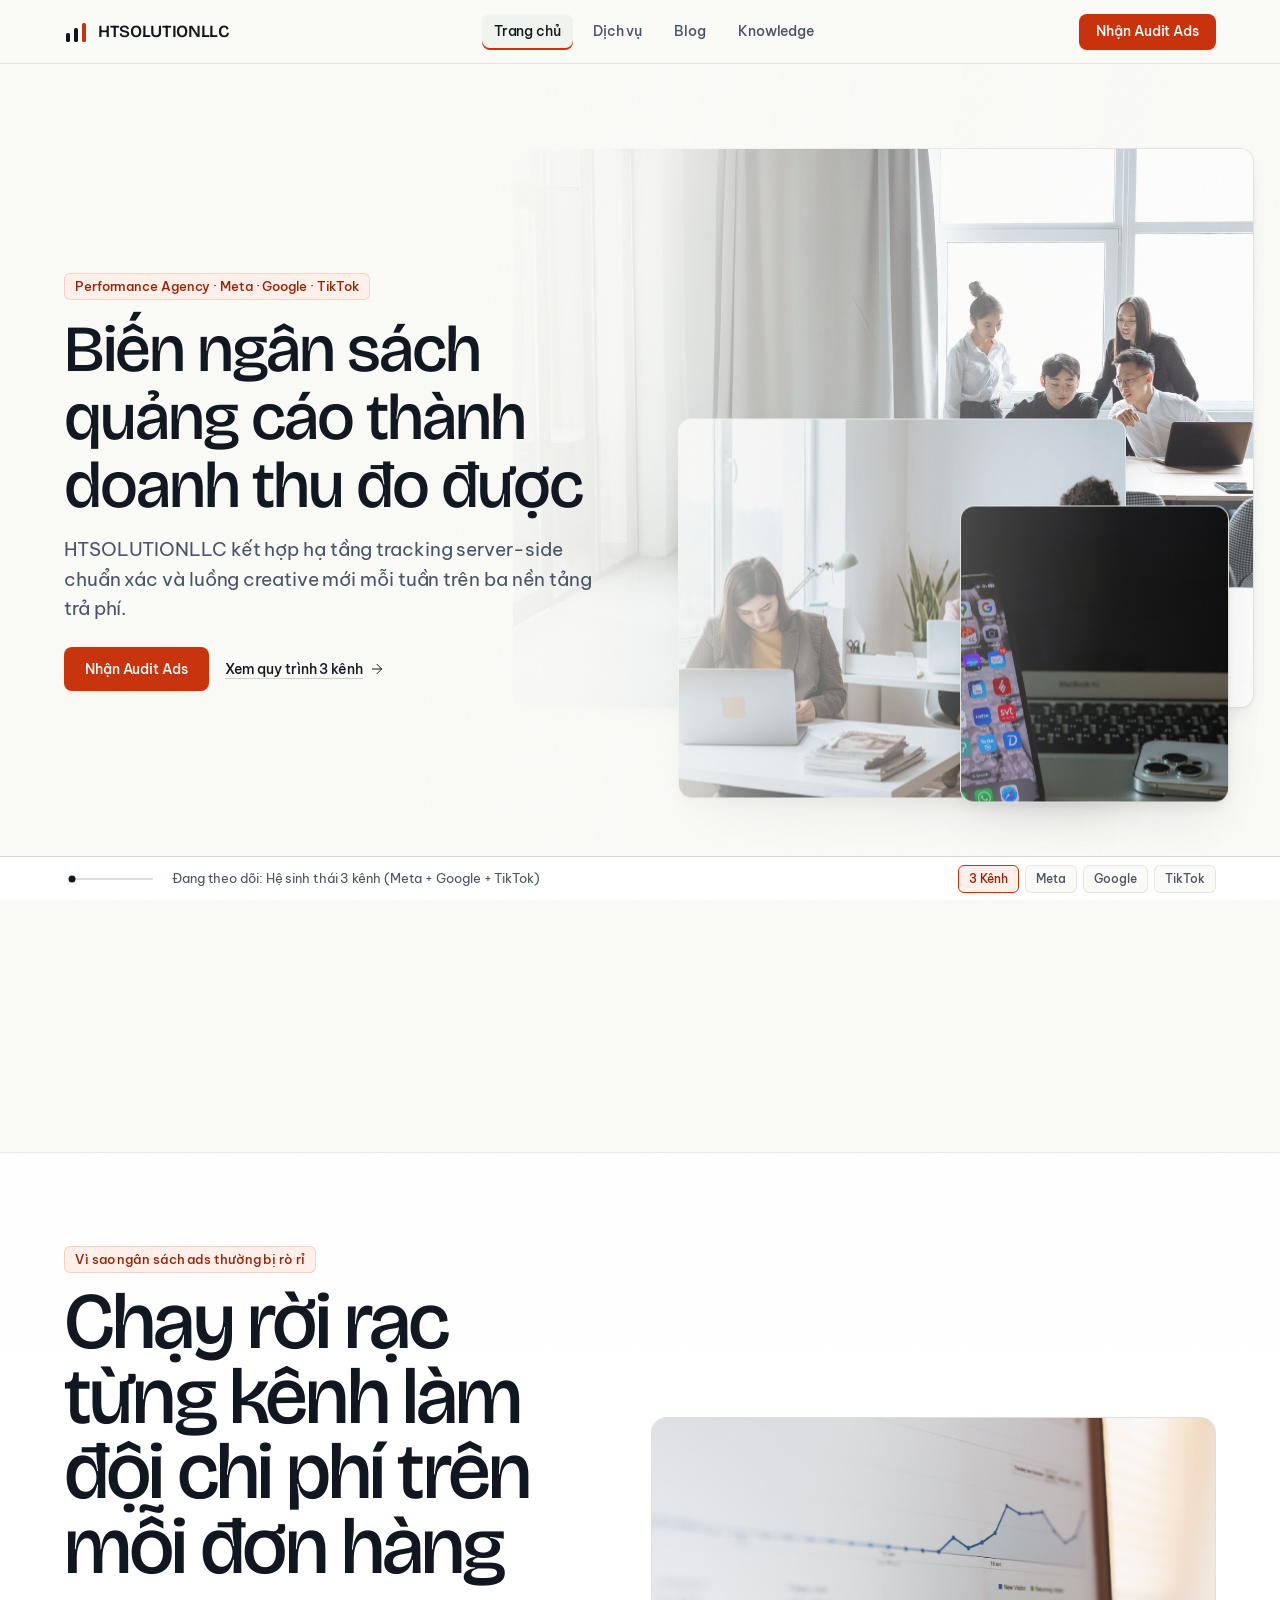
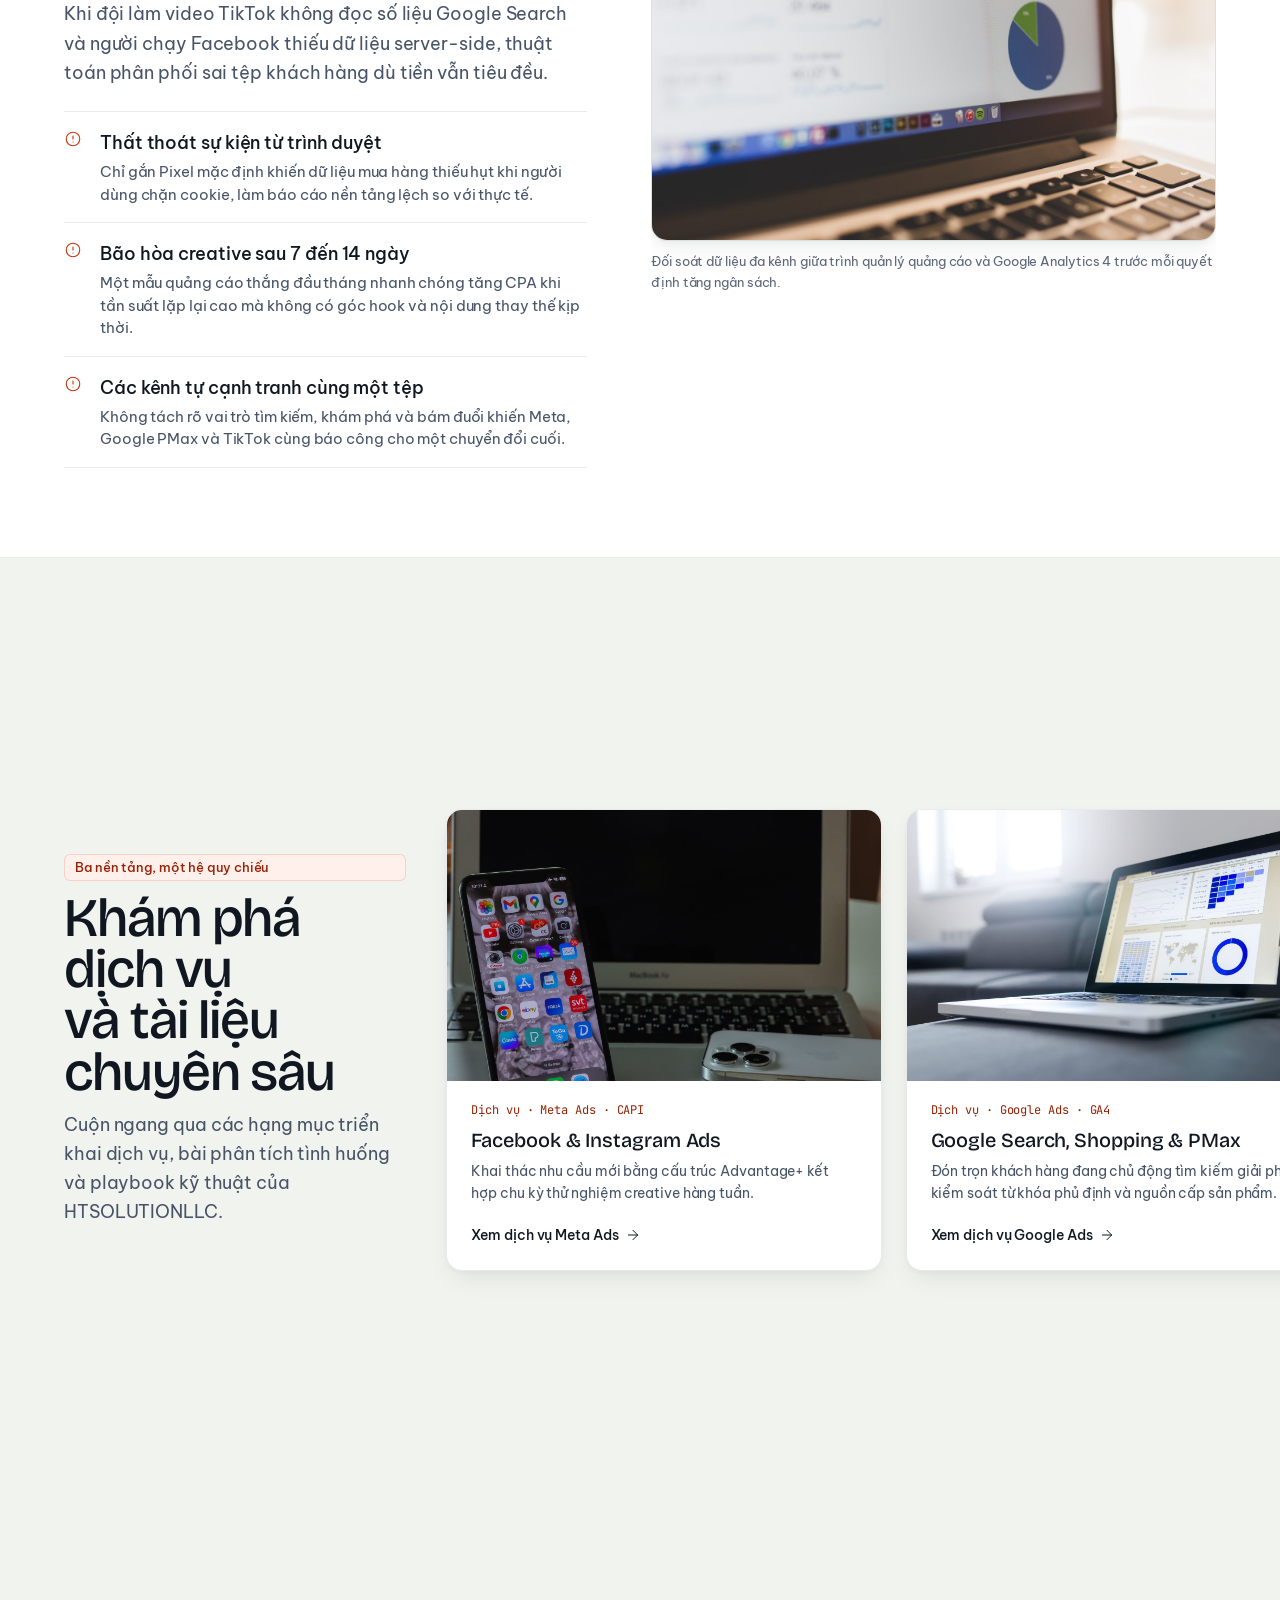
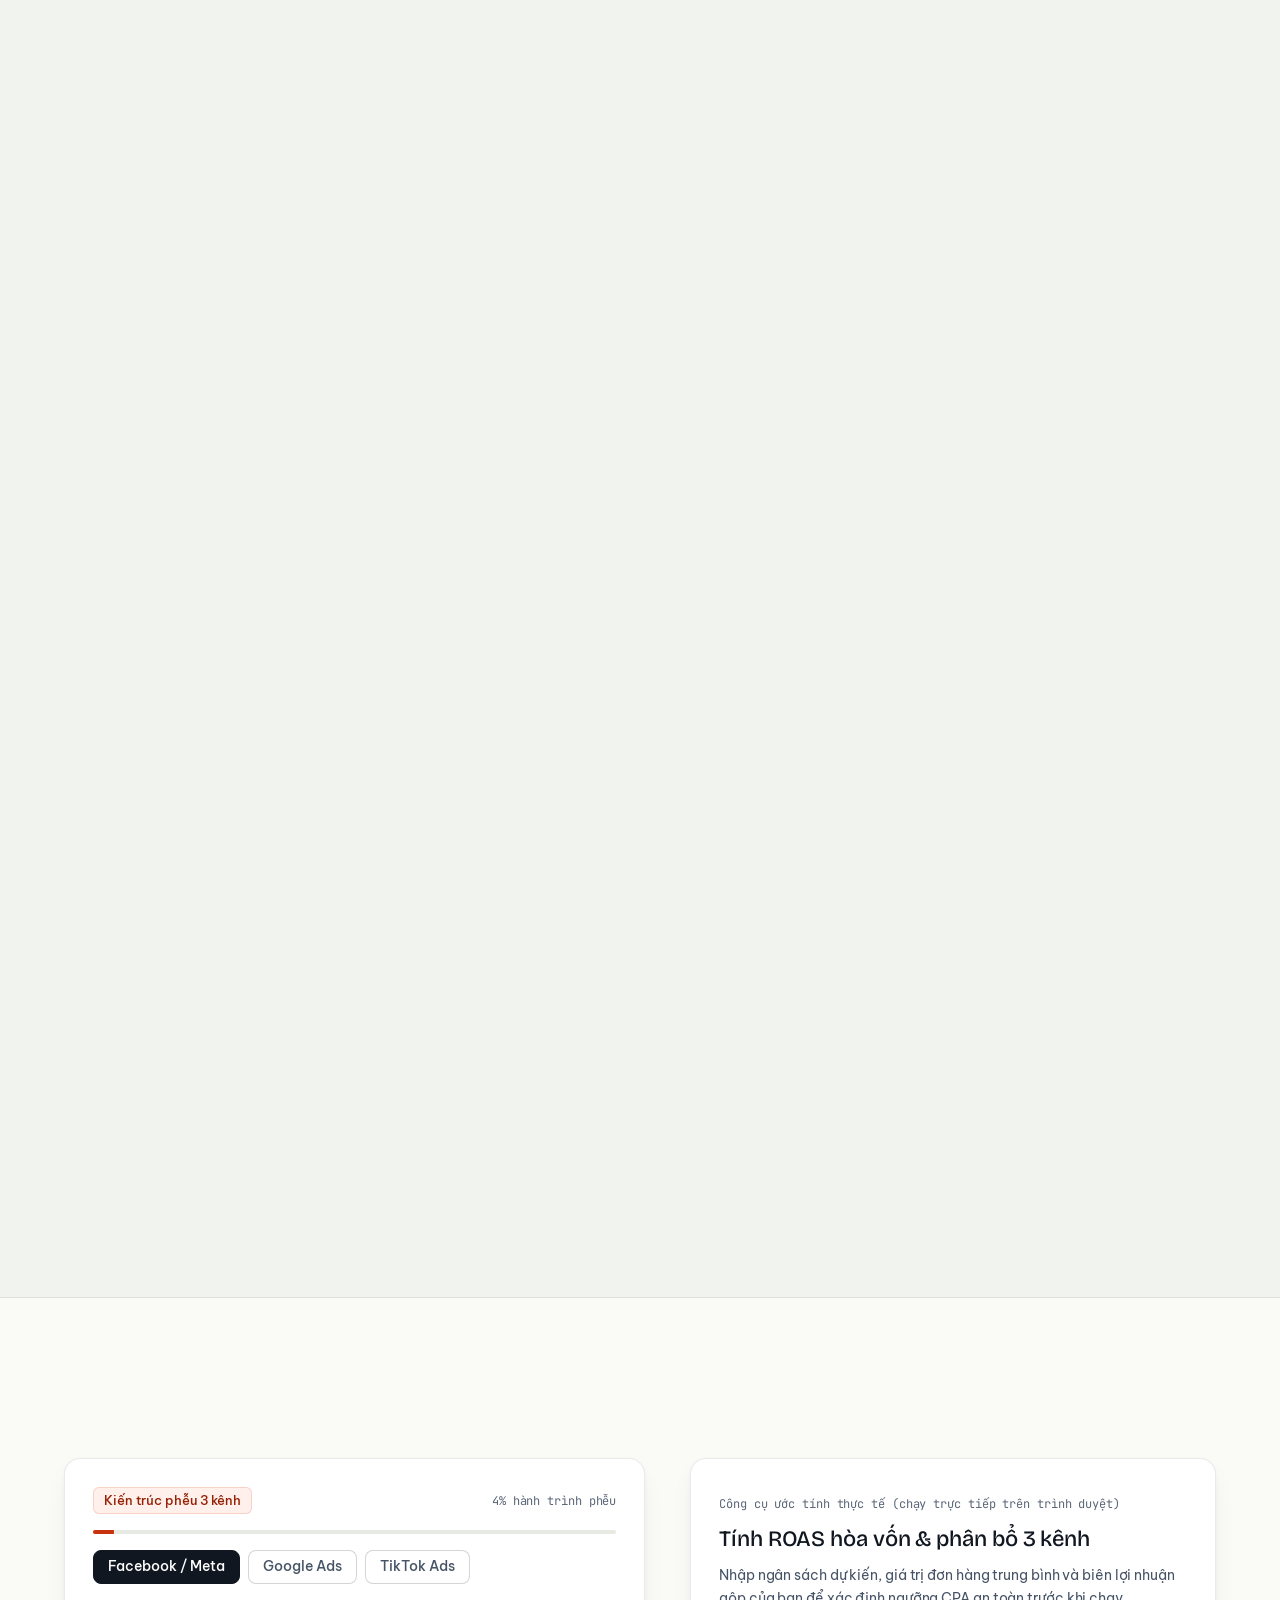
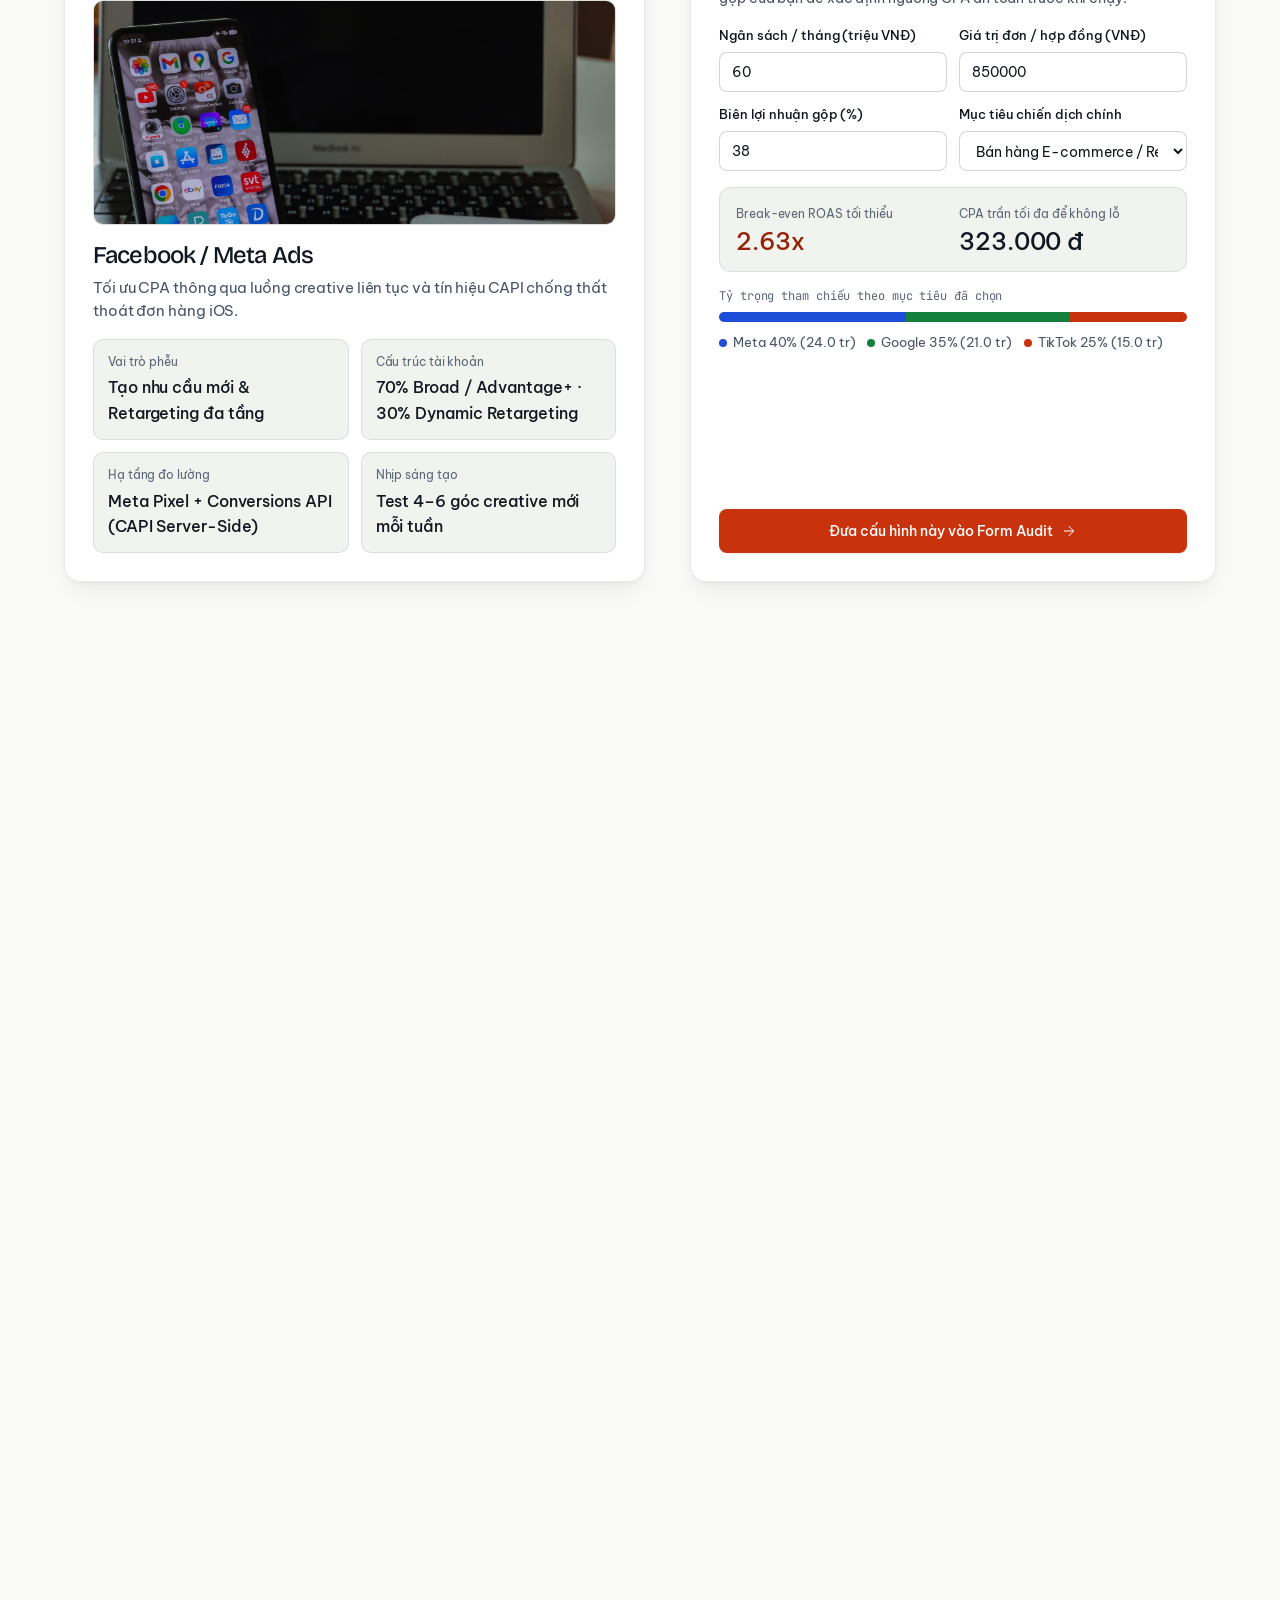
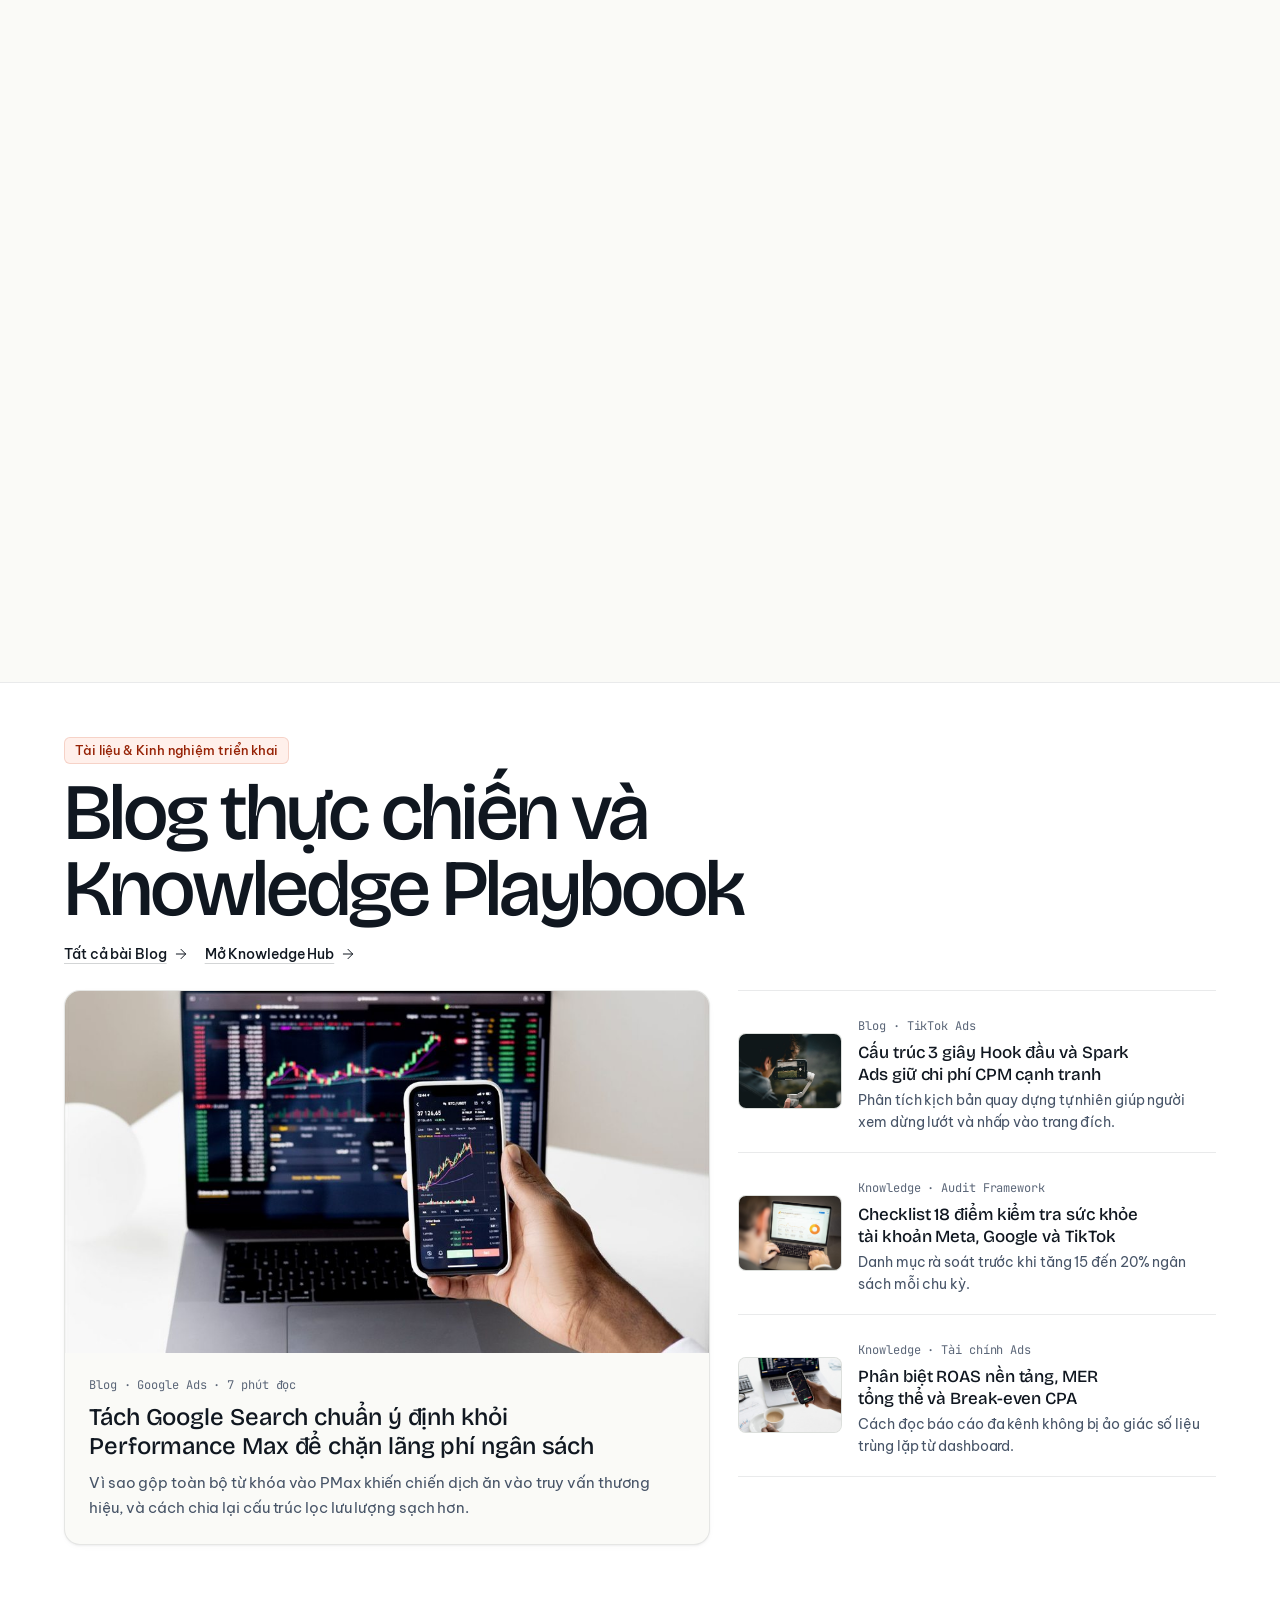
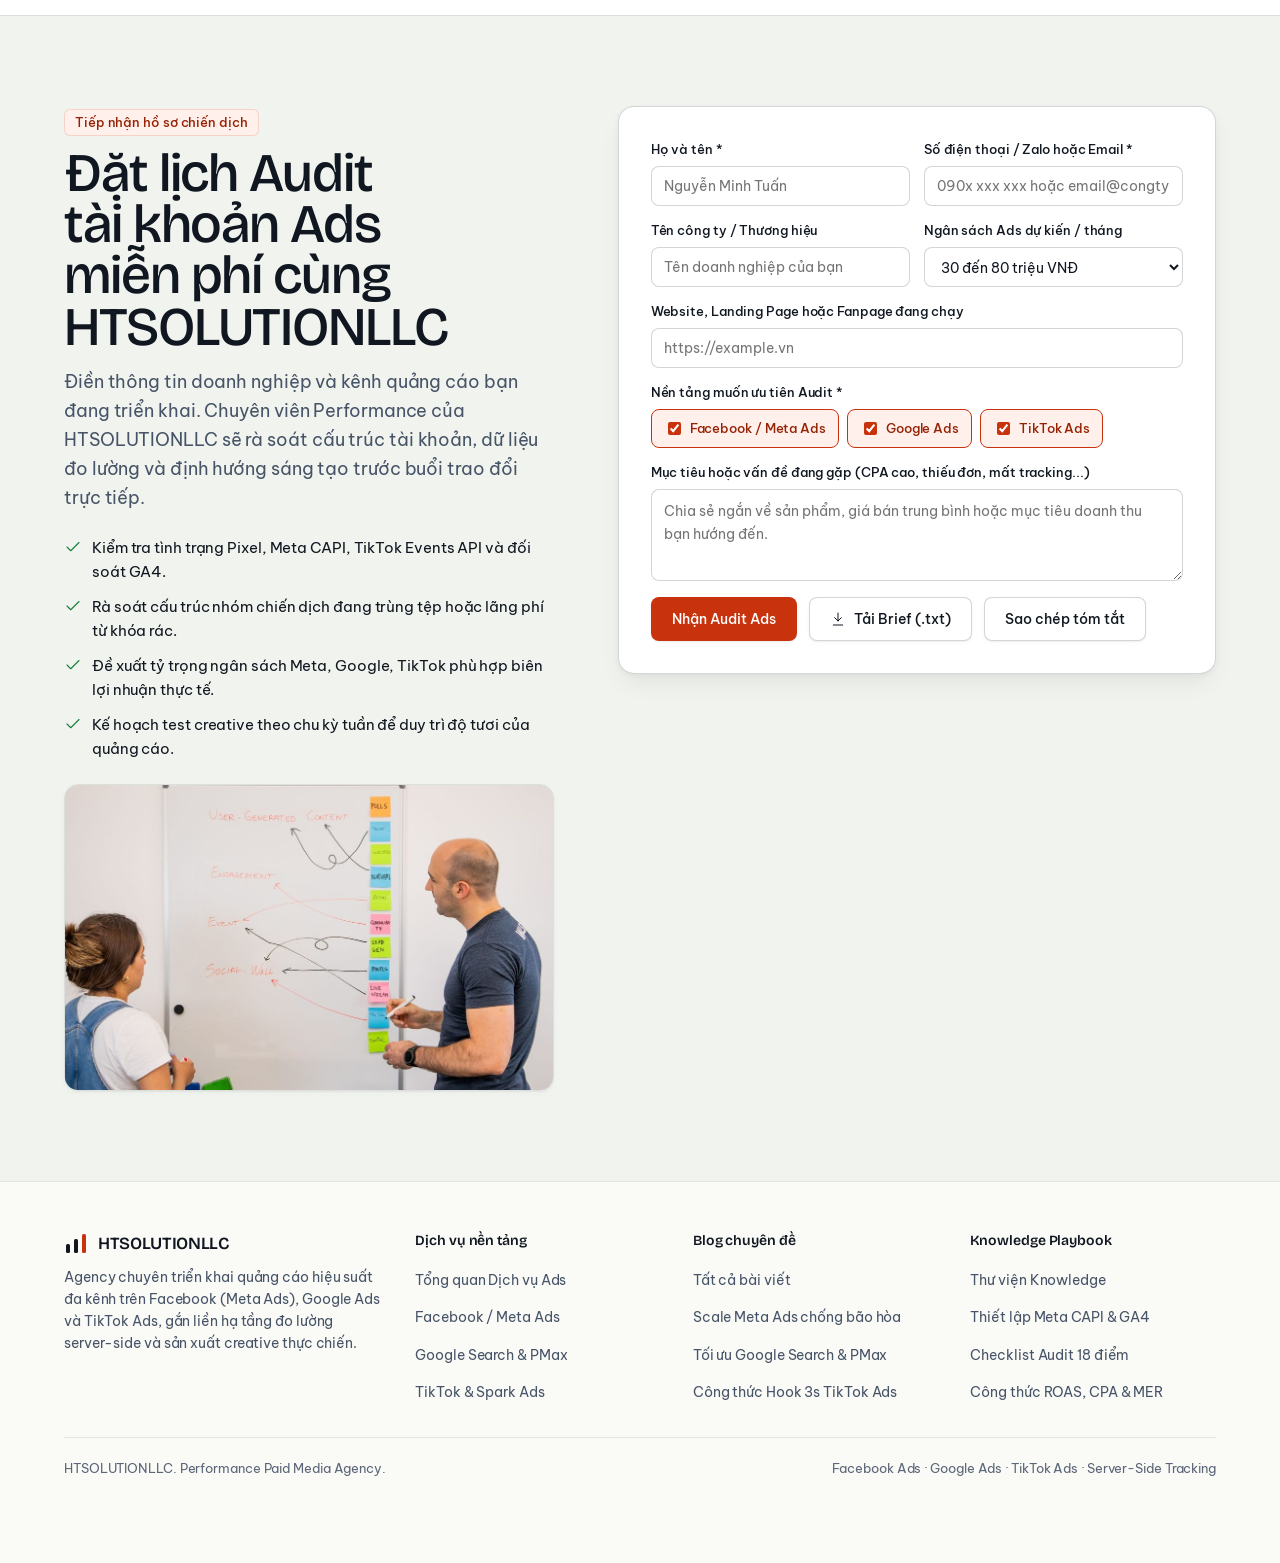
==== index.html @ 50bec296 "htsolution" ====
<!doctype html>
<html lang="vi" data-root=".">
<head>
  <meta charset="utf-8">
  <meta name="viewport" content="width=device-width, initial-scale=1, viewport-fit=cover">
  <title>HTSOLUTIONLLC | Agency Chạy Quảng Cáo Facebook, Google & TikTok Ads</title>
  <meta name="description" content="HTSOLUTIONLLC chuyên triển khai quảng cáo hiệu suất đa kênh Facebook Ads, Google Ads, TikTok Ads gắn tracking server-side CAPI/GA4 và sản xuất creative hàng tuần.">
  <link rel="icon" href="data:image/svg+xml,<svg xmlns='http://www.w3.org/2000/svg' viewBox='0 0 32 32'><rect width='32' height='32' rx='7' fill='%23FAFAF7'/><rect x='6' y='17' width='4' height='9' rx='1.5' fill='%23101720'/><rect x='14' y='11' width='4' height='15' rx='1.5' fill='%23101720'/><rect x='22' y='6' width='4' height='20' rx='1.5' fill='%23C8330D'/></svg>">
  <link rel="preconnect" href="https://fonts.googleapis.com">
  <link rel="preconnect" href="https://fonts.gstatic.com" crossorigin>
  <link href="https://fonts.googleapis.com/css2?family=Be+Vietnam+Pro:wght@400;500;600&family=Bricolage+Grotesque:wght@500;600&family=JetBrains+Mono:wght@400;500&display=swap" rel="stylesheet">
  <link rel="stylesheet" href="./assets/css/scrollcraft.css">
  <link rel="stylesheet" href="./assets/css/site.css">
</head>
<body>

<span data-sc-progress aria-hidden="true"></span>
<div class="sc-grain" aria-hidden="true"></div>

<header class="ht-nav">
  <div class="ht-nav__inner">
    <a class="ht-brand" href="index.html">
      <svg class="ht-brand__mark" viewBox="0 0 24 24" fill="none" aria-hidden="true">
        <rect x="2" y="13" width="4" height="9" rx="1.5" fill="#101720"/>
        <rect x="10" y="8" width="4" height="14" rx="1.5" fill="#101720"/>
        <rect x="18" y="3" width="4" height="19" rx="1.5" fill="#C8330D"/>
      </svg>
      <span>HTSOLUTIONLLC</span>
    </a>

    <nav aria-label="Điều hướng chính">
      <ul class="ht-nav__links">
        <li><a class="ht-nav__link" href="index.html" aria-current="page">Trang chủ</a></li>
        <li><a class="ht-nav__link" href="./dich-vu/index.html">Dịch vụ</a></li>
        <li><a class="ht-nav__link" href="./blog/index.html">Blog</a></li>
        <li><a class="ht-nav__link" href="./knowledge/index.html">Knowledge</a></li>
      </ul>
    </nav>

    <div class="ht-nav__actions">
      <a class="ht-btn ht-btn--primary ht-btn--sm" href="#lead-form">Nhận Audit Ads</a>
      <button type="button" class="ht-nav__toggle" aria-label="Mở menu điều hướng" aria-expanded="false" aria-controls="ht-mobile-drawer">
        <svg width="18" height="18" viewBox="0 0 24 24" fill="none" stroke="currentColor" stroke-width="1.5" stroke-linecap="round" stroke-linejoin="round" aria-hidden="true"><path d="M4 7h16"/><path d="M4 12h16"/><path d="M4 17h16"/></svg>
      </button>
    </div>
  </div>
</header>

<div id="ht-mobile-drawer" class="ht-mobile-drawer" aria-label="Menu di động">
  <ul class="ht-mobile-drawer__list">
    <li><a href="index.html" aria-current="page">Trang chủ</a></li>
      <li><a href="./dich-vu/index.html">Dịch vụ</a></li>
      <li><a href="./blog/index.html">Blog</a></li>
      <li><a href="./knowledge/index.html">Knowledge</a></li>
  </ul>
  <a class="ht-btn ht-btn--primary" style="width:100%" href="#lead-form">Nhận Audit Ads</a>
</div>
<main id="top">

  <!-- ACT 1 · PINNED DIMENSIONAL HERO (Clarity) -->
  <section class="ht-hero" data-sc-act="pin" data-sc-span="1.28">
    <div data-sc-stage class="ht-hero__stage">
      <div class="ht-hero__planes" aria-hidden="true">
        <div class="ht-plane ht-plane--far" data-sc-parallax="-0.5">
          <img src="./assets/images/hero-agency.jpg" width="1600" height="1067" alt="Văn phòng làm việc hiện đại nhiều ánh sáng tự nhiên với đội ngũ chiến lược gia bên laptop" fetchpriority="high">
        </div>
        <div class="ht-plane ht-plane--mid" data-sc-parallax="0.35">
          <img src="./assets/images/agency-meeting.jpg" width="1600" height="1067" alt="Ba chuyên viên marketing đang trao đổi kế hoạch chiến dịch trên laptop tại bàn làm việc trắng sáng" fetchpriority="high">
        </div>
        <div class="ht-plane ht-plane--near" data-sc-parallax="0.95">
          <img src="./assets/images/service-meta.jpg" width="1600" height="1067" alt="Điện thoại thông minh hiển thị các ứng dụng mạng xã hội và tin nhắn đặt cạnh laptop" fetchpriority="high">
        </div>
      </div>

      <div class="ht-hero__mask" aria-hidden="true"></div>

      <div class="ht-hero__copy">
        <div class="ht-hero__box" data-sc-cue="0 1.2 0 0">
          <span class="ht-kicker">Performance Agency · Meta · Google · TikTok</span>
          <h1 class="ht-hero__title" data-sc-kinetic="lines">Biến ngân sách quảng cáo thành doanh thu đo được</h1>
          <p class="ht-hero__sub">HTSOLUTIONLLC kết hợp hạ tầng tracking server-side chuẩn xác và luồng creative mới mỗi tuần trên ba nền tảng trả phí.</p>
          <div class="ht-hero__actions">
            <a class="ht-btn ht-btn--primary" href="#lead-form" data-sc-magnet="0.22" data-sc-rise="0">Nhận Audit Ads</a>
            <a class="ht-text-link" href="#peak-act">Xem quy trình 3 kênh <svg width="16" height="16" viewBox="0 0 24 24" fill="none" stroke="currentColor" stroke-width="1.5" stroke-linecap="round" stroke-linejoin="round" aria-hidden="true"><path d="M5 12h14"/><path d="m12 5 7 7-7 7"/></svg></a>
          </div>
        </div>
      </div>
    </div>
  </section>

  <!-- ACT 2 · DIAGNOSIS SPLIT + REVEAL (Tension) -->
  <section class="ht-diagnosis" data-sc-act="flow">
    <div class="sc-wrap ht-split">
      <div data-sc-in data-sc-stagger="60">
        <span class="ht-kicker">Vì sao ngân sách ads thường bị rò rỉ</span>
        <h2 class="sc-display sc-display--lg" style="margin-top:12px;">Chạy rời rạc từng kênh làm đội chi phí trên mỗi đơn hàng</h2>
        <p class="sc-body" style="margin-top:14px;">
          Khi đội làm video TikTok không đọc số liệu Google Search và người chạy Facebook thiếu dữ liệu server-side, thuật toán phân phối sai tệp khách hàng dù tiền vẫn tiêu đều.
        </p>

        <ul class="ht-leak-list">
          <li>
            <svg width="18" height="18" viewBox="0 0 24 24" fill="none" stroke="currentColor" stroke-width="1.5" stroke-linecap="round" stroke-linejoin="round" aria-hidden="true"><circle cx="12" cy="12" r="9"/><path d="M12 8v4"/><path d="M12 16h.01"/></svg>
            <div>
              <strong>Thất thoát sự kiện từ trình duyệt</strong>
              <span>Chỉ gắn Pixel mặc định khiến dữ liệu mua hàng thiếu hụt khi người dùng chặn cookie, làm báo cáo nền tảng lệch so với thực tế.</span>
            </div>
          </li>
          <li>
            <svg width="18" height="18" viewBox="0 0 24 24" fill="none" stroke="currentColor" stroke-width="1.5" stroke-linecap="round" stroke-linejoin="round" aria-hidden="true"><circle cx="12" cy="12" r="9"/><path d="M12 8v4"/><path d="M12 16h.01"/></svg>
            <div>
              <strong>Bão hòa creative sau 7 đến 14 ngày</strong>
              <span>Một mẫu quảng cáo thắng đầu tháng nhanh chóng tăng CPA khi tần suất lặp lại cao mà không có góc hook và nội dung thay thế kịp thời.</span>
            </div>
          </li>
          <li>
            <svg width="18" height="18" viewBox="0 0 24 24" fill="none" stroke="currentColor" stroke-width="1.5" stroke-linecap="round" stroke-linejoin="round" aria-hidden="true"><circle cx="12" cy="12" r="9"/><path d="M12 8v4"/><path d="M12 16h.01"/></svg>
            <div>
              <strong>Các kênh tự cạnh tranh cùng một tệp</strong>
              <span>Không tách rõ vai trò tìm kiếm, khám phá và bám đuổi khiến Meta, Google PMax và TikTok cùng báo công cho một chuyển đổi cuối.</span>
            </div>
          </li>
        </ul>
      </div>

      <figure class="ht-figure" data-sc-reveal="right" data-sc-reveal-at="0.12 0.56">
        <div class="ht-figure__frame">
          <img src="./assets/images/analytics-dashboard.jpg" width="1600" height="1067" alt="Màn hình laptop hiển thị biểu đồ tăng trưởng lưu lượng truy cập và tỷ lệ phân bổ trên bàn gỗ sáng" >
        </div>
        <figcaption>Đối soát dữ liệu đa kênh giữa trình quản lý quảng cáo và Google Analytics 4 trước mỗi quyết định tăng ngân sách.</figcaption>
      </figure>
    </div>
  </section>

  <!-- ACT 3 · HORIZONTAL PAN GALLERY (Curiosity) -->
  <section class="ht-pan-act" data-sc-act="pan" data-sc-span="2.6">
    <div data-sc-stage class="ht-pan-stage">
      <div class="ht-rail" data-sc-pan="0.06">
        <div class="ht-rail__lead">
          <span class="ht-kicker">Ba nền tảng, một hệ quy chiếu</span>
          <h2 class="sc-display sc-display--md" style="margin-top:12px;">Khám phá dịch vụ và tài liệu chuyên sâu</h2>
          <p class="sc-body" style="margin-top:12px;">
            Cuộn ngang qua các hạng mục triển khai dịch vụ, bài phân tích tình huống và playbook kỹ thuật của HTSOLUTIONLLC.
          </p>
        </div>

        <a class="ht-rail__card" href="./dich-vu/facebook-ads/index.html">
          <div class="ht-rail__media"><img src="./assets/images/service-meta.jpg" width="1600" height="1067" alt="Điện thoại thông minh hiển thị các ứng dụng mạng xã hội và tin nhắn đặt trên bàn phím laptop" loading="lazy"></div>
          <div class="ht-rail__body">
            <span class="ht-rail__schema">Dịch vụ · Meta Ads · CAPI</span>
            <h3>Facebook &amp; Instagram Ads</h3>
            <p>Khai thác nhu cầu mới bằng cấu trúc Advantage+ kết hợp chu kỳ thử nghiệm creative hàng tuần.</p>
            <span class="ht-rail__go">Xem dịch vụ Meta Ads <svg width="16" height="16" viewBox="0 0 24 24" fill="none" stroke="currentColor" stroke-width="1.5" stroke-linecap="round" stroke-linejoin="round" aria-hidden="true"><path d="M5 12h14"/><path d="m12 5 7 7-7 7"/></svg></span>
          </div>
        </a>

        <a class="ht-rail__card" href="./dich-vu/google-ads/index.html">
          <div class="ht-rail__media"><img src="./assets/images/service-google.jpg" width="1600" height="1060" alt="Laptop hiển thị biểu đồ đường, bản đồ nhiệt địa lý và biểu đồ tròn trên Google Analytics" loading="lazy"></div>
          <div class="ht-rail__body">
            <span class="ht-rail__schema">Dịch vụ · Google Ads · GA4</span>
            <h3>Google Search, Shopping &amp; PMax</h3>
            <p>Đón trọn khách hàng đang chủ động tìm kiếm giải pháp, kiểm soát từ khóa phủ định và nguồn cấp sản phẩm.</p>
            <span class="ht-rail__go">Xem dịch vụ Google Ads <svg width="16" height="16" viewBox="0 0 24 24" fill="none" stroke="currentColor" stroke-width="1.5" stroke-linecap="round" stroke-linejoin="round" aria-hidden="true"><path d="M5 12h14"/><path d="m12 5 7 7-7 7"/></svg></span>
          </div>
        </a>

        <a class="ht-rail__card" href="./dich-vu/tiktok-ads/index.html">
          <div class="ht-rail__media"><img src="./assets/images/service-tiktok.jpg" width="1600" height="1067" alt="Điện thoại đặt trên chân máy tripod đang ghi hình nhà sáng tạo nội dung trong studio sáng" loading="lazy"></div>
          <div class="ht-rail__body">
            <span class="ht-rail__schema">Dịch vụ · TikTok · Spark Ads</span>
            <h3>TikTok Ads &amp; Video Ngắn</h3>
            <p>Dàn dựng kịch bản hook 3 giây đầu tự nhiên, mở rộng tệp tiếp cận bằng Spark Ads và In-Feed chuyển đổi.</p>
            <span class="ht-rail__go">Xem dịch vụ TikTok Ads <svg width="16" height="16" viewBox="0 0 24 24" fill="none" stroke="currentColor" stroke-width="1.5" stroke-linecap="round" stroke-linejoin="round" aria-hidden="true"><path d="M5 12h14"/><path d="m12 5 7 7-7 7"/></svg></span>
          </div>
        </a>

        <a class="ht-rail__card" href="./blog/scale-meta-ads-chong-bao-hoa-creative/index.html">
          <div class="ht-rail__media"><img src="./assets/images/blog-meta-scale.jpg" width="1000" height="668" alt="Góc nhìn từ trên cao đội ngũ digital marketing làm việc trên laptop, máy tính bảng và điện thoại" loading="lazy"></div>
          <div class="ht-rail__body">
            <span class="ht-rail__schema">Blog · Creative Testing</span>
            <h3>Giữ CPA ổn định khi scale Meta Ads</h3>
            <p>Cách tách nhóm test góc nội dung mới khỏi chiến dịch ngân sách chính để tăng chi tiêu từng nấc 15 đến 20%.</p>
            <span class="ht-rail__go">Đọc bài phân tích <svg width="16" height="16" viewBox="0 0 24 24" fill="none" stroke="currentColor" stroke-width="1.5" stroke-linecap="round" stroke-linejoin="round" aria-hidden="true"><path d="M5 12h14"/><path d="m12 5 7 7-7 7"/></svg></span>
          </div>
        </a>

        <a class="ht-rail__card" href="./knowledge/huong-dan-meta-capi-va-ga4-server-side/index.html">
          <div class="ht-rail__media"><img src="./assets/images/knowledge-tracking.jpg" width="1000" height="662" alt="Cận cảnh bàn tay lập trình viên nhập mã trên laptop đặt cạnh sổ tay tại bàn gỗ sáng" loading="lazy"></div>
          <div class="ht-rail__body">
            <span class="ht-rail__schema">Knowledge · Server-Side</span>
            <h3>Thiết lập Meta CAPI &amp; GA4 chuẩn xác</h3>
            <p>Quy trình gắn sự kiện máy chủ và quy chuẩn UTM giúp đối chiếu doanh thu thực giữa ba nền tảng.</p>
            <span class="ht-rail__go">Mở tài liệu kỹ thuật <svg width="16" height="16" viewBox="0 0 24 24" fill="none" stroke="currentColor" stroke-width="1.5" stroke-linecap="round" stroke-linejoin="round" aria-hidden="true"><path d="M5 12h14"/><path d="m12 5 7 7-7 7"/></svg></span>
          </div>
        </a>
      </div>
    </div>
  </section>

  <!-- ACT 4 · PEAK: PINNED FULL-FUNNEL WORKBENCH & ROAS CALCULATOR (Mastery) -->
  <div id="peak-act-anchor" class="ht-peak-wrap">
    <section id="peak-act" class="ht-peak-act" data-sc-act="pin" data-sc-span="2.8" data-sc-verify-state="channel:meta|fill:15">
      <div data-sc-stage class="ht-peak__stage">
        <div id="channel-workbench" class="ht-workbench">
          <div class="ht-panel">
            <div style="display:flex; justify-content:space-between; align-items:center; gap:12px; flex-wrap:wrap;">
              <span class="ht-kicker">Kiến trúc phễu 3 kênh</span>
              <span class="ht-meta" data-wb-meter-pct>15% hành trình phễu</span>
            </div>

            <div class="ht-funnel-meter" aria-hidden="true">
              <div class="ht-funnel-meter__track">
                <div class="ht-funnel-meter__fill" data-wb-meter-fill></div>
              </div>
            </div>

            <div class="ht-tabs" role="tablist" aria-label="Chọn nền tảng quảng cáo">
              <button type="button" class="ht-tab" role="tab" aria-selected="true" data-wb-tab="meta">Facebook / Meta</button>
              <button type="button" class="ht-tab" role="tab" aria-selected="false" data-wb-tab="google">Google Ads</button>
              <button type="button" class="ht-tab" role="tab" aria-selected="false" data-wb-tab="tiktok">TikTok Ads</button>
            </div>

            <div class="ht-stage-photo">
              <img src="./assets/images/service-meta.jpg" width="1600" height="1067" alt="Điện thoại thông minh hiển thị các ứng dụng mạng xã hội và tin nhắn đặt trên bàn phím laptop" data-wb-img>
            </div>

            <div>
              <h2 class="sc-display" style="font-size:24px; line-height:1.2;" data-wb-title>Facebook / Meta Ads</h2>
              <p class="sc-body" style="font-size:14.5px; margin-top:6px;" data-wb-summary>
                Tối ưu CPA thông qua luồng creative liên tục và tín hiệu CAPI chống thất thoát đơn hàng iOS.
              </p>
            </div>

            <div class="ht-specs-grid">
              <div class="ht-spec-cell">
                <span>Vai trò phễu</span>
                <strong data-wb-role>Tạo nhu cầu mới &amp; Retargeting</strong>
              </div>
              <div class="ht-spec-cell">
                <span>Cấu trúc tài khoản</span>
                <strong data-wb-structure>70% Broad · 30% Retargeting</strong>
              </div>
              <div class="ht-spec-cell">
                <span>Hạ tầng đo lường</span>
                <strong data-wb-tracking>Meta Pixel + CAPI Server-Side</strong>
              </div>
              <div class="ht-spec-cell">
                <span>Nhịp sáng tạo</span>
                <strong data-wb-cadence>Test 4–6 góc creative mỗi tuần</strong>
              </div>
            </div>
          </div>

          <div class="ht-panel">
            <div>
              <span class="ht-meta">Công cụ ước tính thực tế (chạy trực tiếp trên trình duyệt)</span>
              <h3 style="font-size:22px; margin-top:6px;">Tính ROAS hòa vốn &amp; phân bổ 3 kênh</h3>
              <p class="sc-body" style="font-size:14px; margin-top:6px;">
                Nhập ngân sách dự kiến, giá trị đơn hàng trung bình và biên lợi nhuận gộp của bạn để xác định ngưỡng CPA an toàn trước khi chạy.
              </p>
            </div>

            <div class="ht-calc__fields">
              <div class="ht-field">
                <label for="calc-budget">Ngân sách / tháng (triệu VNĐ)</label>
                <input class="ht-input ht-nums" id="calc-budget" type="number" min="5" max="5000" step="5" value="60">
              </div>
              <div class="ht-field">
                <label for="calc-aov">Giá trị đơn / hợp đồng (VNĐ)</label>
                <input class="ht-input ht-nums" id="calc-aov" type="number" min="50000" step="50000" value="850000">
              </div>
              <div class="ht-field">
                <label for="calc-margin">Biên lợi nhuận gộp (%)</label>
                <input class="ht-input ht-nums" id="calc-margin" type="number" min="5" max="90" step="1" value="38">
              </div>
              <div class="ht-field">
                <label for="calc-goal">Mục tiêu chiến dịch chính</label>
                <select class="ht-select" id="calc-goal">
                  <option value="ecom">Bán hàng E-commerce / Retail</option>
                  <option value="lead">Thu thập Lead B2B / Dịch vụ</option>
                  <option value="launch">Ra mắt sản phẩm / Scale mới</option>
                </select>
              </div>
            </div>

            <div class="ht-calc__results">
              <div class="ht-result-stat ht-result-stat--accent">
                <span>Break-even ROAS tối thiểu</span>
                <strong id="out-roas">2.63x</strong>
              </div>
              <div class="ht-result-stat">
                <span>CPA trần tối đa để không lỗ</span>
                <strong id="out-cpa">323.000 đ</strong>
              </div>
            </div>

            <div>
              <span class="ht-meta" style="display:block; margin-bottom:8px;">Tỷ trọng tham chiếu theo mục tiêu đã chọn</span>
              <div class="ht-alloc-bar" aria-hidden="true">
                <div id="seg-meta" class="ht-alloc-seg--meta" style="width:40%;"></div>
                <div id="seg-google" class="ht-alloc-seg--google" style="width:35%;"></div>
                <div id="seg-tiktok" class="ht-alloc-seg--tiktok" style="width:25%;"></div>
              </div>
              <div class="ht-alloc-legend" style="margin-top:10px;">
                <span><i class="ht-dot" style="background:#1D4ED8;"></i><span id="leg-meta">Meta 40% (24.0 tr)</span></span>
                <span><i class="ht-dot" style="background:#15803D;"></i><span id="leg-google">Google 35% (21.0 tr)</span></span>
                <span><i class="ht-dot" style="background:#C8330D;"></i><span id="leg-tiktok">TikTok 25% (15.0 tr)</span></span>
              </div>
            </div>

            <button type="button" id="calc-apply-btn" class="ht-btn ht-btn--primary" style="margin-top:auto;">
              Đưa cấu hình này vào Form Audit <svg width="16" height="16" viewBox="0 0 24 24" fill="none" stroke="currentColor" stroke-width="1.5" stroke-linecap="round" stroke-linejoin="round" aria-hidden="true"><path d="M5 12h14"/><path d="m12 5 7 7-7 7"/></svg>
            </button>
          </div>
        </div>
      </div>
    </section>
  </div>

  <!-- ACT 5 · EDITORIAL DISPATCH: BLOG & KNOWLEDGE (Depth + Trust) -->
  <section class="ht-dispatch" data-sc-act="flow">
    <div class="sc-wrap">
      <div class="ht-dispatch__head" data-sc-in>
        <div>
          <span class="ht-kicker">Tài liệu &amp; Kinh nghiệm triển khai</span>
          <h2 class="sc-display sc-display--lg" style="margin-top:12px;">Blog thực chiến và Knowledge Playbook</h2>
        </div>
        <div style="display:flex; gap:16px; flex-wrap:wrap;">
          <a class="ht-text-link" href="./blog/index.html">Tất cả bài Blog <svg width="16" height="16" viewBox="0 0 24 24" fill="none" stroke="currentColor" stroke-width="1.5" stroke-linecap="round" stroke-linejoin="round" aria-hidden="true"><path d="M5 12h14"/><path d="m12 5 7 7-7 7"/></svg></a>
          <a class="ht-text-link" href="./knowledge/index.html">Mở Knowledge Hub <svg width="16" height="16" viewBox="0 0 24 24" fill="none" stroke="currentColor" stroke-width="1.5" stroke-linecap="round" stroke-linejoin="round" aria-hidden="true"><path d="M5 12h14"/><path d="m12 5 7 7-7 7"/></svg></a>
        </div>
      </div>

      <div class="ht-editorial-grid">
        <a class="ht-featured-post" href="./blog/toi-uu-google-search-pmax-cho-doanh-nghiep/index.html">
          <div class="ht-featured-post__media">
            <img src="./assets/images/blog-google-pmax.jpg" width="1000" height="632" alt="Bàn làm việc trắng với MacBook Pro và điện thoại hiển thị đồng bộ biểu đồ hiệu suất" loading="lazy">
          </div>
          <div class="ht-featured-post__body">
            <span class="ht-meta">Blog · Google Ads · 7 phút đọc</span>
            <h3>Tách Google Search chuẩn ý định khỏi Performance Max để chặn lãng phí ngân sách</h3>
            <p>Vì sao gộp toàn bộ từ khóa vào PMax khiến chiến dịch ăn vào truy vấn thương hiệu, và cách chia lại cấu trúc lọc lưu lượng sạch hơn.</p>
          </div>
        </a>

        <div class="ht-editorial-list">
          <a class="ht-editorial-row" href="./blog/tiktok-ads-3-giay-hook-va-spark-ads/index.html">
            <div class="ht-editorial-row__thumb"><img src="./assets/images/blog-tiktok-hook.jpg" width="1000" height="563" alt="Cảnh quay cận qua vai nhà sáng tạo đang ghi hình bằng điện thoại gắn trên gimbal cầm tay" loading="lazy"></div>
            <div>
              <span class="ht-meta">Blog · TikTok Ads</span>
              <h3>Cấu trúc 3 giây Hook đầu và Spark Ads giữ chi phí CPM cạnh tranh</h3>
              <p>Phân tích kịch bản quay dựng tự nhiên giúp người xem dừng lướt và nhấp vào trang đích.</p>
            </div>
          </a>

          <a class="ht-editorial-row" href="./knowledge/checklist-audit-tai-khoan-quang-cao-3-kenh/index.html">
            <div class="ht-editorial-row__thumb"><img src="./assets/images/knowledge-audit.jpg" width="1000" height="667" alt="Chuyên viên tối ưu chuyển đổi đang rà soát báo cáo Audience Overview của Google Analytics trên MacBook" loading="lazy"></div>
            <div>
              <span class="ht-meta">Knowledge · Audit Framework</span>
              <h3>Checklist 18 điểm kiểm tra sức khỏe tài khoản Meta, Google và TikTok</h3>
              <p>Danh mục rà soát trước khi tăng 15 đến 20% ngân sách mỗi chu kỳ.</p>
            </div>
          </a>

          <a class="ht-editorial-row" href="./knowledge/cong-thuc-tinh-roas-cpa-mer-truoc-khi-scale/index.html">
            <div class="ht-editorial-row__thumb"><img src="./assets/images/knowledge-roas.jpg" width="1000" height="720" alt="Bàn làm việc tài chính với máy tính cầm tay, biểu đồ phân tích trên laptop và điện thoại" loading="lazy"></div>
            <div>
              <span class="ht-meta">Knowledge · Tài chính Ads</span>
              <h3>Phân biệt ROAS nền tảng, MER tổng thể và Break-even CPA</h3>
              <p>Cách đọc báo cáo đa kênh không bị ảo giác số liệu trùng lặp từ dashboard.</p>
            </div>
          </a>
        </div>
      </div>
    </div>
  </section>

<section id="lead-form" class="ht-lead-section">
  <div class="sc-wrap ht-lead-grid">
    <div data-sc-in>
      <span class="ht-kicker">Tiếp nhận hồ sơ chiến dịch</span>
      <h2 class="sc-display sc-display--md" style="margin-top:12px;">Đặt lịch Audit tài khoản Ads miễn phí cùng HTSOLUTIONLLC</h2>
      <p class="sc-body" style="margin-top:14px;">
        Điền thông tin doanh nghiệp và kênh quảng cáo bạn đang triển khai. Chuyên viên Performance của HTSOLUTIONLLC sẽ rà soát cấu trúc tài khoản, dữ liệu đo lường và định hướng sáng tạo trước buổi trao đổi trực tiếp.
      </p>

      <ul class="ht-lead-checklist">
        <li><svg width="18" height="18" viewBox="0 0 24 24" fill="none" stroke="currentColor" stroke-width="1.5" stroke-linecap="round" stroke-linejoin="round" aria-hidden="true"><path d="M20 6 9 17l-5-5"/></svg><span>Kiểm tra tình trạng Pixel, Meta CAPI, TikTok Events API và đối soát GA4.</span></li>
        <li><svg width="18" height="18" viewBox="0 0 24 24" fill="none" stroke="currentColor" stroke-width="1.5" stroke-linecap="round" stroke-linejoin="round" aria-hidden="true"><path d="M20 6 9 17l-5-5"/></svg><span>Rà soát cấu trúc nhóm chiến dịch đang trùng tệp hoặc lãng phí từ khóa rác.</span></li>
        <li><svg width="18" height="18" viewBox="0 0 24 24" fill="none" stroke="currentColor" stroke-width="1.5" stroke-linecap="round" stroke-linejoin="round" aria-hidden="true"><path d="M20 6 9 17l-5-5"/></svg><span>Đề xuất tỷ trọng ngân sách Meta, Google, TikTok phù hợp biên lợi nhuận thực tế.</span></li>
        <li><svg width="18" height="18" viewBox="0 0 24 24" fill="none" stroke="currentColor" stroke-width="1.5" stroke-linecap="round" stroke-linejoin="round" aria-hidden="true"><path d="M20 6 9 17l-5-5"/></svg><span>Kế hoạch test creative theo chu kỳ tuần để duy trì độ tươi của quảng cáo.</span></li>
      </ul>

      <figure class="ht-lead-photo" style="margin:0;">
        <img src="./assets/images/strategy-whiteboard.jpg" width="1000" height="667" alt="Hai chiến lược gia đang sắp xếp phễu nội dung và quy trình mạng xã hội bằng giấy ghi chú trên bảng trắng" loading="lazy">
      </figure>
    </div>

    <div class="ht-form-card" data-sc-in>
      <form id="ht-lead-form-el" action="#lead-form" method="POST" novalidate>
        <div class="ht-form-grid">
          <div class="ht-field">
            <label for="lead-name">Họ và tên *</label>
            <input class="ht-input" id="lead-name" name="name" type="text" autocomplete="name" required placeholder="Nguyễn Minh Tuấn">
          </div>
          <div class="ht-field">
            <label for="lead-contact">Số điện thoại / Zalo hoặc Email *</label>
            <input class="ht-input" id="lead-contact" name="contact" type="text" required placeholder="090x xxx xxx hoặc email@congty.vn">
          </div>
          <div class="ht-field">
            <label for="lead-company">Tên công ty / Thương hiệu</label>
            <input class="ht-input" id="lead-company" name="company" type="text" autocomplete="organization" placeholder="Tên doanh nghiệp của bạn">
          </div>
          <div class="ht-field">
            <label for="lead-budget">Ngân sách Ads dự kiến / tháng</label>
            <select class="ht-select" id="lead-budget" name="budget">
              <option value="15-30">15 đến 30 triệu VNĐ</option>
              <option value="30-80" selected>30 đến 80 triệu VNĐ</option>
              <option value="80-200">80 đến 200 triệu VNĐ</option>
              <option value="200+">Trên 200 triệu VNĐ</option>
            </select>
          </div>
          <div class="ht-field ht-form-full">
            <label for="lead-url">Website, Landing Page hoặc Fanpage đang chạy</label>
            <input class="ht-input" id="lead-url" name="url" type="url" placeholder="https://example.vn">
          </div>
          <div class="ht-field ht-form-full">
            <label>Nền tảng muốn ưu tiên Audit *</label>
            <div class="ht-check-group">
              <label class="ht-chip-check"><input type="checkbox" name="channels" value="meta" checked> Facebook / Meta Ads</label>
              <label class="ht-chip-check"><input type="checkbox" name="channels" value="google" checked> Google Ads</label>
              <label class="ht-chip-check"><input type="checkbox" name="channels" value="tiktok" checked> TikTok Ads</label>
            </div>
          </div>
          <div class="ht-field ht-form-full">
            <label for="lead-notes">Mục tiêu hoặc vấn đề đang gặp (CPA cao, thiếu đơn, mất tracking...)</label>
            <textarea class="ht-textarea" id="lead-notes" name="notes" placeholder="Chia sẻ ngắn về sản phẩm, giá bán trung bình hoặc mục tiêu doanh thu bạn hướng đến."></textarea>
          </div>
        </div>

        <div class="ht-form-actions">
          <button type="submit" class="ht-btn ht-btn--primary">Nhận Audit Ads</button>
          <button type="button" id="ht-download-brief" class="ht-btn ht-btn--secondary" hidden><svg width="16" height="16" viewBox="0 0 24 24" fill="none" stroke="currentColor" stroke-width="1.5" stroke-linecap="round" stroke-linejoin="round" aria-hidden="true"><path d="M12 3v12"/><path d="m7 10 5 5 5-5"/><path d="M5 21h14"/></svg> Tải Brief (.txt)</button>
          <button type="button" id="ht-copy-brief" class="ht-btn ht-btn--secondary" hidden>Sao chép tóm tắt</button>
        </div>

        <div id="ht-lead-status" class="ht-form-status" role="status" aria-live="polite"></div>
      </form>
    </div>
  </div>
</section>
</main>

<footer class="ht-footer">
  <div class="sc-wrap">
    <div class="ht-footer__grid">
      <div>
        <div class="ht-brand" style="margin-bottom:10px;">
          <svg class="ht-brand__mark" viewBox="0 0 24 24" fill="none" aria-hidden="true">
            <rect x="2" y="13" width="4" height="9" rx="1.5" fill="#101720"/>
            <rect x="10" y="8" width="4" height="14" rx="1.5" fill="#101720"/>
            <rect x="18" y="3" width="4" height="19" rx="1.5" fill="#C8330D"/>
          </svg>
          <span>HTSOLUTIONLLC</span>
        </div>
        <p class="sc-body" style="font-size:13.5px;">
          Agency chuyên triển khai quảng cáo hiệu suất đa kênh trên Facebook (Meta Ads), Google Ads và TikTok Ads, gắn liền hạ tầng đo lường server-side và sản xuất creative thực chiến.
        </p>
      </div>

      <div>
        <h4>Dịch vụ nền tảng</h4>
        <ul>
          <li><a href="./dich-vu/index.html">Tổng quan Dịch vụ Ads</a></li>
          <li><a href="./dich-vu/facebook-ads/index.html">Facebook / Meta Ads</a></li>
          <li><a href="./dich-vu/google-ads/index.html">Google Search &amp; PMax</a></li>
          <li><a href="./dich-vu/tiktok-ads/index.html">TikTok &amp; Spark Ads</a></li>
        </ul>
      </div>

      <div>
        <h4>Blog chuyên đề</h4>
        <ul>
          <li><a href="./blog/index.html">Tất cả bài viết</a></li>
          <li><a href="./blog/scale-meta-ads-chong-bao-hoa-creative/index.html">Scale Meta Ads chống bão hòa</a></li>
          <li><a href="./blog/toi-uu-google-search-pmax-cho-doanh-nghiep/index.html">Tối ưu Google Search &amp; PMax</a></li>
          <li><a href="./blog/tiktok-ads-3-giay-hook-va-spark-ads/index.html">Công thức Hook 3s TikTok Ads</a></li>
        </ul>
      </div>

      <div>
        <h4>Knowledge Playbook</h4>
        <ul>
          <li><a href="./knowledge/index.html">Thư viện Knowledge</a></li>
          <li><a href="./knowledge/huong-dan-meta-capi-va-ga4-server-side/index.html">Thiết lập Meta CAPI &amp; GA4</a></li>
          <li><a href="./knowledge/checklist-audit-tai-khoan-quang-cao-3-kenh/index.html">Checklist Audit 18 điểm</a></li>
          <li><a href="./knowledge/cong-thuc-tinh-roas-cpa-mer-truoc-khi-scale/index.html">Công thức ROAS, CPA &amp; MER</a></li>
        </ul>
      </div>
    </div>

    <div class="ht-footer__bottom">
      <span>HTSOLUTIONLLC. Performance Paid Media Agency.</span>
      <span>Facebook Ads · Google Ads · TikTok Ads · Server-Side Tracking</span>
    </div>
  </div>
</footer>

<aside class="ht-trace" aria-label="Thanh theo dõi kênh ưu tiên">
  <div class="ht-trace__inner">
    <div class="ht-trace__left">
      <svg class="ht-trace__svg" viewBox="0 0 96 20" fill="none" aria-hidden="true">
        <line x1="8" y1="10" x2="88" y2="10" stroke="rgba(16,23,32,0.14)" stroke-width="2" stroke-linecap="round"/>
        <path data-trace-path d="M8 10 Q 30 3, 48 10 T 88 10" stroke="#C8330D" stroke-width="2" fill="none" stroke-linecap="round"/>
        <circle data-trace-dot cx="8" cy="10" r="3.5" fill="#101720"/>
      </svg>
      <span class="ht-trace__status" data-trace-status>Đang theo dõi: Hệ sinh thái 3 kênh (Meta + Google + TikTok)</span>
    </div>
    <div class="ht-trace__pills" role="group" aria-label="Chọn kênh ưu tiên đồng bộ vào form">
      <button type="button" class="ht-trace__btn" data-trace-channel="all" aria-pressed="true">3 Kênh</button>
      <button type="button" class="ht-trace__btn" data-trace-channel="meta" aria-pressed="false">Meta</button>
      <button type="button" class="ht-trace__btn" data-trace-channel="google" aria-pressed="false">Google</button>
      <button type="button" class="ht-trace__btn" data-trace-channel="tiktok" aria-pressed="false">TikTok</button>
    </div>
  </div>
</aside>

<script src="./assets/js/scrollcraft.js"></script>
<script src="./assets/js/site.js"></script>
<script>ScrollCraft.mount(document.body);</script>
</body>
</html>
---- assets/css/scrollcraft.css ----
/* ============================================================================
   scrollcraft.css: the taste floor
   ----------------------------------------------------------------------------
   Two layers, and the split matters:

     TOKENS   what you override per brand. Colour roles, the type ramp, the
              spacing scale, elevation, motion. A brand is ~12 values.
     DEVICES  what the engine drives. Do not restyle these to taste; they are
              the mechanism. Style your own markup instead.

   Nothing here draws a "component". There are no card, badge, or pill classes,
   because a stylesheet that ships those is how every page built on it ends up
   with the same shapes. You get a floor and a vocabulary; the composition is
   yours.
   ========================================================================== */

/* ---------------------------------------------------------------- tokens -- */
:root {
  /* --- colour roles. Override these six and the page is rebranded. -------- */
  --sc-canvas:      #08090b;   /* the page ground. Drift interpolates this.   */
  --sc-surface:     #101217;   /* anything raised off the ground             */
  --sc-ink:         #f4f2ef;   /* primary text                               */
  --sc-ink-soft:    #9a9ba1;   /* secondary text. Tinted, never flat gray.   */
  --sc-accent:      #d8ff3e;   /* ONE accent. It owns a region, not confetti. */
  --sc-accent-ink:  #08090b;   /* text that sits on the accent               */

  --sc-hairline:    color-mix(in oklab, var(--sc-ink) 12%, transparent);
  --sc-hairline-strong: color-mix(in oklab, var(--sc-ink) 22%, transparent);

  /* --- type. Two families max. Display carries voice, text carries prose. - */
  --sc-font-display: "Instrument Sans", "Geist", system-ui, sans-serif;
  --sc-font-text:    "Geist", system-ui, sans-serif;
  --sc-font-mono:    "Geist Mono", ui-monospace, monospace;

  /* Fluid ramp. Tracking tightens as size grows because a face set at 6rem
     with 0 tracking reads loose; this is optical correction, not decoration. */
  --sc-t-xs:   clamp(0.75rem, 0.72rem + 0.15vw, 0.82rem);
  --sc-t-sm:   clamp(0.875rem, 0.84rem + 0.18vw, 0.95rem);
  --sc-t-base: clamp(1rem, 0.96rem + 0.22vw, 1.125rem);
  --sc-t-lg:   clamp(1.2rem, 1.1rem + 0.5vw, 1.5rem);
  --sc-t-xl:   clamp(1.6rem, 1.35rem + 1.2vw, 2.25rem);
  --sc-t-2xl:  clamp(2.1rem, 1.6rem + 2.4vw, 3.4rem);
  --sc-t-3xl:  clamp(2.8rem, 1.9rem + 4.2vw, 5rem);
  --sc-t-4xl:  clamp(3.4rem, 1.9rem + 6.6vw, 7.5rem);

  --sc-track-tight:  -0.035em;
  --sc-track-snug:   -0.02em;
  --sc-track-normal: -0.005em;
  --sc-track-wide:    0.08em;

  --sc-leading-none: 0.94;
  --sc-leading-tight: 1.06;
  --sc-leading-body: 1.62;

  --sc-measure: 62ch;

  /* --- space. 4px base: the useful middle steps an 8-only scale misses. --- */
  --sc-1: 0.25rem;  --sc-2: 0.5rem;   --sc-3: 0.75rem;  --sc-4: 1rem;
  --sc-5: 1.5rem;   --sc-6: 2rem;     --sc-7: 3rem;     --sc-8: 4rem;
  --sc-9: 6rem;     --sc-10: 8rem;    --sc-11: 12rem;

  /* Section rhythm is fluid so a phone doesn't inherit desktop air. */
  --sc-section: clamp(4.5rem, 9vw, 11rem);
  --sc-gutter:  clamp(1.25rem, 5vw, 5.5rem);
  --sc-maxw:    82rem;

  /* --- radius. Pick one scale for the page and hold it. ------------------- */
  --sc-r-sm: 6px;  --sc-r-md: 12px;  --sc-r-lg: 20px;  --sc-r-pill: 999px;

  /* --- elevation. Every shadow has an offset AND a soft blur, and is tinted
         to the canvas hue. A zero-offset coloured halo is decoration, not
         depth, so there isn't one here. ---------------------------------- */
  --sc-shadow-color: 220 40% 2%;
  --sc-e1: 0 1px 2px hsl(var(--sc-shadow-color) / 0.28),
           0 2px 6px -1px hsl(var(--sc-shadow-color) / 0.20);
  --sc-e2: 0 2px 4px hsl(var(--sc-shadow-color) / 0.24),
           0 8px 18px -4px hsl(var(--sc-shadow-color) / 0.30);
  --sc-e3: 0 4px 8px hsl(var(--sc-shadow-color) / 0.22),
           0 18px 40px -8px hsl(var(--sc-shadow-color) / 0.38),
           0 48px 90px -24px hsl(var(--sc-shadow-color) / 0.30);

  /* Edge light: a 1px top highlight sells a raised surface better than any
     amount of blur, because real raised things catch light on their lip. */
  --sc-edge: inset 0 1px 0 color-mix(in oklab, var(--sc-ink) 10%, transparent);

  /* --- motion. Built-in CSS easings are too weak for UI. ------------------ */
  --sc-ease-out:    cubic-bezier(0.23, 1, 0.32, 1);
  --sc-ease-in-out: cubic-bezier(0.77, 0, 0.175, 1);
  --sc-ease-drawer: cubic-bezier(0.32, 0.72, 0, 1);
  --sc-d-fast: 160ms;  --sc-d-base: 240ms;  --sc-d-slow: 420ms;

  --sc-z-stage: 1; --sc-z-copy: 20; --sc-z-chrome: 60;
}

/* --------------------------------------------------------------- reset -- */
*, *::before, *::after { box-sizing: border-box; }
html { -webkit-text-size-adjust: 100%; scroll-behavior: smooth; }
@media (prefers-reduced-motion: reduce) { html { scroll-behavior: auto; } }

body {
  margin: 0;
  background: var(--sc-canvas);
  color: var(--sc-ink);
  font-family: var(--sc-font-text);
  font-size: var(--sc-t-base);
  line-height: var(--sc-leading-body);
  letter-spacing: var(--sc-track-normal);
  -webkit-font-smoothing: antialiased;
  text-rendering: optimizeLegibility;
  font-synthesis-weight: none;
  overflow-x: clip;
}
img, video, canvas, svg { display: block; max-width: 100%; }
button, input, select, textarea { font: inherit; color: inherit; }

/* ------------------------------------------------- the browser surfaces --
   The parts you did not draw still carry the design. Selection, caret, focus
   ring, scrollbar and tabular numerals all ship with defaults that belong to no
   design system. Theming them is the cheapest signal that a page was built
   rather than assembled, and it is the step that gets skipped most reliably. */
::selection { background: var(--sc-accent); color: var(--sc-accent-ink); }
:root { caret-color: var(--sc-accent); accent-color: var(--sc-accent); }
:focus-visible {
  outline: 2px solid var(--sc-accent);
  outline-offset: 3px;
  border-radius: var(--sc-r-sm);
}
:where(a) { color: inherit; text-decoration-thickness: 1px; text-underline-offset: 0.22em; }
@supports (scrollbar-color: auto) {
  html { scrollbar-color: color-mix(in oklab, var(--sc-ink) 26%, transparent) transparent; scrollbar-width: thin; }
}
:where(table, .sc-nums, [data-sc-count]) { font-variant-numeric: tabular-nums; }

/* ----------------------------------------------------------- typography -- */
.sc-display {
  font-family: var(--sc-font-display);
  font-weight: 500;
  line-height: var(--sc-leading-none);
  letter-spacing: var(--sc-track-tight);
  text-wrap: balance;
  margin: 0;
}
.sc-display--xl { font-size: var(--sc-t-4xl); }
.sc-display--lg { font-size: var(--sc-t-3xl); }
.sc-display--md { font-size: var(--sc-t-2xl); letter-spacing: var(--sc-track-snug); }
.sc-lede {
  font-size: var(--sc-t-lg);
  line-height: 1.44;
  letter-spacing: var(--sc-track-snug);
  color: var(--sc-ink);
  max-width: 46ch;
  text-wrap: pretty;
  margin: 0;
}
.sc-body { max-width: var(--sc-measure); color: var(--sc-ink-soft); text-wrap: pretty; margin: 0; }
.sc-label {
  font-family: var(--sc-font-mono);
  font-size: var(--sc-t-xs);
  letter-spacing: var(--sc-track-wide);
  text-transform: uppercase;
  color: var(--sc-ink-soft);
}

/* ---------------------------------------------------------------- layout -- */
.sc-wrap { width: 100%; max-width: var(--sc-maxw); margin-inline: auto; padding-inline: var(--sc-gutter); }
.sc-section { padding-block: var(--sc-section); }
/* More space above a heading than below it: the gap belongs to the boundary,
   not to the pair. */
.sc-stack > * + * { margin-top: var(--sc-4); }
.sc-stack > :is(h1,h2,h3) { margin-top: var(--sc-7); }
.sc-stack > :is(h1,h2,h3):first-child { margin-top: 0; }
.sc-rule { height: 1px; border: 0; background: var(--sc-hairline); margin: 0; }

/* =============================================================== DEVICES ==
   Driven by the engine. Restyle your own markup, not these.                */

.sc-act--pinned { position: relative; }
.sc-stage {
  position: sticky; top: 0;
  height: 100vh; height: 100svh;
  overflow: clip;
  z-index: var(--sc-z-stage);
}

/* scrub / sequence media */
.sc-stage :is(video[data-sc-scrub], canvas[data-sc-sequence], .sc-stage__poster) {
  position: absolute; inset: 0;
  width: 100%; height: 100%;
  object-fit: cover;
}
video[data-sc-scrub] { opacity: 0; transition: opacity 380ms var(--sc-ease-out); }
.sc-has-clip video[data-sc-scrub] { opacity: 1; }
/* The poster is a live frame-holder, not a placeholder: it stays up until a
   real video frame has painted, which is what stops the blank-stage flash. */
.sc-stage__poster { z-index: 0; transition: opacity 380ms var(--sc-ease-out); }
.sc-has-clip .sc-stage__poster { opacity: 0; }

/* A scrim only where text sits. A full-frame darkening layer flattens the
   image everywhere to fix contrast in one corner. */
.sc-scrim {
  position: absolute; inset: 0; pointer-events: none; z-index: 1;
  background: linear-gradient(
    var(--sc-scrim-angle, 180deg),
    color-mix(in oklab, var(--sc-canvas) var(--sc-scrim-a, 78%), transparent) 0%,
    color-mix(in oklab, var(--sc-canvas) 30%, transparent) 42%,
    transparent 68%);
}
/* Point the scrim at the copy. A scrim gradient that darkens the top while the
   copy sits at the bottom fixes contrast nowhere and flattens the image
   everywhere, which is the most common way text-over-video goes wrong. */
.sc-scrim--bottom { --sc-scrim-angle: 0deg; }
.sc-scrim--left   { --sc-scrim-angle: 90deg; }
.sc-scrim--right  { --sc-scrim-angle: 270deg; }

/* Corner scrims, for copy anchored to a corner. An edge gradient has to darken
   a whole band across the frame to cover one corner; a corner gradient puts the
   density where the text is and leaves the rest of the image alone. Pair with
   .sc-copy--lead / .sc-copy--trail. */
.sc-scrim--lead {
  background: linear-gradient(to top right,
    color-mix(in oklab, var(--sc-canvas) 94%, transparent) 0%,
    color-mix(in oklab, var(--sc-canvas) 72%, transparent) 30%,
    color-mix(in oklab, var(--sc-canvas) 30%, transparent) 52%,
    transparent 72%);
}
.sc-scrim--trail {
  background: linear-gradient(to top left,
    color-mix(in oklab, var(--sc-canvas) 94%, transparent) 0%,
    color-mix(in oklab, var(--sc-canvas) 72%, transparent) 30%,
    color-mix(in oklab, var(--sc-canvas) 30%, transparent) 52%,
    transparent 72%);
}
/* A band across the bottom, for copy that spans the full width of the frame.
   That is what both corner anchors become below 860px, and it is also the right
   shape whenever the copy block is wider than a corner. */
.sc-scrim--band {
  background: linear-gradient(to top,
    color-mix(in oklab, var(--sc-canvas) 94%, transparent) 0%,
    color-mix(in oklab, var(--sc-canvas) 74%, transparent) 22%,
    color-mix(in oklab, var(--sc-canvas) 30%, transparent) 42%,
    transparent 58%);
}
.sc-scrim--vignette {
  background: radial-gradient(120% 90% at 50% 45%, transparent 40%,
              color-mix(in oklab, var(--sc-canvas) 70%, transparent) 100%);
}

/* copy over a stage.
   max-width is in rem, never ch. A `ch` on this container resolves against the
   CONTAINER's font-size (body size), not the display size of the heading inside
   it, so `max-width: 20ch` here silently produces a ~180px column and wraps a
   hero headline to six lines. Set a ch measure on the text element itself. */
.sc-copy {
  position: absolute; z-index: var(--sc-z-copy);
  inset-inline: var(--sc-gutter);
  max-width: min(46rem, 76vw);
  will-change: opacity, transform;
}
.sc-copy--lead   { left: var(--sc-gutter); bottom: clamp(3rem, 12vh, 9rem); }
/* inset-inline FIRST. It is the shorthand for left+right, so declaring it after
   `left: 50%` resets left to auto and the block drifts off the left edge. */
.sc-copy--center { inset-inline: auto; left: 50%; top: 50%; translate: -50% -50%; text-align: center; }
.sc-copy--trail  { inset-inline: auto; right: var(--sc-gutter); bottom: clamp(3rem, 12vh, 9rem); text-align: right; }

/* cue defaults: the engine writes opacity/transform inline, these are the
   pre-paint state so nothing flashes before the first read() */
[data-sc-cue] { opacity: 0; will-change: opacity, transform; }
.sc-ready [data-sc-cue] { transition: none; }

/* kinetic split */
.sc-split { display: inline-block; overflow: hidden; vertical-align: top; }
/* Descenders live below the baseline; a line mask clipped to the line box eats
   the tails off g, y, p, j. The padding buys them room back. */
.sc-split--line { display: block; padding-bottom: 0.14em; margin-bottom: -0.14em; }
.sc-split__i { display: inline-block; will-change: transform, opacity; }
.sc-is-split { opacity: 1 !important; }

/* horizontal rail */
[data-sc-pan] { display: flex; will-change: transform; }

/* reveal + parallax */
[data-sc-reveal] { will-change: clip-path; }
[data-sc-parallax] { will-change: transform; }

/* flow reveal (fires once) */
[data-sc-in], [data-sc-stagger] > * {
  opacity: 0;
  transform: translate3d(0, 14px, 0);
  transition: opacity 620ms var(--sc-ease-out), transform 620ms var(--sc-ease-out);
}
[data-sc-in].sc-in, [data-sc-stagger] > .sc-in { opacity: 1; transform: none; }

/* pointer devices */
[data-sc-tilt] { transform-style: preserve-3d; will-change: transform; }
[data-sc-magnet] { will-change: transform; }
/* isolation always; position only if nothing more specific already set it.
   Written with :where() (zero specificity) on purpose: a plain `position:
   relative` here has the same weight as `.sc-stage` and, being later in the
   file, silently wins. A stage carrying both attributes then stops being
   sticky and the whole act scrolls away instead of pinning. */
[data-sc-spotlight] { isolation: isolate; }
:where([data-sc-spotlight]) { position: relative; }
[data-sc-spotlight]::after {
  content: ""; position: absolute; inset: 0; pointer-events: none; z-index: 2;
  background: radial-gradient(
    28rem 28rem at calc(var(--sc-mx, 0.5) * 100%) calc(var(--sc-my, 0.5) * 100%),
    color-mix(in oklab, var(--sc-accent) 16%, transparent), transparent 70%);
  opacity: 0; transition: opacity var(--sc-d-slow) var(--sc-ease-out);
}
[data-sc-spotlight]:hover::after { opacity: 1; }

/* =========================================================== WORLDFLIGHT ==
   One fixed stage for the whole page. The only thing in document flow is the
   spacer, and it is empty. If you find yourself adding a section here, you want
   act mode instead: the moment a real block scrolls past the fixed stage, the
   page has a seam again and the whole point is gone.                        */

[data-sc-mode="worldflight"] { position: relative; }

.sc-world {
  position: fixed; inset: 0;
  overflow: clip;
  z-index: var(--sc-z-stage);
  background: var(--sc-canvas);
}

/* Every leg is mounted for the life of the page and stacked in the same box.
   The engine owns opacity, visibility and z-index here; do not set them. */
.sc-world__seg {
  position: absolute; inset: 0;
  opacity: 0;
  will-change: opacity;
}
.sc-world__seg > :is(video, img, canvas) {
  position: absolute; inset: 0;
  width: 100%; height: 100%;
  object-fit: cover;
}
/* The poster is the frame-holder AND the first camera move: the engine pushes
   it in slowly until a real decoded frame is available to replace it. */
.sc-world__poster {
  z-index: 0;
  transform-origin: 50% 50%;
  transition: opacity 420ms var(--sc-ease-out);
}
.sc-world__seg > video { z-index: 1; }
.sc-world__seg.sc-has-clip .sc-world__poster { opacity: 0; }
/* The act stylesheet lights a clip through its ancestor act. A worldflight leg
   has no act, so match the class the engine also writes on the clip itself. */
video[data-sc-scrub].sc-has-clip { opacity: 1; }

/* The copy layer is fixed too, and inert by default: the engine hands
   pointer-events back to a block only while it is actually legible. */
.sc-world__copy {
  position: fixed; inset: 0;
  z-index: var(--sc-z-copy);
  pointer-events: none;
}
.sc-world__scrim { position: absolute; inset: 0; pointer-events: none; z-index: 0; }
[data-sc-copy] {
  opacity: 0;
  pointer-events: none;
  will-change: opacity, transform;
}
.sc-ready [data-sc-copy] { transition: none; }

/* The track. Empty on purpose. */
.sc-world__spacer { pointer-events: none; }

/* scroll progress */
[data-sc-progress] {
  position: fixed; inset: 0 0 auto 0; height: 2px; z-index: var(--sc-z-chrome);
  background: var(--sc-accent); transform-origin: 0 50%; transform: scaleX(0);
  will-change: transform;
}

/* ----------------------------------------------------------- atmosphere --
   Depth is not only shadow. Grain keeps a flat dark ground from banding, and
   it is the difference between "a dark page" and "a lit room". */
.sc-grain { position: fixed; inset: 0; pointer-events: none; z-index: 3; opacity: 0.045; }
.sc-grain::before {
  content: ""; position: absolute; inset: -50%;
  background-image: url("data:image/svg+xml;utf8,<svg xmlns='http://www.w3.org/2000/svg' width='140' height='140'><filter id='n'><feTurbulence type='fractalNoise' baseFrequency='0.85' numOctaves='3'/></filter><rect width='140' height='140' filter='url(%23n)'/></svg>");
}

/* -------------------------------------------------------- reduced motion -- */
@media (prefers-reduced-motion: reduce) {
  /* Fewer and gentler, not zero. Opacity still carries the reveal so the page
     is comprehensible; every position change is dropped. */
  [data-sc-in], [data-sc-stagger] > * { transform: none; transition-duration: 220ms; }
  [data-sc-parallax], [data-sc-pan], .sc-split__i { transform: none !important; }
  /* A wipe is a position change too. Show reveal content settled. */
  [data-sc-reveal] { clip-path: none !important; }
  /* A rail's transform IS its navigation, not decoration. Zeroing it the way
     parallax and kinetic type are zeroed parks the act on its first screenful
     and makes everything past the fold unreachable: a device degrading into
     missing content. Hand the travel back to the reader as an ordinary scroll
     region instead, so the same items are all still gettable without motion.
     A build that would rather re-lay the rail out as a grid can still do that;
     this is the floor, not the ceiling. */
  [data-sc-act="pan"] .sc-stage,
  [data-sc-act="pan"] [data-sc-stage] {
    overflow-x: auto; overflow-y: hidden;
    overscroll-behavior-x: contain;
    scroll-snap-type: x proximity;
  }
  [data-sc-pan] > * { scroll-snap-align: center; }
  [data-sc-spotlight]::after { display: none; }
  /* A worldflight keeps its whole story here. No clip is ever fetched, so the
     posters are the film, and they cross-dissolve through exactly the same
     seams at exactly the same scroll positions. The push-in and the copy drift
     are the only things that go. */
  .sc-world__poster, [data-sc-copy] { transform: none !important; }
}

/* --------------------------------------------------------------- mobile -- */
@media (max-width: 860px) {
  .sc-copy { inset-inline: var(--sc-gutter); max-width: none; }
  .sc-copy--trail { text-align: left; }
  .sc-stage { height: 100svh; }
  /* .sc-copy--trail re-anchors to the left and spans the full width here, so a
     bottom-RIGHT corner gradient darkens the one corner the copy just left and
     guarantees a contrast failure over any bright clip. Point the density at
     the copy: the same band .sc-scrim--band paints. */
  .sc-scrim--trail {
    background: linear-gradient(to top,
      color-mix(in oklab, var(--sc-canvas) 94%, transparent) 0%,
      color-mix(in oklab, var(--sc-canvas) 74%, transparent) 22%,
      color-mix(in oklab, var(--sc-canvas) 30%, transparent) 42%,
      transparent 58%);
  }
}
---- assets/css/site.css ----
/* ============================================================================
   HTSOLUTIONLLC Design System & Layout Layer
   Light Daylight Studio Palette + Unslop Token Discipline + ScrollCraft Depth
   ============================================================================ */

:root {
  /* Light Daylight Alabaster Ramp */
  --sc-canvas:          #FAFAF7;
  --sc-surface:         #FFFFFF;
  --ht-surface-alt:     #F1F3EE;
  --ht-surface-raised:  #E7EAE3;

  --sc-ink:             #101720;
  --sc-ink-soft:        #475467;
  --ht-ink-muted:       #5B6678;

  /* Single vibrant signal accent (>= 5.1:1 contrast with white ink) */
  --sc-accent:          #C8330D;
  --sc-accent-hover:    #AE2B09;
  --sc-accent-ink:      #FFFFFF;
  --ht-accent-soft:     #FFF0EB;
  --ht-accent-ink-deep: #962205;

  /* Semantic toned channel markers (used only inside chart/channel legends) */
  --ht-positive:        #15803D;
  --ht-positive-bg:     #ECFDF3;

  --sc-hairline:        rgba(16, 23, 32, 0.09);
  --sc-hairline-strong: rgba(16, 23, 32, 0.18);

  --sc-font-display:    "Bricolage Grotesque", "Be Vietnam Pro", system-ui, sans-serif;
  --sc-font-text:       "Be Vietnam Pro", system-ui, sans-serif;
  --sc-font-mono:       "JetBrains Mono", ui-monospace, monospace;

  /* Light-ground shadow and edge light */
  --sc-shadow-color:    214 33% 10%;
  --sc-e1: 0 1px 2px hsl(var(--sc-shadow-color) / 0.05),
           0 2px 8px -2px hsl(var(--sc-shadow-color) / 0.04);
  --sc-e2: 0 2px 6px hsl(var(--sc-shadow-color) / 0.04),
           0 12px 26px -6px hsl(var(--sc-shadow-color) / 0.08);
  --sc-e3: 0 6px 14px hsl(var(--sc-shadow-color) / 0.05),
           0 22px 48px -14px hsl(var(--sc-shadow-color) / 0.11);
  --sc-edge: inset 0 1px 0 rgba(255, 255, 255, 0.85);

  --ht-nav-h: 64px;
  --ht-trace-h: 44px;
  --ht-ease: cubic-bezier(0.22, 1, 0.36, 1);
}

.sc-grain { opacity: 0.022; }

/* ---------------------------------------------------------- Typography -- */
h1, h2, h3, h4 {
  font-family: var(--sc-font-display);
  font-weight: 500;
  color: var(--sc-ink);
  text-wrap: balance;
  margin: 0;
}

.ht-kicker {
  display: inline-flex;
  align-items: center;
  gap: 8px;
  font-size: var(--sc-t-xs);
  font-weight: 500;
  color: var(--ht-accent-ink-deep);
  background: var(--ht-accent-soft);
  border: 1px solid rgba(200, 51, 13, 0.16);
  border-radius: 6px;
  padding: 4px 10px;
  line-height: 1.3;
}

.ht-meta {
  font-family: var(--sc-font-mono);
  font-size: 12px;
  line-height: 16px;
  font-weight: 400;
  color: var(--ht-ink-muted);
  font-variant-numeric: tabular-nums;
}

.ht-nums { font-variant-numeric: tabular-nums; }

/* ---------------------------------------------------------- Top Navigation -- */
.ht-nav {
  position: fixed;
  top: 0; left: 0; right: 0;
  height: var(--ht-nav-h);
  z-index: 70;
  background: rgba(250, 250, 247, 0.92);
  backdrop-filter: blur(10px);
  -webkit-backdrop-filter: blur(10px);
  border-bottom: 1px solid var(--sc-hairline);
}

.ht-nav__inner {
  height: 100%;
  max-width: var(--sc-maxw);
  margin-inline: auto;
  padding-inline: var(--sc-gutter);
  display: flex;
  align-items: center;
  justify-content: space-between;
  gap: 20px;
}

.ht-brand {
  display: inline-flex;
  align-items: center;
  gap: 10px;
  text-decoration: none;
  color: var(--sc-ink);
  font-family: var(--sc-font-display);
  font-weight: 600;
  font-size: 17px;
  letter-spacing: -0.02em;
  white-space: nowrap;
}

.ht-brand__mark {
  width: 24px;
  height: 24px;
  flex-shrink: 0;
}

.ht-nav__links {
  display: flex;
  align-items: center;
  gap: 8px;
  list-style: none;
  margin: 0;
  padding: 0;
}

.ht-nav__link {
  display: inline-flex;
  align-items: center;
  height: 36px;
  padding: 0 12px;
  border-radius: 8px;
  text-decoration: none;
  font-size: 14px;
  font-weight: 500;
  color: var(--sc-ink-soft);
  white-space: nowrap;
  transition: color 150ms var(--ht-ease), background-color 150ms var(--ht-ease);
}

@media (hover: hover) and (pointer: fine) {
  .ht-nav__link:hover {
    color: var(--sc-ink);
    background: var(--ht-surface-alt);
  }
}

.ht-nav__link[aria-current="page"] {
  color: var(--sc-ink);
  background: var(--ht-surface-alt);
  box-shadow: inset 0 -2px 0 var(--sc-accent);
}

.ht-nav__actions {
  display: flex;
  align-items: center;
  gap: 10px;
}

/* Buttons */
.ht-btn {
  display: inline-flex;
  align-items: center;
  justify-content: center;
  gap: 8px;
  height: 44px;
  padding: 0 20px;
  border-radius: 8px;
  font-size: 14px;
  font-weight: 500;
  line-height: 1;
  text-decoration: none;
  border: 1px solid transparent;
  cursor: pointer;
  white-space: nowrap;
  transition: background-color 140ms var(--ht-ease),
              border-color 140ms var(--ht-ease),
              color 140ms var(--ht-ease),
              transform 120ms var(--ht-ease);
}

.ht-btn:active { transform: scale(0.97); }

.ht-btn--sm {
  height: 36px;
  padding: 0 16px;
  font-size: 13.5px;
}

.ht-btn--primary {
  background: var(--sc-accent);
  color: var(--sc-accent-ink);
  box-shadow: var(--sc-e1);
}

@media (hover: hover) and (pointer: fine) {
  .ht-btn--primary:hover { background: var(--sc-accent-hover); }
}

.ht-btn--secondary {
  background: var(--sc-surface);
  color: var(--sc-ink);
  border-color: var(--sc-hairline-strong);
  box-shadow: var(--sc-e1);
}

@media (hover: hover) and (pointer: fine) {
  .ht-btn--secondary:hover { background: var(--ht-surface-alt); }
}

.ht-nav__toggle {
  display: none;
  width: 36px;
  height: 36px;
  align-items: center;
  justify-content: center;
  border: 1px solid var(--sc-hairline-strong);
  border-radius: 8px;
  background: var(--sc-surface);
  cursor: pointer;
}

.ht-mobile-drawer {
  display: none;
  position: fixed;
  top: var(--ht-nav-h);
  left: 0; right: 0;
  background: var(--sc-surface);
  border-bottom: 1px solid var(--sc-hairline-strong);
  box-shadow: var(--sc-e3);
  padding: 16px var(--sc-gutter) 24px;
  z-index: 69;
}

.ht-mobile-drawer.is-open { display: block; }

.ht-mobile-drawer__list {
  list-style: none;
  margin: 0 0 16px;
  padding: 0;
  display: flex;
  flex-direction: column;
  gap: 4px;
}

.ht-mobile-drawer__list a {
  display: flex;
  align-items: center;
  height: 40px;
  padding: 0 12px;
  border-radius: 8px;
  text-decoration: none;
  font-weight: 500;
  color: var(--sc-ink);
}

.ht-mobile-drawer__list a[aria-current="page"] {
  background: var(--ht-surface-alt);
  color: var(--ht-accent-ink-deep);
}

/* ---------------------------------------------------------- Act 1: Dimensional Hero -- */
.ht-hero {
  background: var(--sc-canvas);
}

.ht-hero__stage {
  padding-top: var(--ht-nav-h);
  display: grid;
  grid-template-columns: 1fr;
  align-items: center;
  background: var(--sc-canvas);
}

.ht-hero__planes {
  position: absolute;
  inset: var(--ht-nav-h) 0 0 0;
  overflow: clip;
  pointer-events: none;
  z-index: 1;
}

/* Clean canvas-colored mask on the left so hero typography sits on calm ground */
.ht-hero__mask {
  position: absolute;
  inset: 0;
  z-index: 6;
  pointer-events: none;
  background: linear-gradient(
    98deg,
    #FAFAF7 0%,
    #FAFAF7 37%,
    rgba(250, 250, 247, 0.92) 48%,
    rgba(250, 250, 247, 0.42) 64%,
    rgba(250, 250, 247, 0.08) 85%,
    transparent 100%
  );
}

/* Independent visual planes with different scales, radii, and parallax speeds */
.ht-plane {
  position: absolute;
  overflow: hidden;
  border-radius: 14px;
  box-shadow: var(--sc-e2), var(--sc-edge);
  border: 1px solid rgba(16, 23, 32, 0.08);
  background: var(--ht-surface-alt);
  transition: opacity 300ms var(--ht-ease);
}

.ht-plane img {
  width: 100%;
  height: 100%;
  object-fit: cover;
  max-width: none;
}

.ht-plane--far {
  right: 2%;
  top: 7%;
  width: min(58vw, 840px);
  height: min(64vh, 560px);
  z-index: 2;
  opacity: 0.92;
}

.ht-plane--mid {
  right: 12%;
  bottom: 10%;
  width: min(35vw, 500px);
  height: min(44vh, 380px);
  z-index: 4;
  box-shadow: var(--sc-e3), var(--sc-edge);
}

.ht-plane--near {
  right: 4%;
  bottom: 6%;
  width: min(21vw, 310px);
  height: min(33vh, 300px);
  z-index: 5;
  box-shadow: var(--sc-e3), var(--sc-edge);
}

.ht-hero__copy {
  position: relative;
  z-index: var(--sc-z-copy);
  width: 100%;
  max-width: var(--sc-maxw);
  margin-inline: auto;
  padding-inline: var(--sc-gutter);
}

.ht-hero__box {
  max-width: 34rem;
  display: flex;
  flex-direction: column;
  align-items: flex-start;
  gap: 16px;
}

.ht-hero__title {
  font-size: clamp(2.4rem, 1.55rem + 3.2vw, 4.35rem);
  line-height: 1.03;
  letter-spacing: -0.03em;
  font-weight: 500;
  color: var(--sc-ink);
}

.ht-hero__sub {
  font-size: clamp(1rem, 0.94rem + 0.35vw, 1.18rem);
  line-height: 1.55;
  color: var(--sc-ink-soft);
  max-width: 44ch;
  margin: 0;
}

.ht-hero__actions {
  display: flex;
  flex-wrap: wrap;
  align-items: center;
  gap: 16px;
  margin-top: 8px;
}

.ht-text-link {
  display: inline-flex;
  align-items: center;
  gap: 6px;
  font-size: 14px;
  font-weight: 500;
  color: var(--sc-ink);
  text-decoration: underline;
  text-underline-offset: 4px;
  text-decoration-color: var(--sc-hairline-strong);
  transition: color 140ms var(--ht-ease), text-decoration-color 140ms var(--ht-ease);
}

@media (hover: hover) and (pointer: fine) {
  .ht-text-link:hover {
    color: var(--sc-accent);
    text-decoration-color: var(--sc-accent);
  }
}

/* ---------------------------------------------------------- Act 2: Diagnosis Split + Reveal -- */
.ht-diagnosis {
  background: var(--sc-surface);
  border-top: 1px solid var(--sc-hairline);
  border-bottom: 1px solid var(--sc-hairline);
  padding-block: clamp(4rem, 7vw, 7rem);
}

.ht-split {
  display: grid;
  grid-template-columns: minmax(0, 1fr) minmax(0, 1.08fr);
  gap: clamp(2rem, 5vw, 5rem);
  align-items: center;
}

.ht-leak-list {
  list-style: none;
  margin: 24px 0 0;
  padding: 0;
  border-top: 1px solid var(--sc-hairline);
}

.ht-leak-list li {
  display: grid;
  grid-template-columns: 24px 1fr;
  gap: 12px;
  padding: 16px 0;
  border-bottom: 1px solid var(--sc-hairline);
  align-items: start;
}

.ht-leak-list svg {
  color: var(--sc-accent);
  margin-top: 2px;
}

.ht-leak-list strong {
  display: block;
  font-weight: 500;
  color: var(--sc-ink);
  margin-bottom: 4px;
}

.ht-leak-list span {
  display: block;
  font-size: 14.5px;
  color: var(--sc-ink-soft);
  line-height: 1.55;
}

.ht-figure {
  margin: 0;
}

.ht-figure__frame {
  border-radius: 16px;
  overflow: hidden;
  border: 1px solid var(--sc-hairline);
  box-shadow: var(--sc-e2);
  background: var(--ht-surface-alt);
}

.ht-figure__frame img {
  width: 100%;
  height: auto;
  aspect-ratio: 4 / 3;
  object-fit: cover;
}

.ht-figure figcaption {
  margin-top: 10px;
  font-size: 13px;
  color: var(--ht-ink-muted);
}

/* ---------------------------------------------------------- Act 3: Pan Horizontal Rail -- */
.ht-pan-act {
  background: var(--ht-surface-alt);
  border-bottom: 1px solid var(--sc-hairline);
}

.ht-pan-stage {
  display: flex;
  align-items: center;
  padding-top: var(--ht-nav-h);
}

.ht-rail {
  display: flex;
  align-items: stretch;
  gap: 24px;
  padding-inline: var(--sc-gutter);
}

.ht-rail__lead {
  flex: 0 0 clamp(260px, 28vw, 380px);
  display: flex;
  flex-direction: column;
  justify-content: center;
  padding-right: 16px;
}

.ht-rail__card {
  flex: 0 0 clamp(300px, 34vw, 440px);
  background: var(--sc-surface);
  border: 1px solid var(--sc-hairline);
  border-radius: 16px;
  overflow: hidden;
  box-shadow: var(--sc-e2);
  display: flex;
  flex-direction: column;
  text-decoration: none;
  color: inherit;
  transition: border-color 160ms var(--ht-ease), box-shadow 160ms var(--ht-ease);
}

@media (hover: hover) and (pointer: fine) {
  .ht-rail__card:hover {
    border-color: var(--sc-hairline-strong);
    box-shadow: var(--sc-e3);
  }
}

.ht-rail__media {
  aspect-ratio: 16 / 10;
  overflow: hidden;
  background: var(--ht-surface-raised);
}

.ht-rail__media img {
  width: 100%;
  height: 100%;
  object-fit: cover;
}

.ht-rail__body {
  padding: 20px 24px 24px;
  display: flex;
  flex-direction: column;
  gap: 8px;
  flex: 1;
}

.ht-rail__schema {
  font-family: var(--sc-font-mono);
  font-size: 12px;
  color: var(--ht-accent-ink-deep);
}

.ht-rail__body h3 {
  font-size: 20px;
  line-height: 1.25;
}

.ht-rail__body p {
  margin: 0;
  font-size: 14px;
  line-height: 1.55;
  color: var(--sc-ink-soft);
}

.ht-rail__go {
  margin-top: auto;
  padding-top: 12px;
  font-size: 13.5px;
  font-weight: 500;
  color: var(--sc-ink);
  display: inline-flex;
  align-items: center;
  gap: 6px;
}

/* ---------------------------------------------------------- Act 4: PEAK Pin + Calculator Workbench -- */
.ht-peak-wrap {
  padding-top: clamp(3rem, 5vw, 5rem);
  background: var(--sc-canvas);
}

.ht-peak-act {
  background: var(--sc-canvas);
}

.ht-peak__stage {
  padding-top: calc(var(--ht-nav-h) + 12px);
  padding-bottom: calc(var(--ht-trace-h) + 16px);
  display: flex;
  align-items: center;
}

.ht-workbench {
  width: 100%;
  max-width: var(--sc-maxw);
  margin-inline: auto;
  padding-inline: var(--sc-gutter);
  display: grid;
  grid-template-columns: minmax(0, 1.05fr) minmax(0, 0.95fr);
  gap: clamp(1.5rem, 3.5vw, 3rem);
  align-items: stretch;
}

.ht-panel {
  background: var(--sc-surface);
  border: 1px solid var(--sc-hairline);
  border-radius: 16px;
  padding: clamp(20px, 2.5vw, 28px);
  box-shadow: var(--sc-e2);
  display: flex;
  flex-direction: column;
  gap: 16px;
}

.ht-tabs {
  display: flex;
  flex-wrap: wrap;
  gap: 8px;
}

.ht-funnel-meter {
  display: flex;
  flex-direction: column;
  gap: 8px;
}

.ht-funnel-meter__row {
  display: flex;
  justify-content: space-between;
  align-items: center;
  font-size: 12px;
  color: var(--ht-ink-muted);
}

.ht-funnel-meter__track {
  height: 4px;
  border-radius: 999px;
  background: var(--ht-surface-raised);
  overflow: hidden;
}

.ht-funnel-meter__fill {
  height: 100%;
  width: 100%;
  background: var(--sc-accent);
  transform-origin: left center;
  transform: scaleX(0.15);
  will-change: transform;
}

.ht-tab {
  height: 34px;
  padding: 0 14px;
  border-radius: 8px;
  border: 1px solid var(--sc-hairline-strong);
  background: var(--sc-surface);
  color: var(--sc-ink-soft);
  font-size: 13.5px;
  font-weight: 500;
  cursor: pointer;
  transition: background-color 140ms var(--ht-ease), color 140ms var(--ht-ease), border-color 140ms var(--ht-ease);
}

.ht-tab[aria-selected="true"] {
  background: var(--sc-ink);
  color: #FFFFFF;
  border-color: var(--sc-ink);
}

.ht-stage-photo {
  border-radius: 10px;
  overflow: hidden;
  border: 1px solid var(--sc-hairline);
  aspect-ratio: 16 / 9;
  max-height: clamp(160px, 25vh, 240px);
  background: var(--ht-surface-alt);
}

.ht-stage-photo img {
  width: 100%;
  height: 100%;
  object-fit: cover;
}

.ht-specs-grid {
  display: grid;
  grid-template-columns: repeat(2, minmax(0, 1fr));
  gap: 12px;
}

.ht-spec-cell {
  background: var(--ht-surface-alt);
  border: 1px solid var(--sc-hairline);
  border-radius: 10px;
  padding: 12px 14px;
}

.ht-spec-cell span {
  display: block;
  font-size: 12px;
  color: var(--ht-ink-muted);
  margin-bottom: 4px;
}

.ht-spec-cell strong {
  display: block;
  font-size: 16px;
  font-weight: 500;
  color: var(--sc-ink);
  font-variant-numeric: tabular-nums;
}

/* Calculator inside Workbench */
.ht-calc__fields {
  display: grid;
  grid-template-columns: repeat(2, minmax(0, 1fr));
  gap: 12px;
}

.ht-field {
  display: flex;
  flex-direction: column;
  gap: 6px;
}

.ht-field label {
  font-size: 13px;
  font-weight: 500;
  color: var(--sc-ink);
}

.ht-input,
.ht-select,
.ht-textarea {
  width: 100%;
  border: 1px solid var(--sc-hairline-strong);
  border-radius: 8px;
  background: var(--sc-surface);
  color: var(--sc-ink);
  padding: 10px 12px;
  font-size: 14px;
  transition: border-color 140ms var(--ht-ease);
}

.ht-input { height: 40px; }
.ht-select { height: 40px; }
.ht-textarea { min-height: 92px; resize: vertical; }

.ht-input:focus-visible,
.ht-select:focus-visible,
.ht-textarea:focus-visible {
  outline: 2px solid var(--sc-accent);
  outline-offset: 2px;
  border-color: var(--sc-accent);
}

.ht-calc__results {
  background: var(--ht-surface-alt);
  border: 1px solid var(--sc-hairline);
  border-radius: 12px;
  padding: 16px;
  display: grid;
  grid-template-columns: repeat(2, minmax(0, 1fr));
  gap: 12px;
}

.ht-result-stat span {
  display: block;
  font-size: 12px;
  color: var(--ht-ink-muted);
}

.ht-result-stat strong {
  display: block;
  font-size: 24px;
  font-weight: 500;
  line-height: 1.15;
  margin-top: 4px;
  color: var(--sc-ink);
  font-variant-numeric: tabular-nums;
}

.ht-result-stat--accent strong {
  color: var(--ht-accent-ink-deep);
}

.ht-alloc-bar {
  height: 10px;
  border-radius: 999px;
  overflow: hidden;
  display: flex;
  background: var(--ht-surface-raised);
}

.ht-alloc-seg--meta   { background: #1D4ED8; }
.ht-alloc-seg--google { background: #15803D; }
.ht-alloc-seg--tiktok { background: #C8330D; }

.ht-alloc-legend {
  display: flex;
  flex-wrap: wrap;
  gap: 12px;
  font-size: 12.5px;
  color: var(--sc-ink-soft);
}

.ht-dot {
  display: inline-block;
  width: 8px;
  height: 8px;
  border-radius: 999px;
  margin-right: 6px;
}

/* ---------------------------------------------------------- Act 5: Asymmetric Editorial Dispatch + Lead Form -- */
.ht-dispatch {
  background: var(--sc-surface);
  border-top: 1px solid var(--sc-hairline);
  padding-top: clamp(2.5rem, 4vw, 3.5rem);
  padding-bottom: clamp(3.5rem, 5.5vw, 5.2rem);
}

.ht-dispatch__head {
  display: flex;
  flex-wrap: wrap;
  justify-content: space-between;
  align-items: flex-end;
  gap: 16px;
  margin-bottom: 24px;
}

.ht-dispatch__head .sc-display {
  max-width: 24ch;
}

.ht-editorial-grid {
  display: grid;
  grid-template-columns: minmax(0, 1.15fr) minmax(0, 0.85fr);
  gap: 28px;
  align-items: start;
}

.ht-featured-post {
  display: block;
  text-decoration: none;
  color: inherit;
  border: 1px solid var(--sc-hairline);
  border-radius: 16px;
  overflow: hidden;
  background: var(--sc-canvas);
  box-shadow: var(--sc-e1);
  transition: border-color 150ms var(--ht-ease), box-shadow 150ms var(--ht-ease);
}

@media (hover: hover) and (pointer: fine) {
  .ht-featured-post:hover {
    border-color: var(--sc-hairline-strong);
    box-shadow: var(--sc-e2);
  }
}

.ht-featured-post__media {
  aspect-ratio: 16 / 9;
  overflow: hidden;
}

.ht-featured-post__media img {
  width: 100%;
  height: 100%;
  object-fit: cover;
}

.ht-featured-post__body {
  padding: 24px;
  display: flex;
  flex-direction: column;
  gap: 10px;
}

.ht-featured-post__body h3 {
  font-size: 24px;
  line-height: 1.22;
}

.ht-featured-post__body p {
  margin: 0;
  color: var(--sc-ink-soft);
  font-size: 15px;
}

.ht-editorial-list {
  display: flex;
  flex-direction: column;
  border-top: 1px solid var(--sc-hairline);
}

.ht-editorial-row {
  display: grid;
  grid-template-columns: 104px 1fr;
  gap: 16px;
  padding: 18px 0;
  border-bottom: 1px solid var(--sc-hairline);
  text-decoration: none;
  color: inherit;
  align-items: center;
}

.ht-editorial-row__thumb {
  width: 104px;
  height: 76px;
  border-radius: 8px;
  overflow: hidden;
  border: 1px solid var(--sc-hairline);
  background: var(--ht-surface-alt);
}

.ht-editorial-row__thumb img {
  width: 100%;
  height: 100%;
  object-fit: cover;
}

.ht-editorial-row h3 {
  font-size: 17px;
  line-height: 1.3;
  margin: 4px 0;
}

@media (hover: hover) and (pointer: fine) {
  .ht-editorial-row:hover h3 { color: var(--sc-accent); }
}

.ht-editorial-row p {
  margin: 0;
  font-size: 13.5px;
  color: var(--sc-ink-soft);
}

/* ---------------------------------------------------------- Lead Intake Workbench (#lead-form) -- */
.ht-lead-section {
  background: var(--ht-surface-alt);
  border-top: 1px solid var(--sc-hairline);
  padding-block: clamp(4rem, 7vw, 6.5rem);
  scroll-margin-top: calc(var(--ht-nav-h) + 16px);
}

.ht-lead-grid {
  display: grid;
  grid-template-columns: minmax(0, 0.9fr) minmax(0, 1.1fr);
  gap: clamp(2rem, 5vw, 4.5rem);
  align-items: start;
}

.ht-lead-checklist {
  list-style: none;
  margin: 24px 0;
  padding: 0;
  display: flex;
  flex-direction: column;
  gap: 12px;
}

.ht-lead-checklist li {
  display: flex;
  align-items: flex-start;
  gap: 10px;
  font-size: 14.5px;
  color: var(--sc-ink);
}

.ht-lead-checklist svg {
  color: var(--ht-positive);
  flex-shrink: 0;
  margin-top: 2px;
}

.ht-lead-photo {
  border-radius: 14px;
  overflow: hidden;
  border: 1px solid var(--sc-hairline);
  box-shadow: var(--sc-e1);
}

.ht-lead-photo img {
  width: 100%;
  height: auto;
  aspect-ratio: 16 / 10;
  object-fit: cover;
}

.ht-form-card {
  background: var(--sc-surface);
  border: 1px solid var(--sc-hairline-strong);
  border-radius: 16px;
  padding: clamp(20px, 3vw, 32px);
  box-shadow: var(--sc-e2);
}

.ht-form-grid {
  display: grid;
  grid-template-columns: repeat(2, minmax(0, 1fr));
  gap: 14px;
}

.ht-form-full { grid-column: 1 / -1; }

.ht-check-group {
  display: flex;
  flex-wrap: wrap;
  gap: 8px;
}

.ht-chip-check {
  display: inline-flex;
  align-items: center;
  gap: 6px;
  padding: 8px 12px;
  border-radius: 8px;
  border: 1px solid var(--sc-hairline-strong);
  background: var(--sc-canvas);
  font-size: 13.5px;
  font-weight: 500;
  cursor: pointer;
}

.ht-chip-check:has(input:checked) {
  background: var(--ht-accent-soft);
  border-color: var(--sc-accent);
  color: var(--ht-accent-ink-deep);
}

.ht-form-status {
  margin-top: 16px;
  padding: 14px 16px;
  border-radius: 10px;
  font-size: 14px;
  line-height: 1.5;
  display: none;
}

.ht-form-status.is-visible { display: block; }
.ht-form-status--ok {
  background: var(--ht-positive-bg);
  border: 1px solid rgba(21, 128, 61, 0.25);
  color: #14532D;
}
.ht-form-status--err {
  background: #FEF2F2;
  border: 1px solid rgba(220, 38, 38, 0.25);
  color: #7F1D1D;
}

.ht-form-actions {
  display: flex;
  flex-wrap: wrap;
  align-items: center;
  gap: 12px;
  margin-top: 16px;
}

/* ---------------------------------------------------------- Footer -- */
.ht-footer {
  background: var(--sc-canvas);
  border-top: 1px solid var(--sc-hairline);
  padding-top: 48px;
  padding-bottom: calc(var(--ht-trace-h) + 40px);
}

.ht-footer__grid {
  display: grid;
  grid-template-columns: 1.3fr repeat(3, minmax(0, 1fr));
  gap: 32px;
  padding-bottom: 32px;
  border-bottom: 1px solid var(--sc-hairline);
}

.ht-footer h4 {
  font-size: 14px;
  font-weight: 600;
  margin-bottom: 12px;
}

.ht-footer ul {
  list-style: none;
  margin: 0;
  padding: 0;
  display: flex;
  flex-direction: column;
  gap: 8px;
}

.ht-footer a {
  font-size: 13.5px;
  color: var(--sc-ink-soft);
  text-decoration: none;
}

@media (hover: hover) and (pointer: fine) {
  .ht-footer a:hover { color: var(--sc-accent); }
}

.ht-footer__bottom {
  padding-top: 20px;
  display: flex;
  flex-wrap: wrap;
  justify-content: space-between;
  gap: 12px;
  font-size: 13px;
  color: var(--ht-ink-muted);
}

/* ---------------------------------------------------------- Signature Move: Live Channel Trace Bar -- */
.ht-trace {
  position: fixed;
  left: 0; right: 0; bottom: 0;
  height: var(--ht-trace-h);
  z-index: 65;
  background: rgba(255, 255, 255, 0.94);
  backdrop-filter: blur(8px);
  -webkit-backdrop-filter: blur(8px);
  border-top: 1px solid var(--sc-hairline-strong);
  display: flex;
  align-items: center;
}

.ht-trace__inner {
  width: 100%;
  max-width: var(--sc-maxw);
  margin-inline: auto;
  padding-inline: var(--sc-gutter);
  display: flex;
  align-items: center;
  justify-content: space-between;
  gap: 16px;
}

.ht-trace__left {
  display: flex;
  align-items: center;
  gap: 12px;
  min-width: 0;
}

.ht-trace__svg {
  width: 96px;
  height: 20px;
  flex-shrink: 0;
}

.ht-trace__status {
  font-size: 12.5px;
  color: var(--sc-ink-soft);
  white-space: nowrap;
  overflow: hidden;
  text-overflow: ellipsis;
}

.ht-trace__pills {
  display: flex;
  align-items: center;
  gap: 6px;
}

.ht-trace__btn {
  height: 28px;
  padding: 0 10px;
  border-radius: 6px;
  border: 1px solid var(--sc-hairline);
  background: var(--sc-canvas);
  color: var(--sc-ink-soft);
  font-size: 12px;
  font-weight: 500;
  cursor: pointer;
  white-space: nowrap;
  transition: background-color 120ms var(--ht-ease), color 120ms var(--ht-ease), border-color 120ms var(--ht-ease);
}

.ht-trace__btn[aria-pressed="true"] {
  background: var(--ht-accent-soft);
  border-color: var(--sc-accent);
  color: var(--ht-accent-ink-deep);
}

/* ---------------------------------------------------------- Subpage Editorial Layouts -- */
.ht-sub-hero {
  padding-top: calc(var(--ht-nav-h) + clamp(2.5rem, 5vw, 4.5rem));
  padding-bottom: clamp(2.5rem, 4vw, 3.5rem);
  background: var(--sc-canvas);
  border-bottom: 1px solid var(--sc-hairline);
}

.ht-breadcrumbs {
  display: flex;
  flex-wrap: wrap;
  align-items: center;
  gap: 8px;
  font-size: 13px;
  color: var(--ht-ink-muted);
  margin-bottom: 18px;
}

.ht-breadcrumbs a {
  color: var(--sc-ink-soft);
  text-decoration: none;
}

@media (hover: hover) and (pointer: fine) {
  .ht-breadcrumbs a:hover { color: var(--sc-accent); }
}

.ht-sub-hero__grid {
  display: grid;
  grid-template-columns: minmax(0, 1.05fr) minmax(0, 0.95fr);
  gap: clamp(1.5rem, 4vw, 3.5rem);
  align-items: center;
}

.ht-sub-hero h1 {
  font-size: clamp(2rem, 1.35rem + 2.5vw, 3.25rem);
  line-height: 1.06;
  letter-spacing: -0.025em;
  margin: 12px 0 14px;
}

.ht-article-wrap {
  padding-block: clamp(3rem, 5vw, 5rem);
  background: var(--sc-surface);
}

.ht-article-grid {
  display: grid;
  grid-template-columns: minmax(0, 1fr) 320px;
  gap: clamp(2rem, 5vw, 4.5rem);
  align-items: start;
}

.ht-prose {
  max-width: 65ch;
}

.ht-prose h2 {
  font-size: clamp(1.45rem, 1.2rem + 1vw, 1.95rem);
  margin: 36px 0 12px;
  line-height: 1.2;
}

.ht-prose h2:first-child { margin-top: 0; }

.ht-prose p {
  margin: 0 0 16px;
  color: var(--sc-ink-soft);
}

.ht-prose ul,
.ht-prose ol {
  margin: 0 0 20px;
  padding-left: 20px;
  color: var(--sc-ink-soft);
}

.ht-prose li + li { margin-top: 8px; }

.ht-prose strong { color: var(--sc-ink); font-weight: 500; }

.ht-sidebar-box {
  position: sticky;
  top: calc(var(--ht-nav-h) + 20px);
  background: var(--sc-canvas);
  border: 1px solid var(--sc-hairline);
  border-radius: 14px;
  padding: 20px;
  display: flex;
  flex-direction: column;
  gap: 14px;
}

.ht-table-wrap {
  overflow-x: auto;
  border: 1px solid var(--sc-hairline);
  border-radius: 12px;
  background: var(--sc-surface);
  margin: 20px 0;
}

.ht-table {
  width: 100%;
  border-collapse: collapse;
  font-size: 14px;
  text-align: left;
}

.ht-table th,
.ht-table td {
  padding: 12px 16px;
  border-bottom: 1px solid var(--sc-hairline);
  vertical-align: top;
}

.ht-table th {
  font-weight: 500;
  color: var(--sc-ink);
  background: var(--ht-surface-alt);
}

.ht-table tr:last-child td { border-bottom: 0; }

/* Hub cards (asymmetric 2-column editorial stacks on /dich-vu, /blog, /knowledge) */
.ht-hub-grid {
  display: grid;
  grid-template-columns: repeat(2, minmax(0, 1fr));
  gap: 24px;
}

.ht-hub-card {
  background: var(--sc-surface);
  border: 1px solid var(--sc-hairline);
  border-radius: 16px;
  overflow: hidden;
  display: flex;
  flex-direction: column;
  text-decoration: none;
  color: inherit;
  box-shadow: var(--sc-e1);
  transition: border-color 150ms var(--ht-ease), box-shadow 150ms var(--ht-ease);
}

.ht-hub-card--wide {
  grid-column: 1 / -1;
  display: grid;
  grid-template-columns: 1.15fr 1fr;
}

@media (hover: hover) and (pointer: fine) {
  .ht-hub-card:hover {
    border-color: var(--sc-hairline-strong);
    box-shadow: var(--sc-e2);
  }
}

.ht-hub-card__media {
  aspect-ratio: 16 / 10;
  overflow: hidden;
  background: var(--ht-surface-alt);
}

.ht-hub-card--wide .ht-hub-card__media {
  height: 100%;
  aspect-ratio: auto;
  min-height: 280px;
}

.ht-hub-card__media img {
  width: 100%;
  height: 100%;
  object-fit: cover;
}

.ht-hub-card__body {
  padding: 24px;
  display: flex;
  flex-direction: column;
  gap: 10px;
}

.ht-hub-card__body h2,
.ht-hub-card__body h3 {
  font-size: 21px;
  line-height: 1.25;
}

.ht-hub-card__body p {
  margin: 0;
  font-size: 14.5px;
  color: var(--sc-ink-soft);
}

/* ---------------------------------------------------------- Responsive Mobile Art Direction -- */
@media (max-width: 960px) {
  .ht-workbench,
  .ht-split,
  .ht-editorial-grid,
  .ht-lead-grid,
  .ht-sub-hero__grid,
  .ht-article-grid,
  .ht-hub-card--wide {
    grid-template-columns: 1fr;
  }

  .ht-peak__stage {
    position: relative;
    height: auto;
    min-height: 0;
    padding-block: 36px;
  }

  .ht-peak-act {
    height: auto !important;
  }

  .ht-footer__grid {
    grid-template-columns: repeat(2, minmax(0, 1fr));
  }
}

@media (max-width: 860px) {
  .ht-nav__links,
  .ht-nav__actions .ht-btn--sm {
    display: none;
  }

  .ht-nav__toggle {
    display: inline-flex;
  }

  /* Art-direct the mobile hero: headline stacks cleanly above layered photos */
  .ht-hero__stage {
    display: flex;
    flex-direction: column;
    justify-content: flex-start;
    padding-top: calc(var(--ht-nav-h) + 18px);
    padding-bottom: calc(var(--ht-trace-h) + 12px);
    gap: 14px;
  }

  .ht-hero__copy {
    position: relative;
    order: 1;
  }

  .ht-hero__title {
    font-size: var(--sc-t-2xl);
    line-height: 1.08;
  }

  .ht-hero__planes {
    position: relative;
    inset: auto;
    order: 2;
    width: 100%;
    height: clamp(190px, 31svh, 280px);
    padding-inline: var(--sc-gutter);
    overflow: hidden;
  }

  .ht-hero__mask { display: none; }

  .ht-plane--far {
    left: var(--sc-gutter);
    right: auto;
    top: 0;
    width: 78%;
    height: 74%;
  }

  .ht-plane--mid {
    right: var(--sc-gutter);
    bottom: 10%;
    width: 56%;
    height: 58%;
  }

  .ht-plane--near {
    left: 14%;
    bottom: 0;
    right: auto;
    width: 44%;
    height: 46%;
  }

  .ht-trace__svg,
  .ht-trace__status {
    display: none;
  }

  .ht-trace__inner {
    justify-content: center;
  }

  .ht-hub-grid {
    grid-template-columns: 1fr;
  }
}

@media (max-width: 860px) and (max-height: 700px) {
  .ht-hero__stage {
    padding-top: calc(var(--ht-nav-h) + 10px);
    gap: 10px;
  }
  .ht-hero__box { gap: 10px; }
  .ht-hero__planes { height: 175px; }
}

@media (max-width: 520px) {
  .ht-calc__fields,
  .ht-calc__results,
  .ht-form-grid,
  .ht-specs-grid,
  .ht-footer__grid {
    grid-template-columns: 1fr;
  }

  .ht-editorial-row {
    grid-template-columns: 80px 1fr;
    gap: 12px;
  }

  .ht-editorial-row__thumb {
    width: 80px;
    height: 60px;
  }

  .ht-trace__btn {
    padding: 0 8px;
    font-size: 11.5px;
  }
}

/* Reduced motion: clean settled layout, horizontal overflow rail */
@media (prefers-reduced-motion: reduce) {
  .ht-pan-stage {
    overflow-x: auto;
  }
  .ht-plane,
  .ht-btn,
  .ht-rail__card {
    transition: none;
  }
}
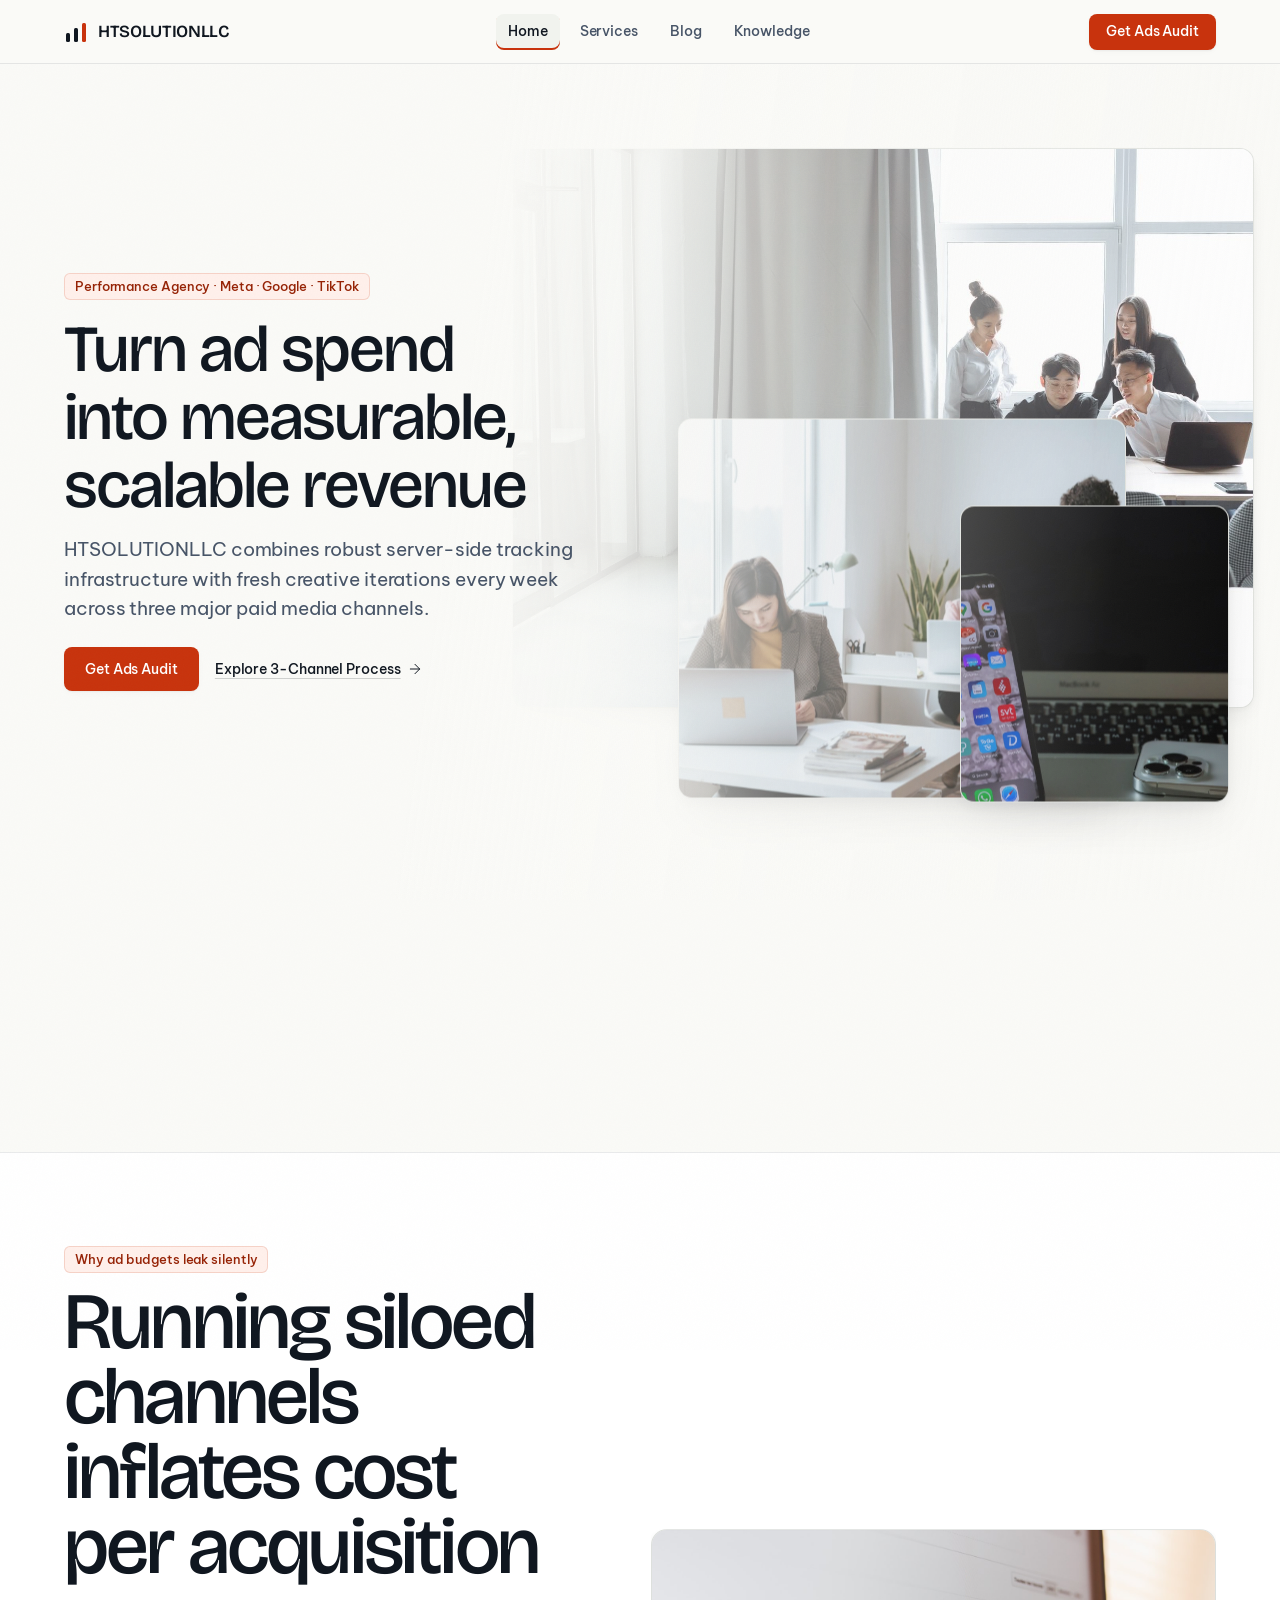
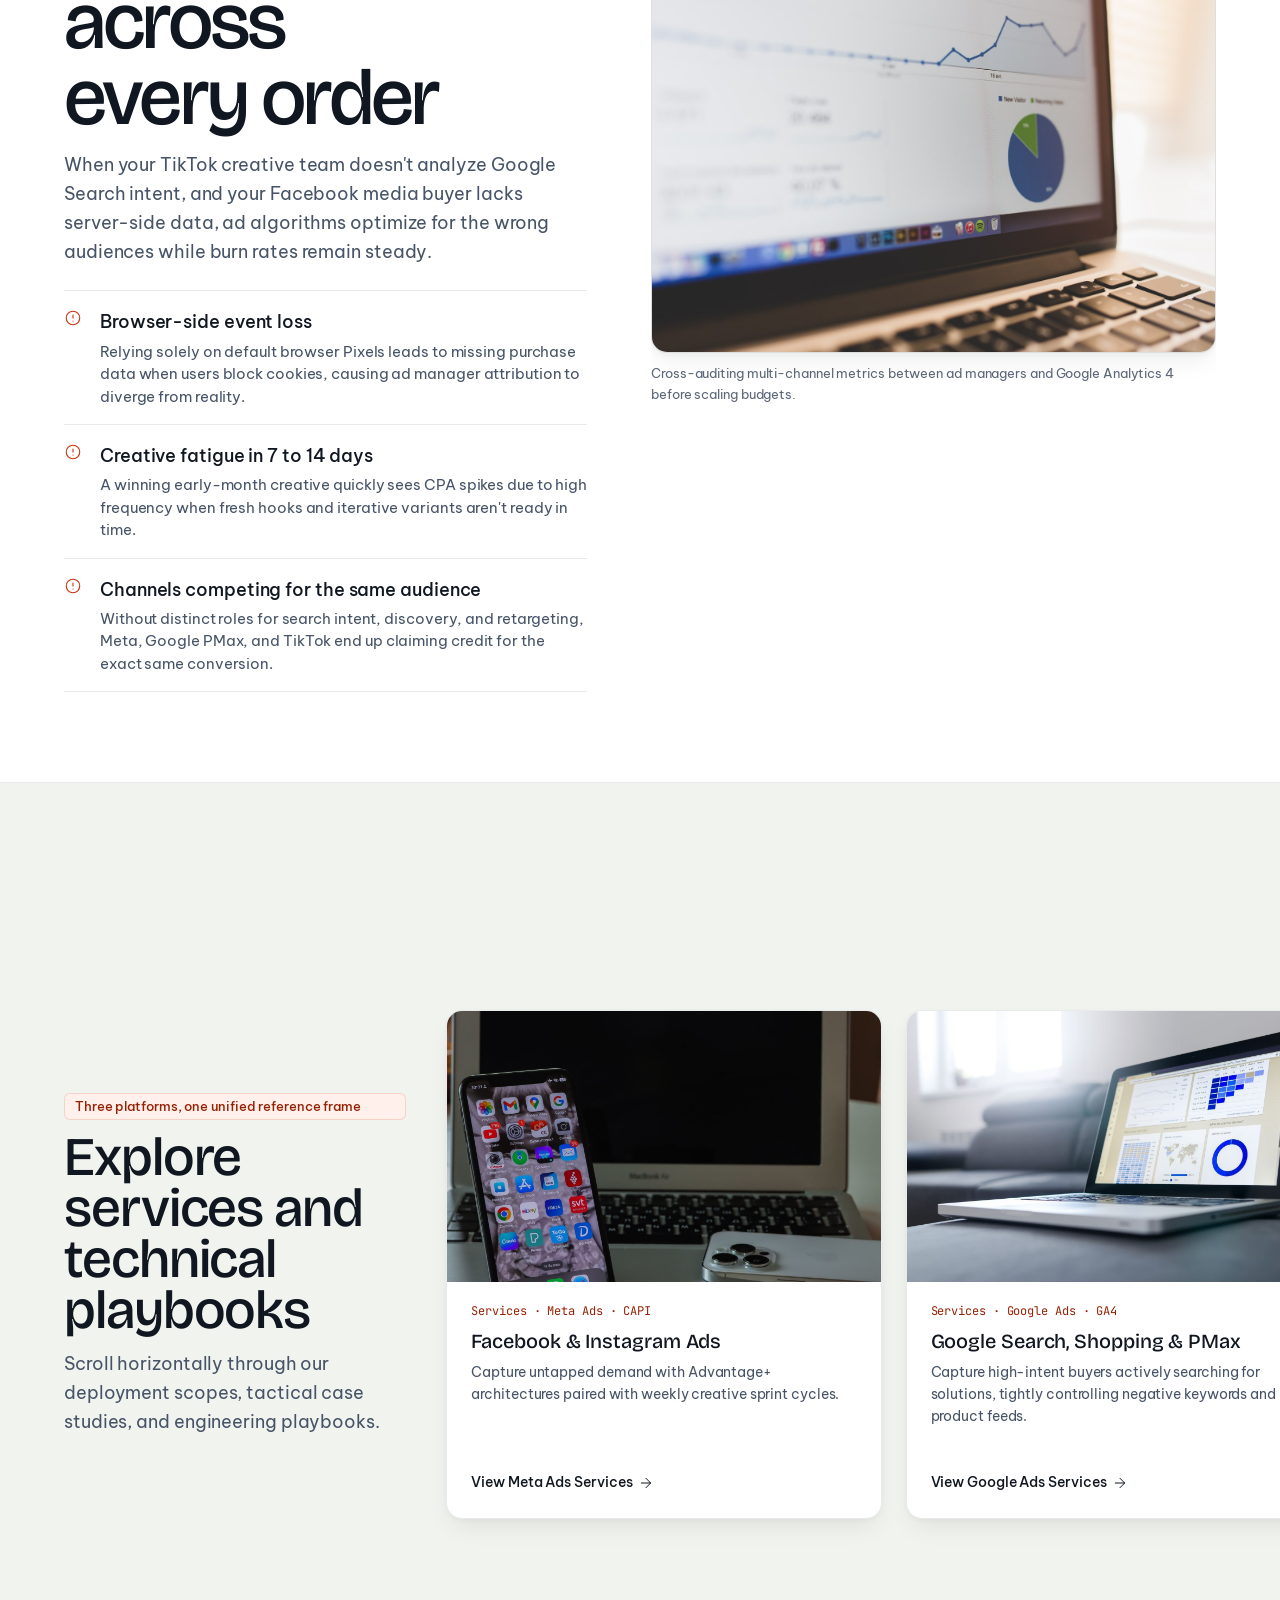
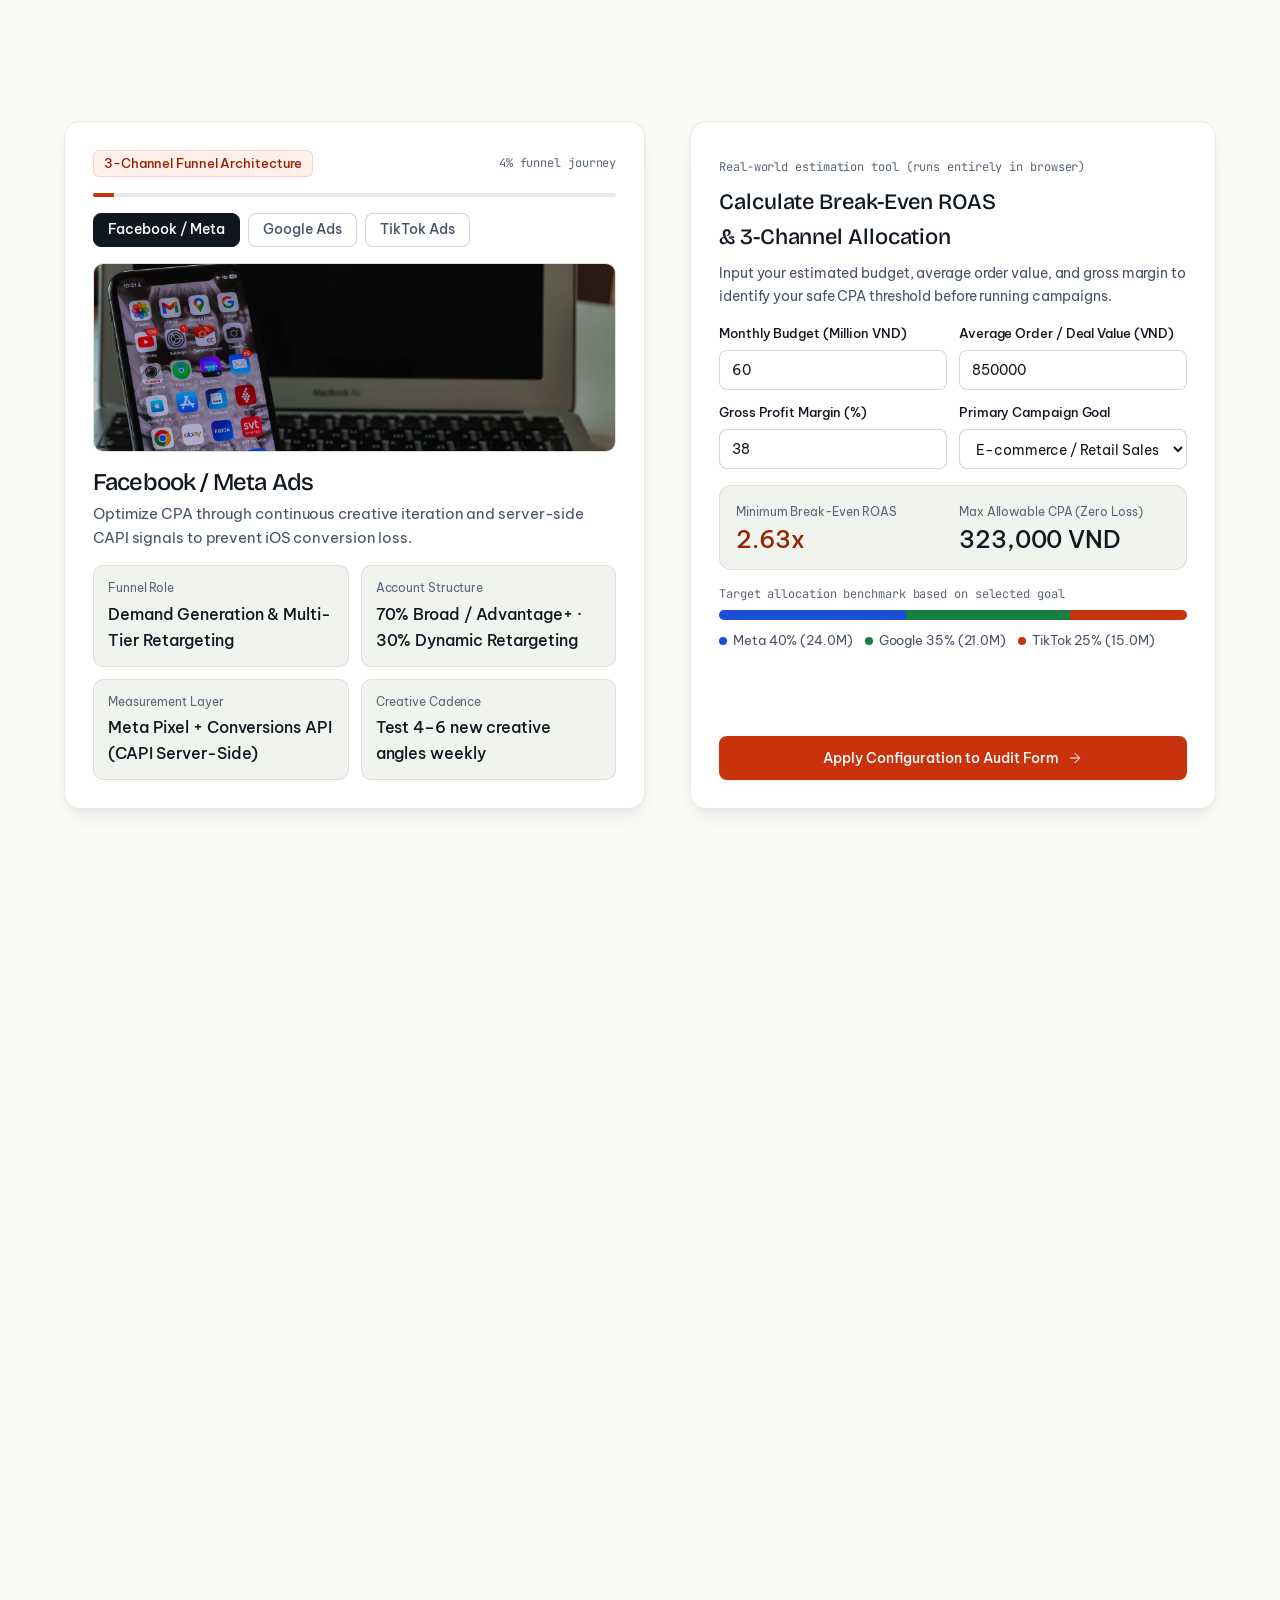
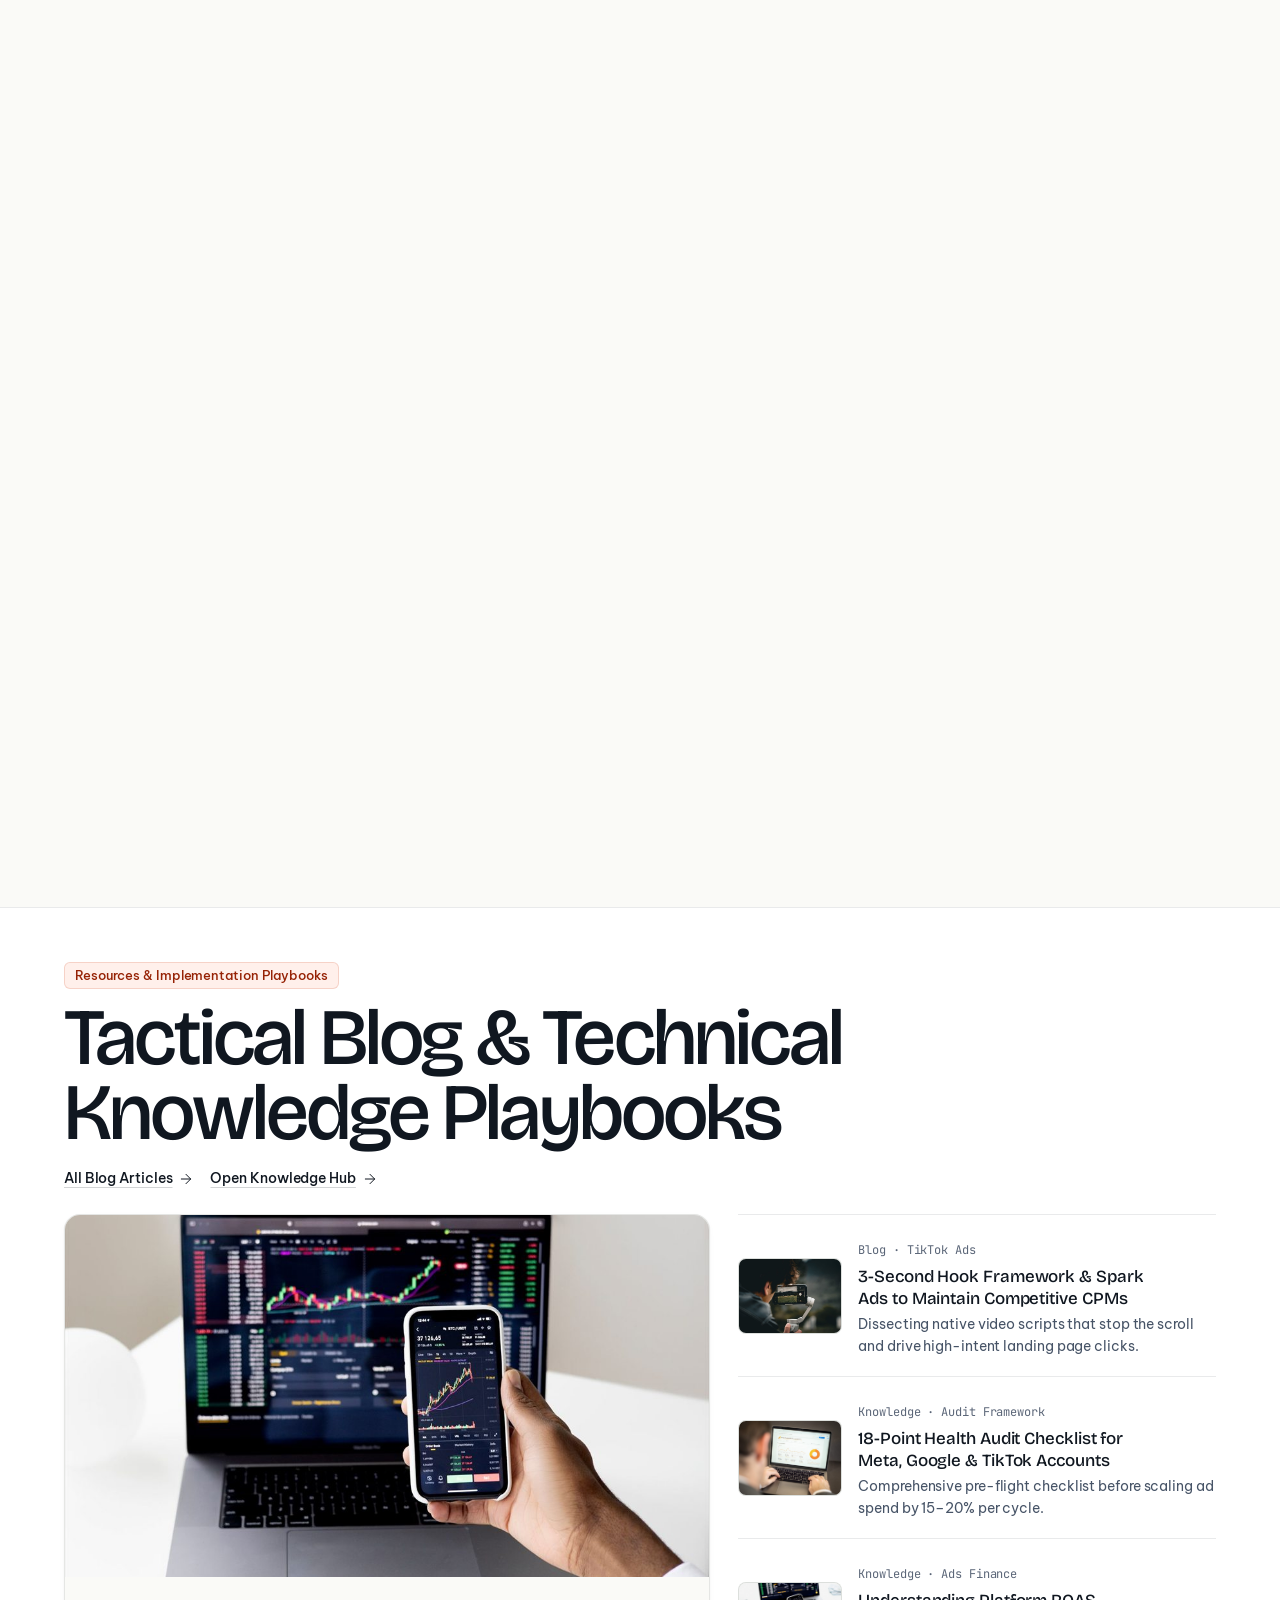
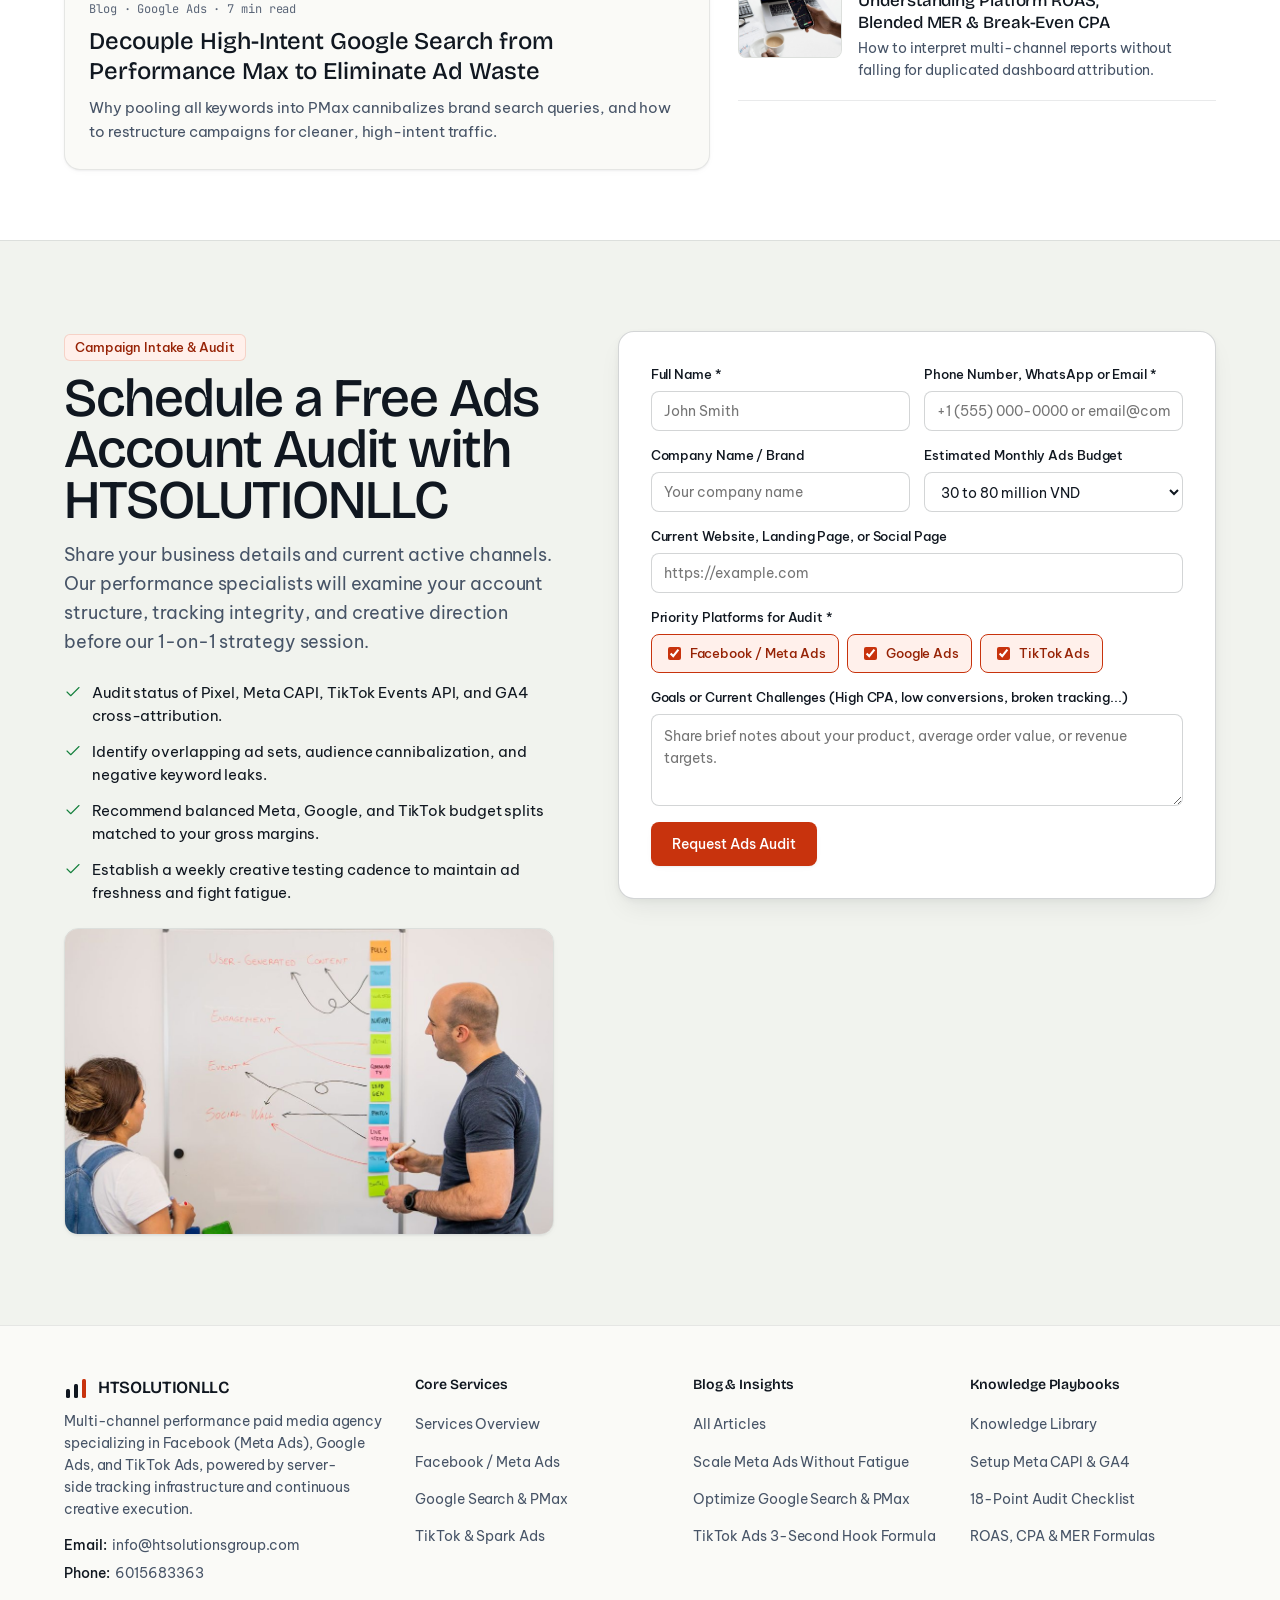
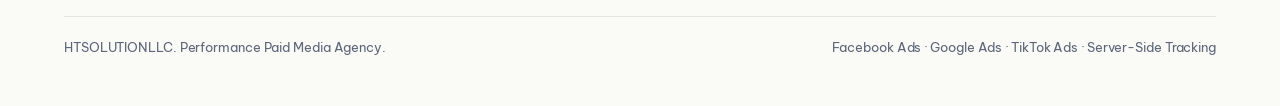
==== commit a012155c: "Translate entire website to English and refine responsive UI" ====
--- a/index.html
+++ b/index.html
@@ -1,10 +1,10 @@
 <!doctype html>
-<html lang="vi" data-root=".">
+<html lang="en" data-root=".">
 <head>
   <meta charset="utf-8">
   <meta name="viewport" content="width=device-width, initial-scale=1, viewport-fit=cover">
-  <title>HTSOLUTIONLLC | Agency Chạy Quảng Cáo Facebook, Google & TikTok Ads</title>
-  <meta name="description" content="HTSOLUTIONLLC chuyên triển khai quảng cáo hiệu suất đa kênh Facebook Ads, Google Ads, TikTok Ads gắn tracking server-side CAPI/GA4 và sản xuất creative hàng tuần.">
+  <title>HTSOLUTIONLLC | Facebook, Google & TikTok Performance Ads Agency</title>
+  <meta name="description" content="HTSOLUTIONLLC specializes in multi-channel performance advertising across Facebook Ads, Google Ads, and TikTok Ads, powered by server-side CAPI/GA4 tracking and weekly creative production.">
   <link rel="icon" href="data:image/svg+xml,<svg xmlns='http://www.w3.org/2000/svg' viewBox='0 0 32 32'><rect width='32' height='32' rx='7' fill='%23FAFAF7'/><rect x='6' y='17' width='4' height='9' rx='1.5' fill='%23101720'/><rect x='14' y='11' width='4' height='15' rx='1.5' fill='%23101720'/><rect x='22' y='6' width='4' height='20' rx='1.5' fill='%23C8330D'/></svg>">
   <link rel="preconnect" href="https://fonts.googleapis.com">
   <link rel="preconnect" href="https://fonts.gstatic.com" crossorigin>
@@ -28,32 +28,32 @@
       <span>HTSOLUTIONLLC</span>
     </a>
 
-    <nav aria-label="Điều hướng chính">
+    <nav aria-label="Main navigation">
       <ul class="ht-nav__links">
-        <li><a class="ht-nav__link" href="index.html" aria-current="page">Trang chủ</a></li>
-        <li><a class="ht-nav__link" href="./dich-vu/index.html">Dịch vụ</a></li>
+        <li><a class="ht-nav__link" href="index.html" aria-current="page">Home</a></li>
+        <li><a class="ht-nav__link" href="./dich-vu/index.html">Services</a></li>
         <li><a class="ht-nav__link" href="./blog/index.html">Blog</a></li>
         <li><a class="ht-nav__link" href="./knowledge/index.html">Knowledge</a></li>
       </ul>
     </nav>
 
     <div class="ht-nav__actions">
-      <a class="ht-btn ht-btn--primary ht-btn--sm" href="#lead-form">Nhận Audit Ads</a>
-      <button type="button" class="ht-nav__toggle" aria-label="Mở menu điều hướng" aria-expanded="false" aria-controls="ht-mobile-drawer">
+      <a class="ht-btn ht-btn--primary ht-btn--sm" href="#lead-form">Get Ads Audit</a>
+      <button type="button" class="ht-nav__toggle" aria-label="Open navigation menu" aria-expanded="false" aria-controls="ht-mobile-drawer">
         <svg width="18" height="18" viewBox="0 0 24 24" fill="none" stroke="currentColor" stroke-width="1.5" stroke-linecap="round" stroke-linejoin="round" aria-hidden="true"><path d="M4 7h16"/><path d="M4 12h16"/><path d="M4 17h16"/></svg>
       </button>
     </div>
   </div>
 </header>
 
-<div id="ht-mobile-drawer" class="ht-mobile-drawer" aria-label="Menu di động">
+<div id="ht-mobile-drawer" class="ht-mobile-drawer" aria-label="Mobile navigation">
   <ul class="ht-mobile-drawer__list">
-    <li><a href="index.html" aria-current="page">Trang chủ</a></li>
-      <li><a href="./dich-vu/index.html">Dịch vụ</a></li>
-      <li><a href="./blog/index.html">Blog</a></li>
-      <li><a href="./knowledge/index.html">Knowledge</a></li>
+    <li><a href="index.html" aria-current="page">Home</a></li>
+    <li><a href="./dich-vu/index.html">Services</a></li>
+    <li><a href="./blog/index.html">Blog</a></li>
+    <li><a href="./knowledge/index.html">Knowledge</a></li>
   </ul>
-  <a class="ht-btn ht-btn--primary" style="width:100%" href="#lead-form">Nhận Audit Ads</a>
+  <a class="ht-btn ht-btn--primary" style="width:100%" href="#lead-form">Get Ads Audit</a>
 </div>
 <main id="top">
 
@@ -62,13 +62,13 @@
     <div data-sc-stage class="ht-hero__stage">
       <div class="ht-hero__planes" aria-hidden="true">
         <div class="ht-plane ht-plane--far" data-sc-parallax="-0.5">
-          <img src="./assets/images/hero-agency.jpg" width="1600" height="1067" alt="Văn phòng làm việc hiện đại nhiều ánh sáng tự nhiên với đội ngũ chiến lược gia bên laptop" fetchpriority="high">
+          <img src="./assets/images/hero-agency.jpg" width="1600" height="1067" alt="Modern daylight office with performance strategy team working on laptops" fetchpriority="high">
         </div>
         <div class="ht-plane ht-plane--mid" data-sc-parallax="0.35">
-          <img src="./assets/images/agency-meeting.jpg" width="1600" height="1067" alt="Ba chuyên viên marketing đang trao đổi kế hoạch chiến dịch trên laptop tại bàn làm việc trắng sáng" fetchpriority="high">
+          <img src="./assets/images/agency-meeting.jpg" width="1600" height="1067" alt="Three marketing specialists discussing campaign plans over laptops at a bright white desk" fetchpriority="high">
         </div>
         <div class="ht-plane ht-plane--near" data-sc-parallax="0.95">
-          <img src="./assets/images/service-meta.jpg" width="1600" height="1067" alt="Điện thoại thông minh hiển thị các ứng dụng mạng xã hội và tin nhắn đặt cạnh laptop" fetchpriority="high">
+          <img src="./assets/images/service-meta.jpg" width="1600" height="1067" alt="Smartphone displaying social media and messaging applications resting beside a laptop" fetchpriority="high">
         </div>
       </div>
 
@@ -77,11 +77,11 @@
       <div class="ht-hero__copy">
         <div class="ht-hero__box" data-sc-cue="0 1.2 0 0">
           <span class="ht-kicker">Performance Agency · Meta · Google · TikTok</span>
-          <h1 class="ht-hero__title" data-sc-kinetic="lines">Biến ngân sách quảng cáo thành doanh thu đo được</h1>
-          <p class="ht-hero__sub">HTSOLUTIONLLC kết hợp hạ tầng tracking server-side chuẩn xác và luồng creative mới mỗi tuần trên ba nền tảng trả phí.</p>
+          <h1 class="ht-hero__title" data-sc-kinetic="lines">Turn ad spend into measurable, scalable revenue</h1>
+          <p class="ht-hero__sub">HTSOLUTIONLLC combines robust server-side tracking infrastructure with fresh creative iterations every week across three major paid media channels.</p>
           <div class="ht-hero__actions">
-            <a class="ht-btn ht-btn--primary" href="#lead-form" data-sc-magnet="0.22" data-sc-rise="0">Nhận Audit Ads</a>
-            <a class="ht-text-link" href="#peak-act">Xem quy trình 3 kênh <svg width="16" height="16" viewBox="0 0 24 24" fill="none" stroke="currentColor" stroke-width="1.5" stroke-linecap="round" stroke-linejoin="round" aria-hidden="true"><path d="M5 12h14"/><path d="m12 5 7 7-7 7"/></svg></a>
+            <a class="ht-btn ht-btn--primary" href="#lead-form" data-sc-magnet="0.22" data-sc-rise="0">Get Ads Audit</a>
+            <a class="ht-text-link" href="#peak-act">Explore 3-Channel Process <svg width="16" height="16" viewBox="0 0 24 24" fill="none" stroke="currentColor" stroke-width="1.5" stroke-linecap="round" stroke-linejoin="round" aria-hidden="true"><path d="M5 12h14"/><path d="m12 5 7 7-7 7"/></svg></a>
           </div>
         </div>
       </div>
@@ -92,32 +92,32 @@
   <section class="ht-diagnosis" data-sc-act="flow">
     <div class="sc-wrap ht-split">
       <div data-sc-in data-sc-stagger="60">
-        <span class="ht-kicker">Vì sao ngân sách ads thường bị rò rỉ</span>
-        <h2 class="sc-display sc-display--lg" style="margin-top:12px;">Chạy rời rạc từng kênh làm đội chi phí trên mỗi đơn hàng</h2>
+        <span class="ht-kicker">Why ad budgets leak silently</span>
+        <h2 class="sc-display sc-display--lg" style="margin-top:12px;">Running siloed channels inflates cost per acquisition across every order</h2>
         <p class="sc-body" style="margin-top:14px;">
-          Khi đội làm video TikTok không đọc số liệu Google Search và người chạy Facebook thiếu dữ liệu server-side, thuật toán phân phối sai tệp khách hàng dù tiền vẫn tiêu đều.
+          When your TikTok creative team doesn't analyze Google Search intent, and your Facebook media buyer lacks server-side data, ad algorithms optimize for the wrong audiences while burn rates remain steady.
         </p>
 
         <ul class="ht-leak-list">
           <li>
             <svg width="18" height="18" viewBox="0 0 24 24" fill="none" stroke="currentColor" stroke-width="1.5" stroke-linecap="round" stroke-linejoin="round" aria-hidden="true"><circle cx="12" cy="12" r="9"/><path d="M12 8v4"/><path d="M12 16h.01"/></svg>
             <div>
-              <strong>Thất thoát sự kiện từ trình duyệt</strong>
-              <span>Chỉ gắn Pixel mặc định khiến dữ liệu mua hàng thiếu hụt khi người dùng chặn cookie, làm báo cáo nền tảng lệch so với thực tế.</span>
+              <strong>Browser-side event loss</strong>
+              <span>Relying solely on default browser Pixels leads to missing purchase data when users block cookies, causing ad manager attribution to diverge from reality.</span>
             </div>
           </li>
           <li>
             <svg width="18" height="18" viewBox="0 0 24 24" fill="none" stroke="currentColor" stroke-width="1.5" stroke-linecap="round" stroke-linejoin="round" aria-hidden="true"><circle cx="12" cy="12" r="9"/><path d="M12 8v4"/><path d="M12 16h.01"/></svg>
             <div>
-              <strong>Bão hòa creative sau 7 đến 14 ngày</strong>
-              <span>Một mẫu quảng cáo thắng đầu tháng nhanh chóng tăng CPA khi tần suất lặp lại cao mà không có góc hook và nội dung thay thế kịp thời.</span>
+              <strong>Creative fatigue in 7 to 14 days</strong>
+              <span>A winning early-month creative quickly sees CPA spikes due to high frequency when fresh hooks and iterative variants aren't ready in time.</span>
             </div>
           </li>
           <li>
             <svg width="18" height="18" viewBox="0 0 24 24" fill="none" stroke="currentColor" stroke-width="1.5" stroke-linecap="round" stroke-linejoin="round" aria-hidden="true"><circle cx="12" cy="12" r="9"/><path d="M12 8v4"/><path d="M12 16h.01"/></svg>
             <div>
-              <strong>Các kênh tự cạnh tranh cùng một tệp</strong>
-              <span>Không tách rõ vai trò tìm kiếm, khám phá và bám đuổi khiến Meta, Google PMax và TikTok cùng báo công cho một chuyển đổi cuối.</span>
+              <strong>Channels competing for the same audience</strong>
+              <span>Without distinct roles for search intent, discovery, and retargeting, Meta, Google PMax, and TikTok end up claiming credit for the exact same conversion.</span>
             </div>
           </li>
         </ul>
@@ -125,9 +125,9 @@
 
       <figure class="ht-figure" data-sc-reveal="right" data-sc-reveal-at="0.12 0.56">
         <div class="ht-figure__frame">
-          <img src="./assets/images/analytics-dashboard.jpg" width="1600" height="1067" alt="Màn hình laptop hiển thị biểu đồ tăng trưởng lưu lượng truy cập và tỷ lệ phân bổ trên bàn gỗ sáng" >
-        </div>
-        <figcaption>Đối soát dữ liệu đa kênh giữa trình quản lý quảng cáo và Google Analytics 4 trước mỗi quyết định tăng ngân sách.</figcaption>
+          <img src="./assets/images/analytics-dashboard.jpg" width="1600" height="1067" alt="Laptop screen displaying traffic growth charts and multi-channel attribution breakdown on a light wood desk">
+        </div>
+        <figcaption>Cross-auditing multi-channel metrics between ad managers and Google Analytics 4 before scaling budgets.</figcaption>
       </figure>
     </div>
   </section>
@@ -137,60 +137,60 @@
     <div data-sc-stage class="ht-pan-stage">
       <div class="ht-rail" data-sc-pan="0.06">
         <div class="ht-rail__lead">
-          <span class="ht-kicker">Ba nền tảng, một hệ quy chiếu</span>
-          <h2 class="sc-display sc-display--md" style="margin-top:12px;">Khám phá dịch vụ và tài liệu chuyên sâu</h2>
+          <span class="ht-kicker">Three platforms, one unified reference frame</span>
+          <h2 class="sc-display sc-display--md" style="margin-top:12px;">Explore services and technical playbooks</h2>
           <p class="sc-body" style="margin-top:12px;">
-            Cuộn ngang qua các hạng mục triển khai dịch vụ, bài phân tích tình huống và playbook kỹ thuật của HTSOLUTIONLLC.
+            Scroll horizontally through our deployment scopes, tactical case studies, and engineering playbooks.
           </p>
         </div>
 
         <a class="ht-rail__card" href="./dich-vu/facebook-ads/index.html">
-          <div class="ht-rail__media"><img src="./assets/images/service-meta.jpg" width="1600" height="1067" alt="Điện thoại thông minh hiển thị các ứng dụng mạng xã hội và tin nhắn đặt trên bàn phím laptop" loading="lazy"></div>
+          <div class="ht-rail__media"><img src="./assets/images/service-meta.jpg" width="1600" height="1067" alt="Smartphone displaying social media and messaging apps resting on a laptop keyboard" loading="lazy"></div>
           <div class="ht-rail__body">
-            <span class="ht-rail__schema">Dịch vụ · Meta Ads · CAPI</span>
+            <span class="ht-rail__schema">Services · Meta Ads · CAPI</span>
             <h3>Facebook &amp; Instagram Ads</h3>
-            <p>Khai thác nhu cầu mới bằng cấu trúc Advantage+ kết hợp chu kỳ thử nghiệm creative hàng tuần.</p>
-            <span class="ht-rail__go">Xem dịch vụ Meta Ads <svg width="16" height="16" viewBox="0 0 24 24" fill="none" stroke="currentColor" stroke-width="1.5" stroke-linecap="round" stroke-linejoin="round" aria-hidden="true"><path d="M5 12h14"/><path d="m12 5 7 7-7 7"/></svg></span>
+            <p>Capture untapped demand with Advantage+ architectures paired with weekly creative sprint cycles.</p>
+            <span class="ht-rail__go">View Meta Ads Services <svg width="16" height="16" viewBox="0 0 24 24" fill="none" stroke="currentColor" stroke-width="1.5" stroke-linecap="round" stroke-linejoin="round" aria-hidden="true"><path d="M5 12h14"/><path d="m12 5 7 7-7 7"/></svg></span>
           </div>
         </a>
 
         <a class="ht-rail__card" href="./dich-vu/google-ads/index.html">
-          <div class="ht-rail__media"><img src="./assets/images/service-google.jpg" width="1600" height="1060" alt="Laptop hiển thị biểu đồ đường, bản đồ nhiệt địa lý và biểu đồ tròn trên Google Analytics" loading="lazy"></div>
+          <div class="ht-rail__media"><img src="./assets/images/service-google.jpg" width="1600" height="1060" alt="Laptop displaying line charts, geographic heatmaps, and pie charts on Google Analytics" loading="lazy"></div>
           <div class="ht-rail__body">
-            <span class="ht-rail__schema">Dịch vụ · Google Ads · GA4</span>
+            <span class="ht-rail__schema">Services · Google Ads · GA4</span>
             <h3>Google Search, Shopping &amp; PMax</h3>
-            <p>Đón trọn khách hàng đang chủ động tìm kiếm giải pháp, kiểm soát từ khóa phủ định và nguồn cấp sản phẩm.</p>
-            <span class="ht-rail__go">Xem dịch vụ Google Ads <svg width="16" height="16" viewBox="0 0 24 24" fill="none" stroke="currentColor" stroke-width="1.5" stroke-linecap="round" stroke-linejoin="round" aria-hidden="true"><path d="M5 12h14"/><path d="m12 5 7 7-7 7"/></svg></span>
+            <p>Capture high-intent buyers actively searching for solutions, tightly controlling negative keywords and product feeds.</p>
+            <span class="ht-rail__go">View Google Ads Services <svg width="16" height="16" viewBox="0 0 24 24" fill="none" stroke="currentColor" stroke-width="1.5" stroke-linecap="round" stroke-linejoin="round" aria-hidden="true"><path d="M5 12h14"/><path d="m12 5 7 7-7 7"/></svg></span>
           </div>
         </a>
 
         <a class="ht-rail__card" href="./dich-vu/tiktok-ads/index.html">
-          <div class="ht-rail__media"><img src="./assets/images/service-tiktok.jpg" width="1600" height="1067" alt="Điện thoại đặt trên chân máy tripod đang ghi hình nhà sáng tạo nội dung trong studio sáng" loading="lazy"></div>
+          <div class="ht-rail__media"><img src="./assets/images/service-tiktok.jpg" width="1600" height="1067" alt="Smartphone mounted on a tripod recording a content creator in a bright daylight studio" loading="lazy"></div>
           <div class="ht-rail__body">
-            <span class="ht-rail__schema">Dịch vụ · TikTok · Spark Ads</span>
-            <h3>TikTok Ads &amp; Video Ngắn</h3>
-            <p>Dàn dựng kịch bản hook 3 giây đầu tự nhiên, mở rộng tệp tiếp cận bằng Spark Ads và In-Feed chuyển đổi.</p>
-            <span class="ht-rail__go">Xem dịch vụ TikTok Ads <svg width="16" height="16" viewBox="0 0 24 24" fill="none" stroke="currentColor" stroke-width="1.5" stroke-linecap="round" stroke-linejoin="round" aria-hidden="true"><path d="M5 12h14"/><path d="m12 5 7 7-7 7"/></svg></span>
+            <span class="ht-rail__schema">Services · TikTok · Spark Ads</span>
+            <h3>TikTok Ads &amp; Short-Form Video</h3>
+            <p>Scripting native 3-second hooks, expanding reach via Spark Ads and high-converting In-Feed campaigns.</p>
+            <span class="ht-rail__go">View TikTok Ads Services <svg width="16" height="16" viewBox="0 0 24 24" fill="none" stroke="currentColor" stroke-width="1.5" stroke-linecap="round" stroke-linejoin="round" aria-hidden="true"><path d="M5 12h14"/><path d="m12 5 7 7-7 7"/></svg></span>
           </div>
         </a>
 
         <a class="ht-rail__card" href="./blog/scale-meta-ads-chong-bao-hoa-creative/index.html">
-          <div class="ht-rail__media"><img src="./assets/images/blog-meta-scale.jpg" width="1000" height="668" alt="Góc nhìn từ trên cao đội ngũ digital marketing làm việc trên laptop, máy tính bảng và điện thoại" loading="lazy"></div>
+          <div class="ht-rail__media"><img src="./assets/images/blog-meta-scale.jpg" width="1000" height="668" alt="Top-down view of a digital marketing team collaborating on laptops, tablets, and smartphones" loading="lazy"></div>
           <div class="ht-rail__body">
             <span class="ht-rail__schema">Blog · Creative Testing</span>
-            <h3>Giữ CPA ổn định khi scale Meta Ads</h3>
-            <p>Cách tách nhóm test góc nội dung mới khỏi chiến dịch ngân sách chính để tăng chi tiêu từng nấc 15 đến 20%.</p>
-            <span class="ht-rail__go">Đọc bài phân tích <svg width="16" height="16" viewBox="0 0 24 24" fill="none" stroke="currentColor" stroke-width="1.5" stroke-linecap="round" stroke-linejoin="round" aria-hidden="true"><path d="M5 12h14"/><path d="m12 5 7 7-7 7"/></svg></span>
+            <h3>Maintaining Stable CPA When Scaling Meta Ads</h3>
+            <p>How to decouple creative testing from primary scaling campaigns to increase spend in disciplined 15–20% increments.</p>
+            <span class="ht-rail__go">Read Tactical Case Study <svg width="16" height="16" viewBox="0 0 24 24" fill="none" stroke="currentColor" stroke-width="1.5" stroke-linecap="round" stroke-linejoin="round" aria-hidden="true"><path d="M5 12h14"/><path d="m12 5 7 7-7 7"/></svg></span>
           </div>
         </a>
 
         <a class="ht-rail__card" href="./knowledge/huong-dan-meta-capi-va-ga4-server-side/index.html">
-          <div class="ht-rail__media"><img src="./assets/images/knowledge-tracking.jpg" width="1000" height="662" alt="Cận cảnh bàn tay lập trình viên nhập mã trên laptop đặt cạnh sổ tay tại bàn gỗ sáng" loading="lazy"></div>
+          <div class="ht-rail__media"><img src="./assets/images/knowledge-tracking.jpg" width="1000" height="662" alt="Close-up of a developer typing code on a laptop beside a notebook on a bright wooden desk" loading="lazy"></div>
           <div class="ht-rail__body">
             <span class="ht-rail__schema">Knowledge · Server-Side</span>
-            <h3>Thiết lập Meta CAPI &amp; GA4 chuẩn xác</h3>
-            <p>Quy trình gắn sự kiện máy chủ và quy chuẩn UTM giúp đối chiếu doanh thu thực giữa ba nền tảng.</p>
-            <span class="ht-rail__go">Mở tài liệu kỹ thuật <svg width="16" height="16" viewBox="0 0 24 24" fill="none" stroke="currentColor" stroke-width="1.5" stroke-linecap="round" stroke-linejoin="round" aria-hidden="true"><path d="M5 12h14"/><path d="m12 5 7 7-7 7"/></svg></span>
+            <h3>Setting Up Meta CAPI &amp; GA4 Server-Side</h3>
+            <p>Server-side event implementation and standardized UTM taxonomy for true multi-channel attribution.</p>
+            <span class="ht-rail__go">Open Technical Playbook <svg width="16" height="16" viewBox="0 0 24 24" fill="none" stroke="currentColor" stroke-width="1.5" stroke-linecap="round" stroke-linejoin="round" aria-hidden="true"><path d="M5 12h14"/><path d="m12 5 7 7-7 7"/></svg></span>
           </div>
         </a>
       </div>
@@ -204,8 +204,8 @@
         <div id="channel-workbench" class="ht-workbench">
           <div class="ht-panel">
             <div style="display:flex; justify-content:space-between; align-items:center; gap:12px; flex-wrap:wrap;">
-              <span class="ht-kicker">Kiến trúc phễu 3 kênh</span>
-              <span class="ht-meta" data-wb-meter-pct>15% hành trình phễu</span>
+              <span class="ht-kicker">3-Channel Funnel Architecture</span>
+              <span class="ht-meta" data-wb-meter-pct>15% funnel journey</span>
             </div>
 
             <div class="ht-funnel-meter" aria-hidden="true">
@@ -214,102 +214,102 @@
               </div>
             </div>
 
-            <div class="ht-tabs" role="tablist" aria-label="Chọn nền tảng quảng cáo">
+            <div class="ht-tabs" role="tablist" aria-label="Select advertising platform">
               <button type="button" class="ht-tab" role="tab" aria-selected="true" data-wb-tab="meta">Facebook / Meta</button>
               <button type="button" class="ht-tab" role="tab" aria-selected="false" data-wb-tab="google">Google Ads</button>
               <button type="button" class="ht-tab" role="tab" aria-selected="false" data-wb-tab="tiktok">TikTok Ads</button>
             </div>
 
             <div class="ht-stage-photo">
-              <img src="./assets/images/service-meta.jpg" width="1600" height="1067" alt="Điện thoại thông minh hiển thị các ứng dụng mạng xã hội và tin nhắn đặt trên bàn phím laptop" data-wb-img>
+              <img src="./assets/images/service-meta.jpg" width="1600" height="1067" alt="Smartphone displaying social media and messaging apps resting on a laptop keyboard" data-wb-img>
             </div>
 
             <div>
               <h2 class="sc-display" style="font-size:24px; line-height:1.2;" data-wb-title>Facebook / Meta Ads</h2>
               <p class="sc-body" style="font-size:14.5px; margin-top:6px;" data-wb-summary>
-                Tối ưu CPA thông qua luồng creative liên tục và tín hiệu CAPI chống thất thoát đơn hàng iOS.
+                Optimize CPA through continuous creative iteration and server-side CAPI signals to prevent iOS conversion loss.
               </p>
             </div>
 
             <div class="ht-specs-grid">
               <div class="ht-spec-cell">
-                <span>Vai trò phễu</span>
-                <strong data-wb-role>Tạo nhu cầu mới &amp; Retargeting</strong>
+                <span>Funnel Role</span>
+                <strong data-wb-role>Demand Generation &amp; Retargeting</strong>
               </div>
               <div class="ht-spec-cell">
-                <span>Cấu trúc tài khoản</span>
+                <span>Account Structure</span>
                 <strong data-wb-structure>70% Broad · 30% Retargeting</strong>
               </div>
               <div class="ht-spec-cell">
-                <span>Hạ tầng đo lường</span>
-                <strong data-wb-tracking>Meta Pixel + CAPI Server-Side</strong>
+                <span>Measurement Layer</span>
+                <strong data-wb-tracking>Meta Pixel + Server-Side CAPI</strong>
               </div>
               <div class="ht-spec-cell">
-                <span>Nhịp sáng tạo</span>
-                <strong data-wb-cadence>Test 4–6 góc creative mỗi tuần</strong>
+                <span>Creative Cadence</span>
+                <strong data-wb-cadence>Test 4–6 creative angles weekly</strong>
               </div>
             </div>
           </div>
 
           <div class="ht-panel">
             <div>
-              <span class="ht-meta">Công cụ ước tính thực tế (chạy trực tiếp trên trình duyệt)</span>
-              <h3 style="font-size:22px; margin-top:6px;">Tính ROAS hòa vốn &amp; phân bổ 3 kênh</h3>
+              <span class="ht-meta">Real-world estimation tool (runs entirely in browser)</span>
+              <h3 style="font-size:22px; margin-top:6px;">Calculate Break-Even ROAS &amp; 3-Channel Allocation</h3>
               <p class="sc-body" style="font-size:14px; margin-top:6px;">
-                Nhập ngân sách dự kiến, giá trị đơn hàng trung bình và biên lợi nhuận gộp của bạn để xác định ngưỡng CPA an toàn trước khi chạy.
+                Input your estimated budget, average order value, and gross margin to identify your safe CPA threshold before running campaigns.
               </p>
             </div>
 
             <div class="ht-calc__fields">
               <div class="ht-field">
-                <label for="calc-budget">Ngân sách / tháng (triệu VNĐ)</label>
+                <label for="calc-budget">Monthly Budget (Million VND)</label>
                 <input class="ht-input ht-nums" id="calc-budget" type="number" min="5" max="5000" step="5" value="60">
               </div>
               <div class="ht-field">
-                <label for="calc-aov">Giá trị đơn / hợp đồng (VNĐ)</label>
+                <label for="calc-aov">Average Order / Deal Value (VND)</label>
                 <input class="ht-input ht-nums" id="calc-aov" type="number" min="50000" step="50000" value="850000">
               </div>
               <div class="ht-field">
-                <label for="calc-margin">Biên lợi nhuận gộp (%)</label>
+                <label for="calc-margin">Gross Profit Margin (%)</label>
                 <input class="ht-input ht-nums" id="calc-margin" type="number" min="5" max="90" step="1" value="38">
               </div>
               <div class="ht-field">
-                <label for="calc-goal">Mục tiêu chiến dịch chính</label>
+                <label for="calc-goal">Primary Campaign Goal</label>
                 <select class="ht-select" id="calc-goal">
-                  <option value="ecom">Bán hàng E-commerce / Retail</option>
-                  <option value="lead">Thu thập Lead B2B / Dịch vụ</option>
-                  <option value="launch">Ra mắt sản phẩm / Scale mới</option>
+                  <option value="ecom">E-commerce / Retail Sales</option>
+                  <option value="lead">B2B / Service Lead Gen</option>
+                  <option value="launch">Product Launch / New Scale</option>
                 </select>
               </div>
             </div>
 
             <div class="ht-calc__results">
               <div class="ht-result-stat ht-result-stat--accent">
-                <span>Break-even ROAS tối thiểu</span>
+                <span>Minimum Break-Even ROAS</span>
                 <strong id="out-roas">2.63x</strong>
               </div>
               <div class="ht-result-stat">
-                <span>CPA trần tối đa để không lỗ</span>
-                <strong id="out-cpa">323.000 đ</strong>
-              </div>
-            </div>
-
-            <div>
-              <span class="ht-meta" style="display:block; margin-bottom:8px;">Tỷ trọng tham chiếu theo mục tiêu đã chọn</span>
+                <span>Max Allowable CPA (Zero Loss)</span>
+                <strong id="out-cpa">323,000 VND</strong>
+              </div>
+            </div>
+
+            <div>
+              <span class="ht-meta" style="display:block; margin-bottom:8px;">Target allocation benchmark based on selected goal</span>
               <div class="ht-alloc-bar" aria-hidden="true">
                 <div id="seg-meta" class="ht-alloc-seg--meta" style="width:40%;"></div>
                 <div id="seg-google" class="ht-alloc-seg--google" style="width:35%;"></div>
                 <div id="seg-tiktok" class="ht-alloc-seg--tiktok" style="width:25%;"></div>
               </div>
               <div class="ht-alloc-legend" style="margin-top:10px;">
-                <span><i class="ht-dot" style="background:#1D4ED8;"></i><span id="leg-meta">Meta 40% (24.0 tr)</span></span>
-                <span><i class="ht-dot" style="background:#15803D;"></i><span id="leg-google">Google 35% (21.0 tr)</span></span>
-                <span><i class="ht-dot" style="background:#C8330D;"></i><span id="leg-tiktok">TikTok 25% (15.0 tr)</span></span>
+                <span><i class="ht-dot" style="background:#1D4ED8;"></i><span id="leg-meta">Meta 40% (24.0M)</span></span>
+                <span><i class="ht-dot" style="background:#15803D;"></i><span id="leg-google">Google 35% (21.0M)</span></span>
+                <span><i class="ht-dot" style="background:#C8330D;"></i><span id="leg-tiktok">TikTok 25% (15.0M)</span></span>
               </div>
             </div>
 
             <button type="button" id="calc-apply-btn" class="ht-btn ht-btn--primary" style="margin-top:auto;">
-              Đưa cấu hình này vào Form Audit <svg width="16" height="16" viewBox="0 0 24 24" fill="none" stroke="currentColor" stroke-width="1.5" stroke-linecap="round" stroke-linejoin="round" aria-hidden="true"><path d="M5 12h14"/><path d="m12 5 7 7-7 7"/></svg>
+              Apply Configuration to Audit Form <svg width="16" height="16" viewBox="0 0 24 24" fill="none" stroke="currentColor" stroke-width="1.5" stroke-linecap="round" stroke-linejoin="round" aria-hidden="true"><path d="M5 12h14"/><path d="m12 5 7 7-7 7"/></svg>
             </button>
           </div>
         </div>
@@ -322,52 +322,52 @@
     <div class="sc-wrap">
       <div class="ht-dispatch__head" data-sc-in>
         <div>
-          <span class="ht-kicker">Tài liệu &amp; Kinh nghiệm triển khai</span>
-          <h2 class="sc-display sc-display--lg" style="margin-top:12px;">Blog thực chiến và Knowledge Playbook</h2>
+          <span class="ht-kicker">Resources &amp; Implementation Playbooks</span>
+          <h2 class="sc-display sc-display--lg" style="margin-top:12px;">Tactical Blog &amp; Technical Knowledge Playbooks</h2>
         </div>
         <div style="display:flex; gap:16px; flex-wrap:wrap;">
-          <a class="ht-text-link" href="./blog/index.html">Tất cả bài Blog <svg width="16" height="16" viewBox="0 0 24 24" fill="none" stroke="currentColor" stroke-width="1.5" stroke-linecap="round" stroke-linejoin="round" aria-hidden="true"><path d="M5 12h14"/><path d="m12 5 7 7-7 7"/></svg></a>
-          <a class="ht-text-link" href="./knowledge/index.html">Mở Knowledge Hub <svg width="16" height="16" viewBox="0 0 24 24" fill="none" stroke="currentColor" stroke-width="1.5" stroke-linecap="round" stroke-linejoin="round" aria-hidden="true"><path d="M5 12h14"/><path d="m12 5 7 7-7 7"/></svg></a>
+          <a class="ht-text-link" href="./blog/index.html">All Blog Articles <svg width="16" height="16" viewBox="0 0 24 24" fill="none" stroke="currentColor" stroke-width="1.5" stroke-linecap="round" stroke-linejoin="round" aria-hidden="true"><path d="M5 12h14"/><path d="m12 5 7 7-7 7"/></svg></a>
+          <a class="ht-text-link" href="./knowledge/index.html">Open Knowledge Hub <svg width="16" height="16" viewBox="0 0 24 24" fill="none" stroke="currentColor" stroke-width="1.5" stroke-linecap="round" stroke-linejoin="round" aria-hidden="true"><path d="M5 12h14"/><path d="m12 5 7 7-7 7"/></svg></a>
         </div>
       </div>
 
       <div class="ht-editorial-grid">
         <a class="ht-featured-post" href="./blog/toi-uu-google-search-pmax-cho-doanh-nghiep/index.html">
           <div class="ht-featured-post__media">
-            <img src="./assets/images/blog-google-pmax.jpg" width="1000" height="632" alt="Bàn làm việc trắng với MacBook Pro và điện thoại hiển thị đồng bộ biểu đồ hiệu suất" loading="lazy">
+            <img src="./assets/images/blog-google-pmax.jpg" width="1000" height="632" alt="White desk setup with MacBook Pro and smartphone displaying synchronized performance charts" loading="lazy">
           </div>
           <div class="ht-featured-post__body">
-            <span class="ht-meta">Blog · Google Ads · 7 phút đọc</span>
-            <h3>Tách Google Search chuẩn ý định khỏi Performance Max để chặn lãng phí ngân sách</h3>
-            <p>Vì sao gộp toàn bộ từ khóa vào PMax khiến chiến dịch ăn vào truy vấn thương hiệu, và cách chia lại cấu trúc lọc lưu lượng sạch hơn.</p>
+            <span class="ht-meta">Blog · Google Ads · 7 min read</span>
+            <h3>Decouple High-Intent Google Search from Performance Max to Eliminate Ad Waste</h3>
+            <p>Why pooling all keywords into PMax cannibalizes brand search queries, and how to restructure campaigns for cleaner, high-intent traffic.</p>
           </div>
         </a>
 
         <div class="ht-editorial-list">
           <a class="ht-editorial-row" href="./blog/tiktok-ads-3-giay-hook-va-spark-ads/index.html">
-            <div class="ht-editorial-row__thumb"><img src="./assets/images/blog-tiktok-hook.jpg" width="1000" height="563" alt="Cảnh quay cận qua vai nhà sáng tạo đang ghi hình bằng điện thoại gắn trên gimbal cầm tay" loading="lazy"></div>
+            <div class="ht-editorial-row__thumb"><img src="./assets/images/blog-tiktok-hook.jpg" width="1000" height="563" alt="Over-the-shoulder shot of a creator filming with a smartphone mounted on a handheld gimbal" loading="lazy"></div>
             <div>
               <span class="ht-meta">Blog · TikTok Ads</span>
-              <h3>Cấu trúc 3 giây Hook đầu và Spark Ads giữ chi phí CPM cạnh tranh</h3>
-              <p>Phân tích kịch bản quay dựng tự nhiên giúp người xem dừng lướt và nhấp vào trang đích.</p>
+              <h3>3-Second Hook Framework &amp; Spark Ads to Maintain Competitive CPMs</h3>
+              <p>Dissecting native video scripts that stop the scroll and drive high-intent landing page clicks.</p>
             </div>
           </a>
 
           <a class="ht-editorial-row" href="./knowledge/checklist-audit-tai-khoan-quang-cao-3-kenh/index.html">
-            <div class="ht-editorial-row__thumb"><img src="./assets/images/knowledge-audit.jpg" width="1000" height="667" alt="Chuyên viên tối ưu chuyển đổi đang rà soát báo cáo Audience Overview của Google Analytics trên MacBook" loading="lazy"></div>
+            <div class="ht-editorial-row__thumb"><img src="./assets/images/knowledge-audit.jpg" width="1000" height="667" alt="Conversion optimization specialist reviewing Google Analytics Audience Overview report on a MacBook" loading="lazy"></div>
             <div>
               <span class="ht-meta">Knowledge · Audit Framework</span>
-              <h3>Checklist 18 điểm kiểm tra sức khỏe tài khoản Meta, Google và TikTok</h3>
-              <p>Danh mục rà soát trước khi tăng 15 đến 20% ngân sách mỗi chu kỳ.</p>
+              <h3>18-Point Health Audit Checklist for Meta, Google &amp; TikTok Accounts</h3>
+              <p>Comprehensive pre-flight checklist before scaling ad spend by 15–20% per cycle.</p>
             </div>
           </a>
 
           <a class="ht-editorial-row" href="./knowledge/cong-thuc-tinh-roas-cpa-mer-truoc-khi-scale/index.html">
-            <div class="ht-editorial-row__thumb"><img src="./assets/images/knowledge-roas.jpg" width="1000" height="720" alt="Bàn làm việc tài chính với máy tính cầm tay, biểu đồ phân tích trên laptop và điện thoại" loading="lazy"></div>
-            <div>
-              <span class="ht-meta">Knowledge · Tài chính Ads</span>
-              <h3>Phân biệt ROAS nền tảng, MER tổng thể và Break-even CPA</h3>
-              <p>Cách đọc báo cáo đa kênh không bị ảo giác số liệu trùng lặp từ dashboard.</p>
+            <div class="ht-editorial-row__thumb"><img src="./assets/images/knowledge-roas.jpg" width="1000" height="720" alt="Financial workspace with desktop calculator, analytical charts on a laptop, and a smartphone" loading="lazy"></div>
+            <div>
+              <span class="ht-meta">Knowledge · Ads Finance</span>
+              <h3>Understanding Platform ROAS, Blended MER &amp; Break-Even CPA</h3>
+              <p>How to interpret multi-channel reports without falling for duplicated dashboard attribution.</p>
             </div>
           </a>
         </div>
@@ -378,21 +378,21 @@
 <section id="lead-form" class="ht-lead-section">
   <div class="sc-wrap ht-lead-grid">
     <div data-sc-in>
-      <span class="ht-kicker">Tiếp nhận hồ sơ chiến dịch</span>
-      <h2 class="sc-display sc-display--md" style="margin-top:12px;">Đặt lịch Audit tài khoản Ads miễn phí cùng HTSOLUTIONLLC</h2>
+      <span class="ht-kicker">Campaign Intake &amp; Audit</span>
+      <h2 class="sc-display sc-display--md" style="margin-top:12px;">Schedule a Free Ads Account Audit with HTSOLUTIONLLC</h2>
       <p class="sc-body" style="margin-top:14px;">
-        Điền thông tin doanh nghiệp và kênh quảng cáo bạn đang triển khai. Chuyên viên Performance của HTSOLUTIONLLC sẽ rà soát cấu trúc tài khoản, dữ liệu đo lường và định hướng sáng tạo trước buổi trao đổi trực tiếp.
+        Share your business details and current active channels. Our performance specialists will examine your account structure, tracking integrity, and creative direction before our 1-on-1 strategy session.
       </p>
 
       <ul class="ht-lead-checklist">
-        <li><svg width="18" height="18" viewBox="0 0 24 24" fill="none" stroke="currentColor" stroke-width="1.5" stroke-linecap="round" stroke-linejoin="round" aria-hidden="true"><path d="M20 6 9 17l-5-5"/></svg><span>Kiểm tra tình trạng Pixel, Meta CAPI, TikTok Events API và đối soát GA4.</span></li>
-        <li><svg width="18" height="18" viewBox="0 0 24 24" fill="none" stroke="currentColor" stroke-width="1.5" stroke-linecap="round" stroke-linejoin="round" aria-hidden="true"><path d="M20 6 9 17l-5-5"/></svg><span>Rà soát cấu trúc nhóm chiến dịch đang trùng tệp hoặc lãng phí từ khóa rác.</span></li>
-        <li><svg width="18" height="18" viewBox="0 0 24 24" fill="none" stroke="currentColor" stroke-width="1.5" stroke-linecap="round" stroke-linejoin="round" aria-hidden="true"><path d="M20 6 9 17l-5-5"/></svg><span>Đề xuất tỷ trọng ngân sách Meta, Google, TikTok phù hợp biên lợi nhuận thực tế.</span></li>
-        <li><svg width="18" height="18" viewBox="0 0 24 24" fill="none" stroke="currentColor" stroke-width="1.5" stroke-linecap="round" stroke-linejoin="round" aria-hidden="true"><path d="M20 6 9 17l-5-5"/></svg><span>Kế hoạch test creative theo chu kỳ tuần để duy trì độ tươi của quảng cáo.</span></li>
+        <li><svg width="18" height="18" viewBox="0 0 24 24" fill="none" stroke="currentColor" stroke-width="1.5" stroke-linecap="round" stroke-linejoin="round" aria-hidden="true"><path d="M20 6 9 17l-5-5"/></svg><span>Audit status of Pixel, Meta CAPI, TikTok Events API, and GA4 cross-attribution.</span></li>
+        <li><svg width="18" height="18" viewBox="0 0 24 24" fill="none" stroke="currentColor" stroke-width="1.5" stroke-linecap="round" stroke-linejoin="round" aria-hidden="true"><path d="M20 6 9 17l-5-5"/></svg><span>Identify overlapping ad sets, audience cannibalization, and negative keyword leaks.</span></li>
+        <li><svg width="18" height="18" viewBox="0 0 24 24" fill="none" stroke="currentColor" stroke-width="1.5" stroke-linecap="round" stroke-linejoin="round" aria-hidden="true"><path d="M20 6 9 17l-5-5"/></svg><span>Recommend balanced Meta, Google, and TikTok budget splits matched to your gross margins.</span></li>
+        <li><svg width="18" height="18" viewBox="0 0 24 24" fill="none" stroke="currentColor" stroke-width="1.5" stroke-linecap="round" stroke-linejoin="round" aria-hidden="true"><path d="M20 6 9 17l-5-5"/></svg><span>Establish a weekly creative testing cadence to maintain ad freshness and fight fatigue.</span></li>
       </ul>
 
       <figure class="ht-lead-photo" style="margin:0;">
-        <img src="./assets/images/strategy-whiteboard.jpg" width="1000" height="667" alt="Hai chiến lược gia đang sắp xếp phễu nội dung và quy trình mạng xã hội bằng giấy ghi chú trên bảng trắng" loading="lazy">
+        <img src="./assets/images/strategy-whiteboard.jpg" width="1000" height="667" alt="Two strategists organizing content funnels and social media workflows using sticky notes on a whiteboard" loading="lazy">
       </figure>
     </div>
 
@@ -400,32 +400,33 @@
       <form id="ht-lead-form-el" action="#lead-form" method="POST" novalidate>
         <div class="ht-form-grid">
           <div class="ht-field">
-            <label for="lead-name">Họ và tên *</label>
-            <input class="ht-input" id="lead-name" name="name" type="text" autocomplete="name" required placeholder="Nguyễn Minh Tuấn">
+            <label for="lead-name">Full Name *</label>
+            <input class="ht-input" id="lead-name" name="name" type="text" autocomplete="name" required placeholder="John Smith">
           </div>
           <div class="ht-field">
-            <label for="lead-contact">Số điện thoại / Zalo hoặc Email *</label>
-            <input class="ht-input" id="lead-contact" name="contact" type="text" required placeholder="090x xxx xxx hoặc email@congty.vn">
+            <label for="lead-contact">Phone Number, WhatsApp or Email *</label>
+            <input class="ht-input" id="lead-contact" name="contact" type="text" required placeholder="+1 (555) 000-0000 or email@company.com">
           </div>
           <div class="ht-field">
-            <label for="lead-company">Tên công ty / Thương hiệu</label>
-            <input class="ht-input" id="lead-company" name="company" type="text" autocomplete="organization" placeholder="Tên doanh nghiệp của bạn">
+            <label for="lead-company">Company Name / Brand</label>
+            <input class="ht-input" id="lead-company" name="company" type="text" autocomplete="organization" placeholder="Your company name">
           </div>
           <div class="ht-field">
-            <label for="lead-budget">Ngân sách Ads dự kiến / tháng</label>
+            <label for="lead-budget">Estimated Monthly Ads Budget</label>
             <select class="ht-select" id="lead-budget" name="budget">
-              <option value="15-30">15 đến 30 triệu VNĐ</option>
-              <option value="30-80" selected>30 đến 80 triệu VNĐ</option>
-              <option value="80-200">80 đến 200 triệu VNĐ</option>
-              <option value="200+">Trên 200 triệu VNĐ</option>
+              <option value="5-15">Under 15 million VND</option>
+              <option value="15-30">15 to 30 million VND</option>
+              <option value="30-80" selected>30 to 80 million VND</option>
+              <option value="80-200">80 to 200 million VND</option>
+              <option value="200+">Over 200 million VND</option>
             </select>
           </div>
           <div class="ht-field ht-form-full">
-            <label for="lead-url">Website, Landing Page hoặc Fanpage đang chạy</label>
-            <input class="ht-input" id="lead-url" name="url" type="url" placeholder="https://example.vn">
+            <label for="lead-url">Current Website, Landing Page, or Social Page</label>
+            <input class="ht-input" id="lead-url" name="url" type="url" placeholder="https://example.com">
           </div>
           <div class="ht-field ht-form-full">
-            <label>Nền tảng muốn ưu tiên Audit *</label>
+            <label>Priority Platforms for Audit *</label>
             <div class="ht-check-group">
               <label class="ht-chip-check"><input type="checkbox" name="channels" value="meta" checked> Facebook / Meta Ads</label>
               <label class="ht-chip-check"><input type="checkbox" name="channels" value="google" checked> Google Ads</label>
@@ -433,15 +434,13 @@
             </div>
           </div>
           <div class="ht-field ht-form-full">
-            <label for="lead-notes">Mục tiêu hoặc vấn đề đang gặp (CPA cao, thiếu đơn, mất tracking...)</label>
-            <textarea class="ht-textarea" id="lead-notes" name="notes" placeholder="Chia sẻ ngắn về sản phẩm, giá bán trung bình hoặc mục tiêu doanh thu bạn hướng đến."></textarea>
+            <label for="lead-notes">Goals or Current Challenges (High CPA, low conversions, broken tracking...)</label>
+            <textarea class="ht-textarea" id="lead-notes" name="notes" placeholder="Share brief notes about your product, average order value, or revenue targets."></textarea>
           </div>
         </div>
 
         <div class="ht-form-actions">
-          <button type="submit" class="ht-btn ht-btn--primary">Nhận Audit Ads</button>
-          <button type="button" id="ht-download-brief" class="ht-btn ht-btn--secondary" hidden><svg width="16" height="16" viewBox="0 0 24 24" fill="none" stroke="currentColor" stroke-width="1.5" stroke-linecap="round" stroke-linejoin="round" aria-hidden="true"><path d="M12 3v12"/><path d="m7 10 5 5 5-5"/><path d="M5 21h14"/></svg> Tải Brief (.txt)</button>
-          <button type="button" id="ht-copy-brief" class="ht-btn ht-btn--secondary" hidden>Sao chép tóm tắt</button>
+          <button type="submit" class="ht-btn ht-btn--primary">Request Ads Audit</button>
         </div>
 
         <div id="ht-lead-status" class="ht-form-status" role="status" aria-live="polite"></div>
@@ -464,14 +463,18 @@
           <span>HTSOLUTIONLLC</span>
         </div>
         <p class="sc-body" style="font-size:13.5px;">
-          Agency chuyên triển khai quảng cáo hiệu suất đa kênh trên Facebook (Meta Ads), Google Ads và TikTok Ads, gắn liền hạ tầng đo lường server-side và sản xuất creative thực chiến.
+          Multi-channel performance paid media agency specializing in Facebook (Meta Ads), Google Ads, and TikTok Ads, powered by server-side tracking infrastructure and continuous creative execution.
         </p>
+        <ul class="ht-footer__contact">
+          <li><span>Email:</span> <a href="mailto:info@htsolutionsgroup.com">info@htsolutionsgroup.com</a></li>
+          <li><span>Phone:</span> <a href="tel:6015683363">6015683363</a></li>
+        </ul>
       </div>
 
       <div>
-        <h4>Dịch vụ nền tảng</h4>
+        <h4>Core Services</h4>
         <ul>
-          <li><a href="./dich-vu/index.html">Tổng quan Dịch vụ Ads</a></li>
+          <li><a href="./dich-vu/index.html">Services Overview</a></li>
           <li><a href="./dich-vu/facebook-ads/index.html">Facebook / Meta Ads</a></li>
           <li><a href="./dich-vu/google-ads/index.html">Google Search &amp; PMax</a></li>
           <li><a href="./dich-vu/tiktok-ads/index.html">TikTok &amp; Spark Ads</a></li>
@@ -479,22 +482,22 @@
       </div>
 
       <div>
-        <h4>Blog chuyên đề</h4>
+        <h4>Blog &amp; Insights</h4>
         <ul>
-          <li><a href="./blog/index.html">Tất cả bài viết</a></li>
-          <li><a href="./blog/scale-meta-ads-chong-bao-hoa-creative/index.html">Scale Meta Ads chống bão hòa</a></li>
-          <li><a href="./blog/toi-uu-google-search-pmax-cho-doanh-nghiep/index.html">Tối ưu Google Search &amp; PMax</a></li>
-          <li><a href="./blog/tiktok-ads-3-giay-hook-va-spark-ads/index.html">Công thức Hook 3s TikTok Ads</a></li>
+          <li><a href="./blog/index.html">All Articles</a></li>
+          <li><a href="./blog/scale-meta-ads-chong-bao-hoa-creative/index.html">Scale Meta Ads Without Fatigue</a></li>
+          <li><a href="./blog/toi-uu-google-search-pmax-cho-doanh-nghiep/index.html">Optimize Google Search &amp; PMax</a></li>
+          <li><a href="./blog/tiktok-ads-3-giay-hook-va-spark-ads/index.html">TikTok Ads 3-Second Hook Formula</a></li>
         </ul>
       </div>
 
       <div>
-        <h4>Knowledge Playbook</h4>
+        <h4>Knowledge Playbooks</h4>
         <ul>
-          <li><a href="./knowledge/index.html">Thư viện Knowledge</a></li>
-          <li><a href="./knowledge/huong-dan-meta-capi-va-ga4-server-side/index.html">Thiết lập Meta CAPI &amp; GA4</a></li>
-          <li><a href="./knowledge/checklist-audit-tai-khoan-quang-cao-3-kenh/index.html">Checklist Audit 18 điểm</a></li>
-          <li><a href="./knowledge/cong-thuc-tinh-roas-cpa-mer-truoc-khi-scale/index.html">Công thức ROAS, CPA &amp; MER</a></li>
+          <li><a href="./knowledge/index.html">Knowledge Library</a></li>
+          <li><a href="./knowledge/huong-dan-meta-capi-va-ga4-server-side/index.html">Setup Meta CAPI &amp; GA4</a></li>
+          <li><a href="./knowledge/checklist-audit-tai-khoan-quang-cao-3-kenh/index.html">18-Point Audit Checklist</a></li>
+          <li><a href="./knowledge/cong-thuc-tinh-roas-cpa-mer-truoc-khi-scale/index.html">ROAS, CPA &amp; MER Formulas</a></li>
         </ul>
       </div>
     </div>
@@ -505,25 +508,6 @@
     </div>
   </div>
 </footer>
-
-<aside class="ht-trace" aria-label="Thanh theo dõi kênh ưu tiên">
-  <div class="ht-trace__inner">
-    <div class="ht-trace__left">
-      <svg class="ht-trace__svg" viewBox="0 0 96 20" fill="none" aria-hidden="true">
-        <line x1="8" y1="10" x2="88" y2="10" stroke="rgba(16,23,32,0.14)" stroke-width="2" stroke-linecap="round"/>
-        <path data-trace-path d="M8 10 Q 30 3, 48 10 T 88 10" stroke="#C8330D" stroke-width="2" fill="none" stroke-linecap="round"/>
-        <circle data-trace-dot cx="8" cy="10" r="3.5" fill="#101720"/>
-      </svg>
-      <span class="ht-trace__status" data-trace-status>Đang theo dõi: Hệ sinh thái 3 kênh (Meta + Google + TikTok)</span>
-    </div>
-    <div class="ht-trace__pills" role="group" aria-label="Chọn kênh ưu tiên đồng bộ vào form">
-      <button type="button" class="ht-trace__btn" data-trace-channel="all" aria-pressed="true">3 Kênh</button>
-      <button type="button" class="ht-trace__btn" data-trace-channel="meta" aria-pressed="false">Meta</button>
-      <button type="button" class="ht-trace__btn" data-trace-channel="google" aria-pressed="false">Google</button>
-      <button type="button" class="ht-trace__btn" data-trace-channel="tiktok" aria-pressed="false">TikTok</button>
-    </div>
-  </div>
-</aside>
 
 <script src="./assets/js/scrollcraft.js"></script>
 <script src="./assets/js/site.js"></script>
--- a/assets/css/site.css
+++ b/assets/css/site.css
@@ -43,7 +43,6 @@
   --sc-edge: inset 0 1px 0 rgba(255, 255, 255, 0.85);
 
   --ht-nav-h: 64px;
-  --ht-trace-h: 44px;
   --ht-ease: cubic-bezier(0.22, 1, 0.36, 1);
 }
 
@@ -244,6 +243,10 @@
 
 .ht-mobile-drawer.is-open { display: block; }
 
+@media (min-width: 861px) {
+  .ht-mobile-drawer.is-open { display: none; }
+}
+
 .ht-mobile-drawer__list {
   list-style: none;
   margin: 0 0 16px;
@@ -597,7 +600,7 @@
 
 .ht-peak__stage {
   padding-top: calc(var(--ht-nav-h) + 12px);
-  padding-bottom: calc(var(--ht-trace-h) + 16px);
+  padding-bottom: 20px;
   display: flex;
   align-items: center;
 }
@@ -684,7 +687,7 @@
   overflow: hidden;
   border: 1px solid var(--sc-hairline);
   aspect-ratio: 16 / 9;
-  max-height: clamp(160px, 25vh, 240px);
+  max-height: clamp(130px, 21vh, 220px);
   background: var(--ht-surface-alt);
 }
 
@@ -956,6 +959,19 @@
   scroll-margin-top: calc(var(--ht-nav-h) + 16px);
 }
 
+#peak-act,
+#channel-matrix,
+.ht-form-card {
+  scroll-margin-top: calc(var(--ht-nav-h) + 16px);
+}
+
+.ht-input.is-synced,
+.ht-select.is-synced,
+.ht-textarea.is-synced {
+  border-color: var(--sc-accent);
+  box-shadow: 0 0 0 3px rgba(200, 51, 13, 0.14);
+}
+
 .ht-lead-grid {
   display: grid;
   grid-template-columns: minmax(0, 0.9fr) minmax(0, 1.1fr);
@@ -1075,7 +1091,7 @@
   background: var(--sc-canvas);
   border-top: 1px solid var(--sc-hairline);
   padding-top: 48px;
-  padding-bottom: calc(var(--ht-trace-h) + 40px);
+  padding-bottom: 48px;
 }
 
 .ht-footer__grid {
@@ -1107,6 +1123,25 @@
   text-decoration: none;
 }
 
+.ht-footer .ht-footer__contact {
+  margin-top: 14px;
+  gap: 6px;
+}
+
+.ht-footer__contact li {
+  display: flex;
+  flex-wrap: wrap;
+  align-items: baseline;
+  gap: 6px;
+  font-size: 13.5px;
+  color: var(--sc-ink-soft);
+}
+
+.ht-footer__contact span {
+  font-weight: 500;
+  color: var(--sc-ink);
+}
+
 @media (hover: hover) and (pointer: fine) {
   .ht-footer a:hover { color: var(--sc-accent); }
 }
@@ -1119,78 +1154,6 @@
   gap: 12px;
   font-size: 13px;
   color: var(--ht-ink-muted);
-}
-
-/* ---------------------------------------------------------- Signature Move: Live Channel Trace Bar -- */
-.ht-trace {
-  position: fixed;
-  left: 0; right: 0; bottom: 0;
-  height: var(--ht-trace-h);
-  z-index: 65;
-  background: rgba(255, 255, 255, 0.94);
-  backdrop-filter: blur(8px);
-  -webkit-backdrop-filter: blur(8px);
-  border-top: 1px solid var(--sc-hairline-strong);
-  display: flex;
-  align-items: center;
-}
-
-.ht-trace__inner {
-  width: 100%;
-  max-width: var(--sc-maxw);
-  margin-inline: auto;
-  padding-inline: var(--sc-gutter);
-  display: flex;
-  align-items: center;
-  justify-content: space-between;
-  gap: 16px;
-}
-
-.ht-trace__left {
-  display: flex;
-  align-items: center;
-  gap: 12px;
-  min-width: 0;
-}
-
-.ht-trace__svg {
-  width: 96px;
-  height: 20px;
-  flex-shrink: 0;
-}
-
-.ht-trace__status {
-  font-size: 12.5px;
-  color: var(--sc-ink-soft);
-  white-space: nowrap;
-  overflow: hidden;
-  text-overflow: ellipsis;
-}
-
-.ht-trace__pills {
-  display: flex;
-  align-items: center;
-  gap: 6px;
-}
-
-.ht-trace__btn {
-  height: 28px;
-  padding: 0 10px;
-  border-radius: 6px;
-  border: 1px solid var(--sc-hairline);
-  background: var(--sc-canvas);
-  color: var(--sc-ink-soft);
-  font-size: 12px;
-  font-weight: 500;
-  cursor: pointer;
-  white-space: nowrap;
-  transition: background-color 120ms var(--ht-ease), color 120ms var(--ht-ease), border-color 120ms var(--ht-ease);
-}
-
-.ht-trace__btn[aria-pressed="true"] {
-  background: var(--ht-accent-soft);
-  border-color: var(--sc-accent);
-  color: var(--ht-accent-ink-deep);
 }
 
 /* ---------------------------------------------------------- Subpage Editorial Layouts -- */
@@ -1387,6 +1350,30 @@
 }
 
 /* ---------------------------------------------------------- Responsive Mobile Art Direction -- */
+@media (min-width: 961px) and (max-height: 760px) {
+  .ht-peak__stage {
+    padding-top: calc(var(--ht-nav-h) + 8px);
+    padding-bottom: 12px;
+  }
+
+  .ht-panel {
+    padding: 16px 20px;
+    gap: 10px;
+  }
+
+  .ht-stage-photo {
+    max-height: 128px;
+  }
+
+  .ht-spec-cell {
+    padding: 8px 12px;
+  }
+
+  .ht-calc__results {
+    padding: 12px 14px;
+  }
+}
+
 @media (max-width: 960px) {
   .ht-workbench,
   .ht-split,
@@ -1430,7 +1417,7 @@
     flex-direction: column;
     justify-content: flex-start;
     padding-top: calc(var(--ht-nav-h) + 18px);
-    padding-bottom: calc(var(--ht-trace-h) + 12px);
+    padding-bottom: 24px;
     gap: 14px;
   }
 
@@ -1479,15 +1466,6 @@
     height: 46%;
   }
 
-  .ht-trace__svg,
-  .ht-trace__status {
-    display: none;
-  }
-
-  .ht-trace__inner {
-    justify-content: center;
-  }
-
   .ht-hub-grid {
     grid-template-columns: 1fr;
   }
@@ -1520,17 +1498,18 @@
     width: 80px;
     height: 60px;
   }
-
-  .ht-trace__btn {
-    padding: 0 8px;
-    font-size: 11.5px;
-  }
 }
 
 /* Reduced motion: clean settled layout, horizontal overflow rail */
 @media (prefers-reduced-motion: reduce) {
+  .ht-pan-act {
+    height: auto !important;
+  }
   .ht-pan-stage {
+    position: relative;
+    height: auto;
     overflow-x: auto;
+    padding-block: 48px;
   }
   .ht-plane,
   .ht-btn,
